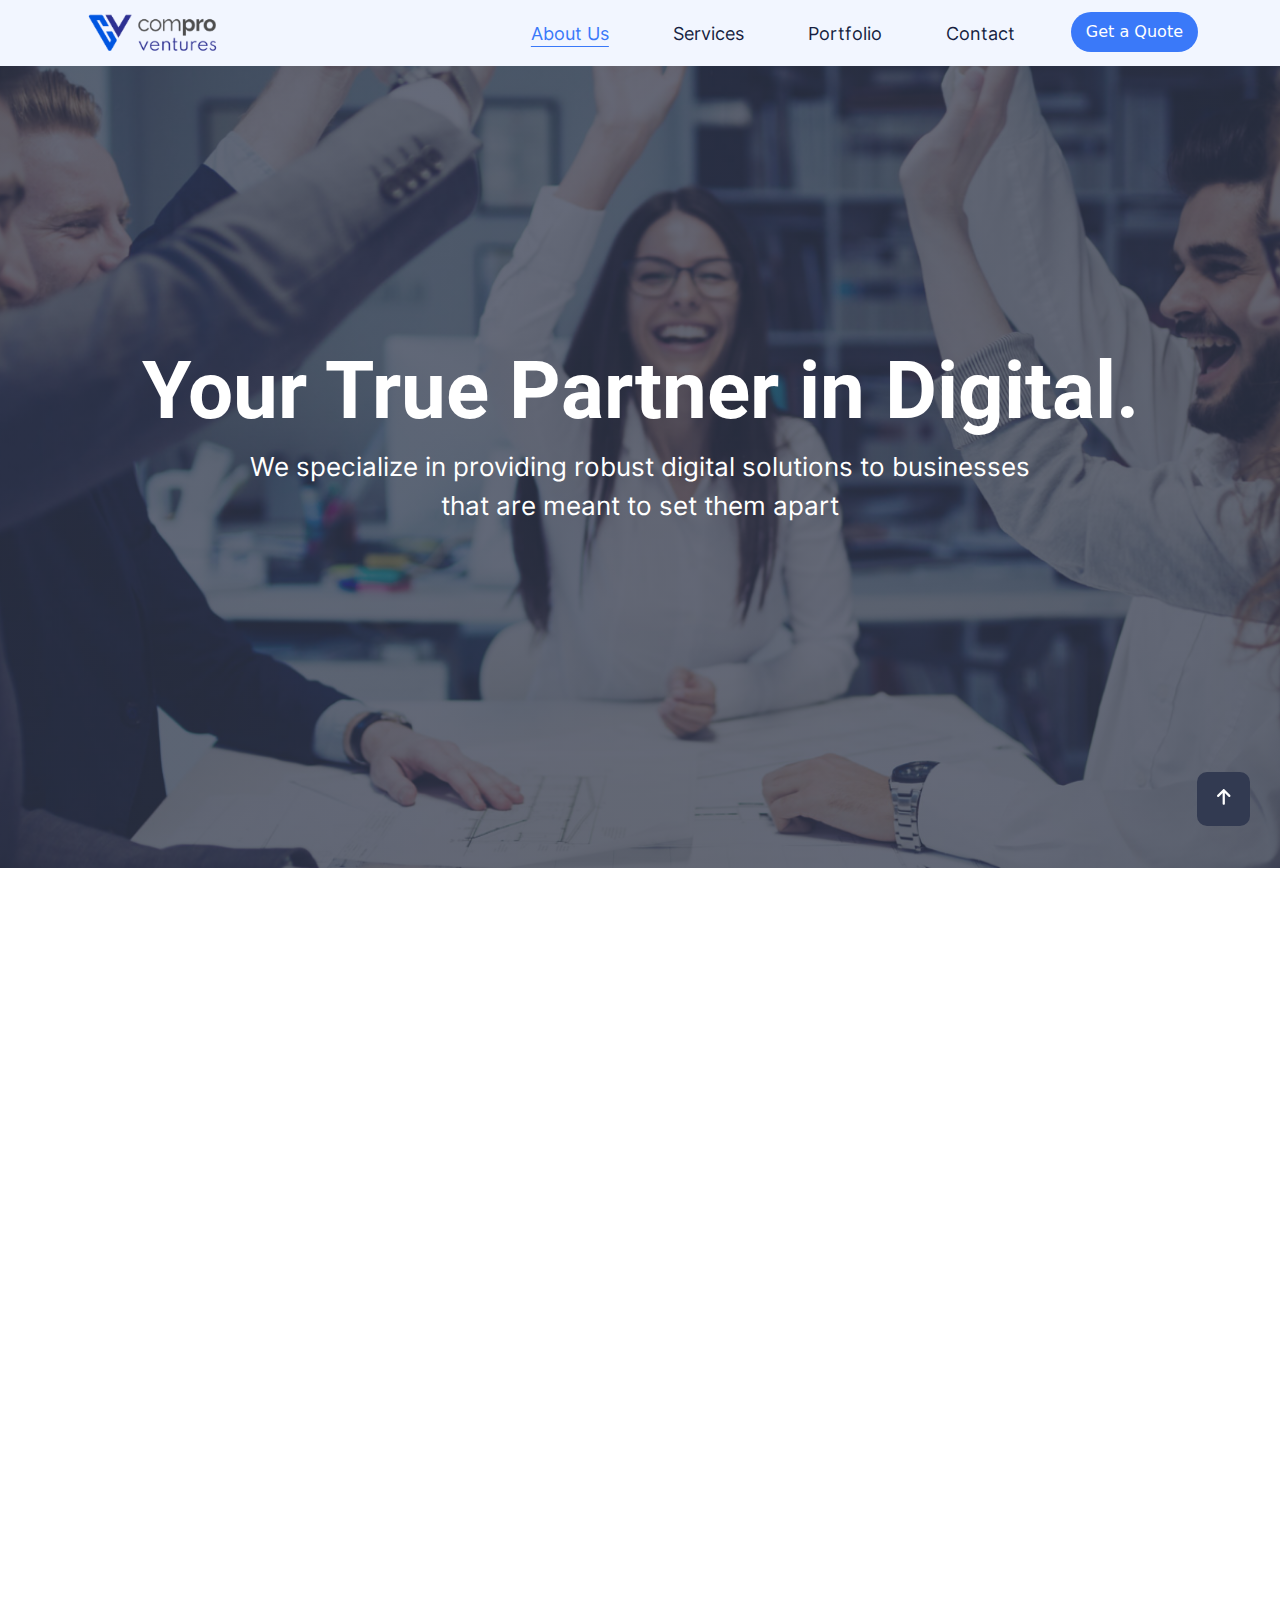
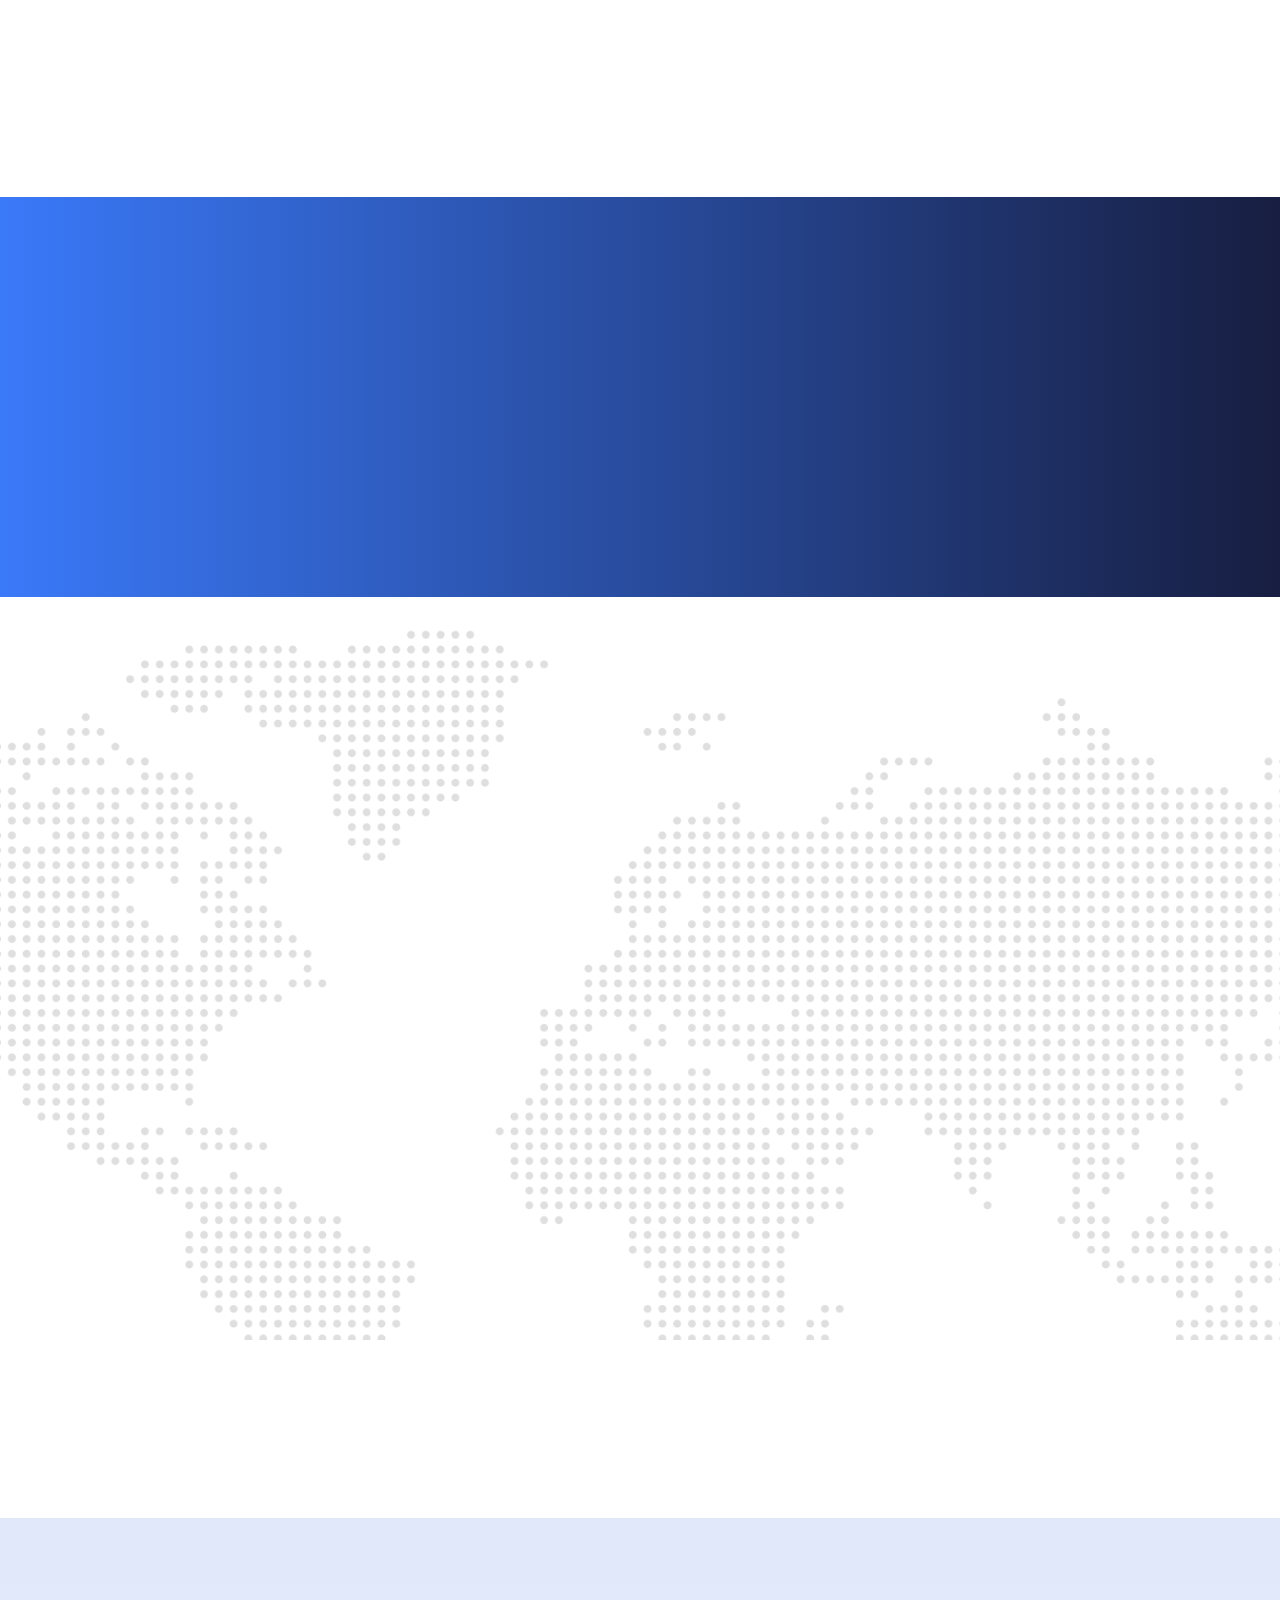
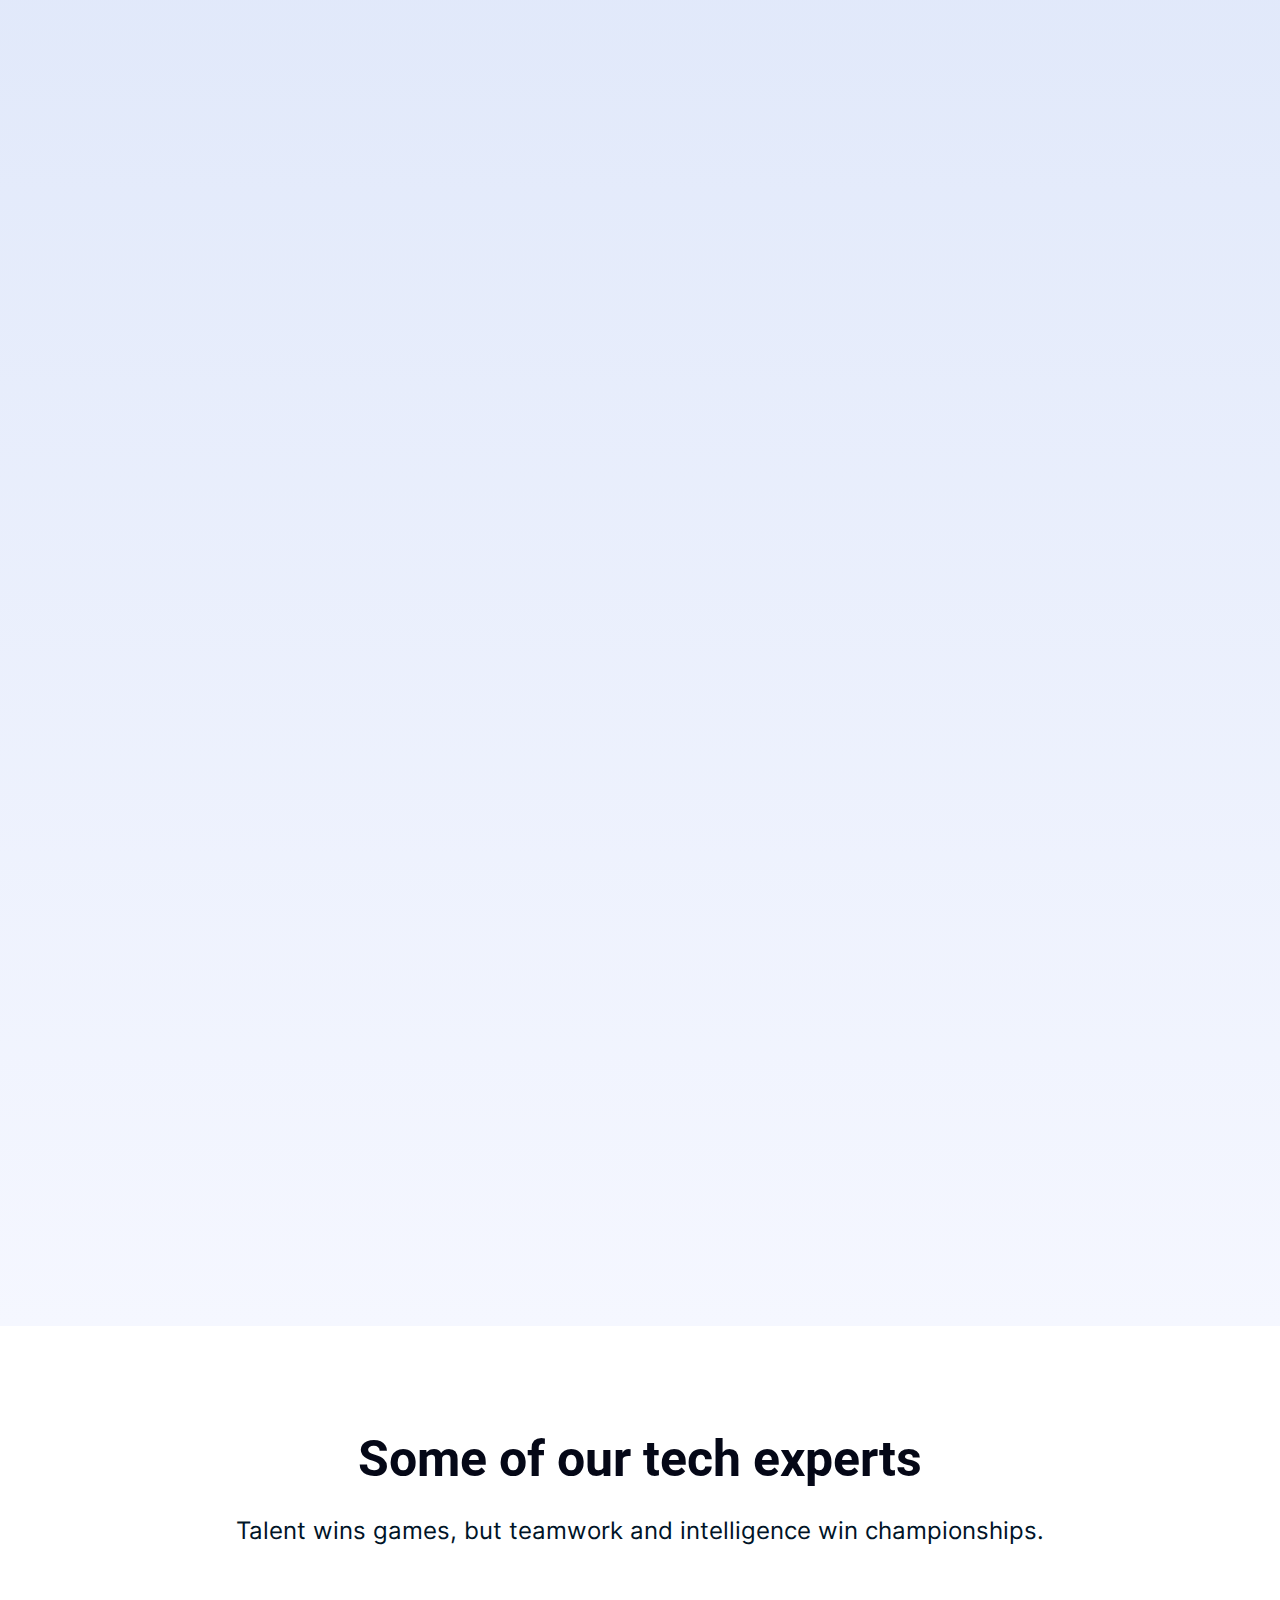
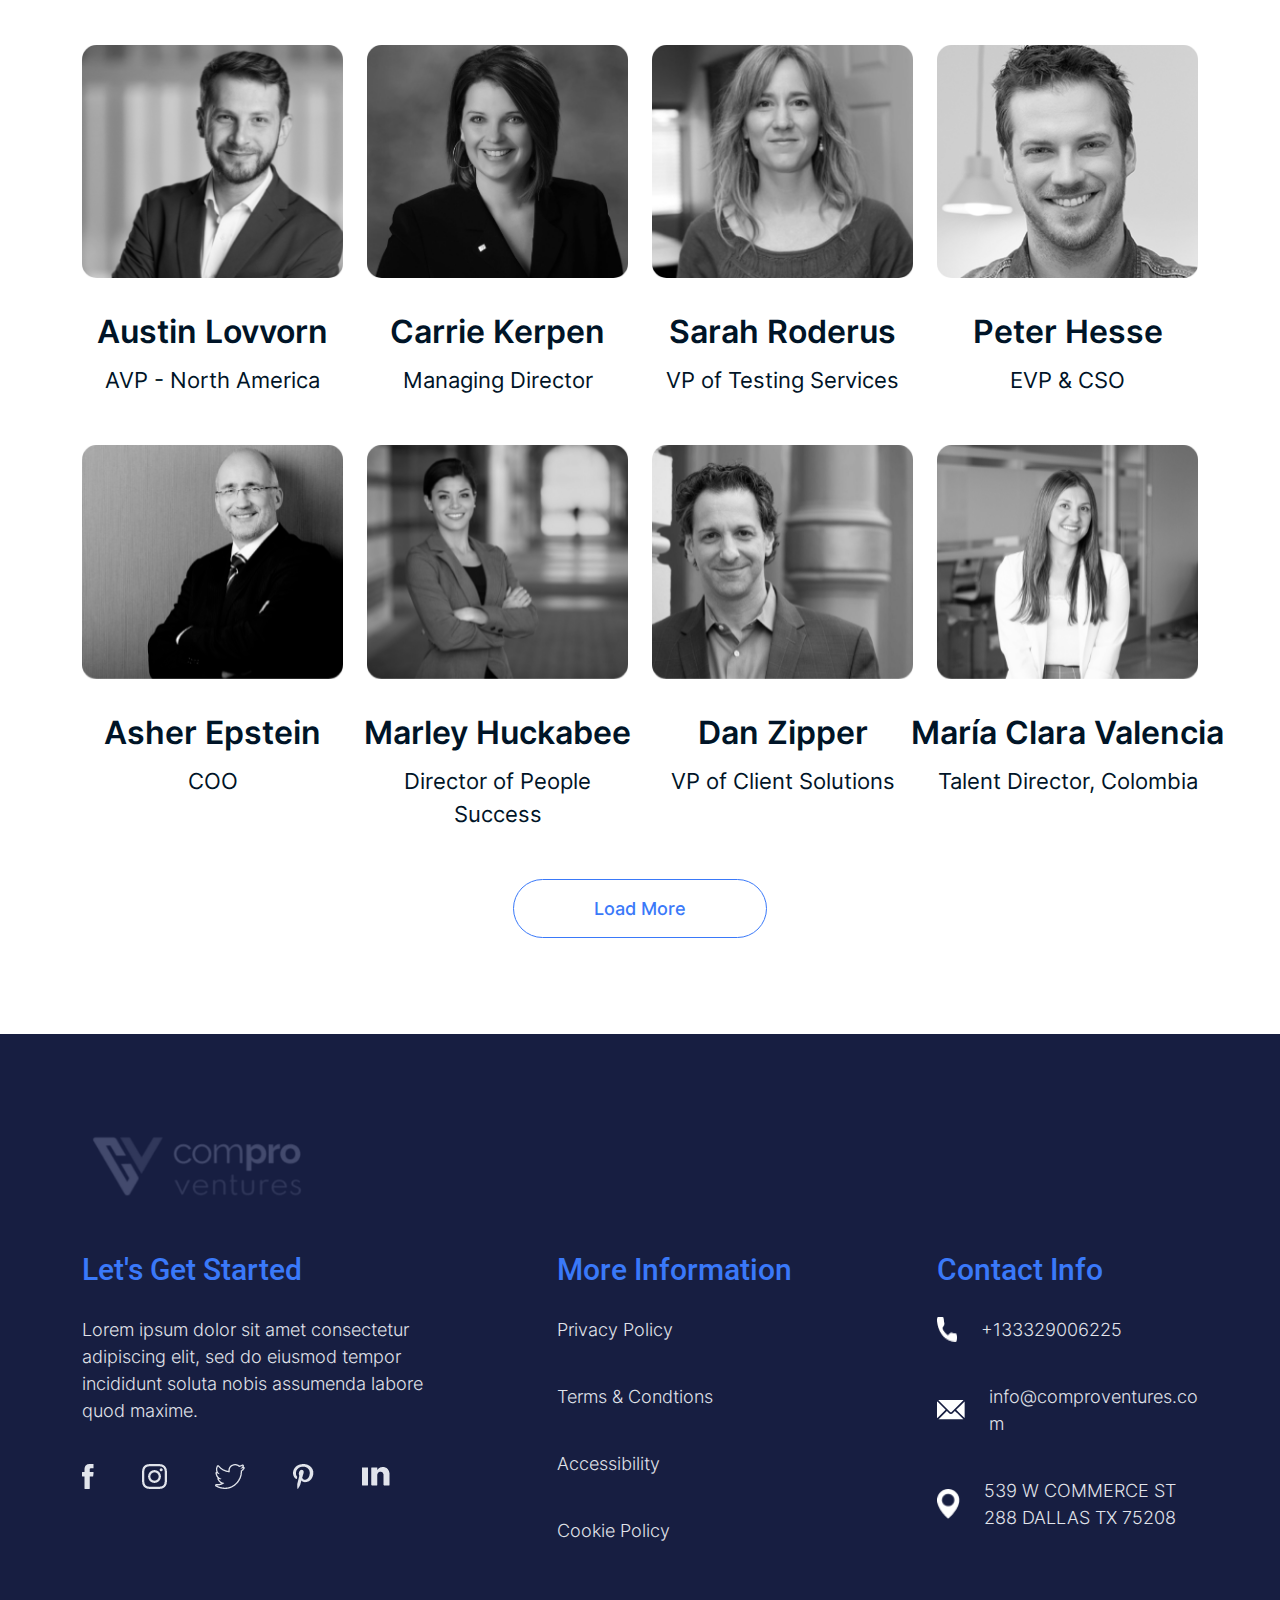
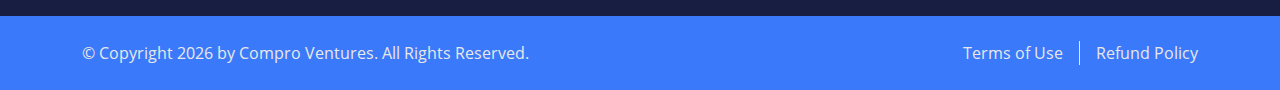
==== about.html @ 1e189113 "change location and number" ====
<!DOCTYPE html>
<html lang="en">

<head>
    <meta charset="UTF-8">
    <meta http-equiv="X-UA-Compatible" content="IE=edge">
    <meta name="viewport" content="width=device-width, initial-scale=1.0">
    <link rel="shortcut icon" href="./assets/favicon.ico">
    <title>Compro Ventures</title>
    <link rel="stylesheet" href="icons/fontawesome/css/all.css">
    <link rel="stylesheet" href="styles/bootstrap/bootstrap.min.css">
    <link rel="stylesheet" href="fonts/open-sans/style.css">
    <link rel="stylesheet" href="fonts/roboto/style.css">
    <link rel="stylesheet" href="fonts/inter/style.css">
    <link rel="stylesheet" href="styles/responsive.css">
    <link rel="stylesheet" href="styles/about.css">
    <link rel="stylesheet" href="styles/main.css">
    <link rel="stylesheet" href="styles/loader.css">
</head>

<body>
    <!-- pre loader -->
    <div id="preloader">
        <div class="loader">
            <div class="loader__bar"></div>
            <div class="loader__bar"></div>
            <div class="loader__bar"></div>
            <div class="loader__bar"></div>
            <div class="loader__bar"></div>
            <div class="loader__ball"></div>
        </div>
    </div>
    <!-- navbar -->
    <nav class="navbar fixed-top navbar-expand-lg bg-light custom-nav">
        <div class="container">
            <a class="navbar-brand" href="index.html">
                <img src="assets/images/logo.png" alt="logo" />
            </a>
            <button class="navbar-toggler" type="button" data-bs-toggle="collapse" data-bs-target="#navbarScroll" aria-controls="navbarScroll" aria-expanded="false" aria-label="Toggle navigation">
                <span class="navbar-toggler-icon"></span>
            </button>
            <div class="collapse navbar-collapse" id="navbarScroll">
                <ul class="navbar-nav ms-auto navbar-nav-scroll d-flex gap-5">
                    <li class="nav-item get-quote-top">
                        <button type="button" id="myModal" href="#" class="quote" data-bs-toggle="modal" data-bs-target="#exampleModal"> Get a Quote </button>
                    </li>
                    <li class="nav-item">
                        <a class="nav-link" aria-current="page" href="about.html">About Us</a>
                    </li>
                    <li class="nav-item">
                        <a class="nav-link" href="services.html">Services</a>
                    </li>
                    <li class="nav-item">
                        <a class="nav-link" href="portfolio.html">Portfolio</a>
                    </li>
                    <li class="nav-item">
                        <a class="nav-link" href="contact.html">Contact</a>
                    </li>
                    <li class="nav-item get-quote-bottom">
                        <a href="contact.html" style="text-decoration:none;"> <button type="button" id="myModal" class="quote"> Get a Quote </button></a>
                     </li>
                </ul>
            </div>
        </div>
    </nav>
    <!-- Banner -->
    <section class="about-banner banner">
        <div class="banner-content">
            <h1 class="banner-heading">Your True Partner in Digital.</h1>
            <div class="banner-description">We specialize in providing robust digital solutions to businesses <br /> that are meant to set them apart</div>
        </div>
    </section>
    <!-- Banner closed -->
    <!-- overview section -->
    <section class="constant-section">
        <div class="container">
            <div class="row">
                <div class="col-md-6 mt-5 col-space">
                    <div class="about-overview-section mt-4 reveal-loaded">
                        <div class="subtitle">company</div>
                        <div class="title">Overview</div>
                        <p class="description mt-2"> Lorem ipsum dolor sit amet consectetur adipiscing elit, sed do eiusmod tempor incididunt soluta nobis assumenda labore quod maxime.Lorem ipsum dolor sit amet consectetur adipiscing elit, sed do eiusmod tempor incididunt soluta
                            nobis assumenda labore quod maxime. </p>
                        <p class="description"> Lorem ipsum dolor sit amet consectetur adipiscing elit, sed do eiusmod tempor incididunt soluta nobis assumenda labore quod maxime.Lorem ipsum dolor sit. </p>
                        <div class="row mt-3">
                            <div class="col-md-6 mt-3">
                                <div class="about-vision-container">
                                    <img src="assets/images/about/overview-icon1.png" alt="overview-icon1">
                                    <span>Diverse Business Units</span>
                                </div>
                            </div>
                            <div class="col-md-6 mt-3">
                                <div class="about-vision-container">
                                    <img src="assets/images/about/overview-icon2.png" alt="overview-icon2">
                                    <span>Solution Based Approach</span>
                                </div>
                            </div>
                        </div>
                        <div class="row mt-4">
                            <div class="col-md-6 mt-3">
                                <div class="about-vision-container">
                                    <img src="assets/images/about/overview-icon3.png" alt="overview-icon3">
                                    <span>Committed Workforce</span>
                                </div>
                            </div>
                            <div class="col-md-6 mt-3">
                                <div class="about-vision-container">
                                    <img src="assets/images/about/overview-icon4.png" alt="overview-icon4">
                                    <span>Global Clientele</span>
                                </div>
                            </div>
                        </div>
                    </div>
                </div>
                <div class="col-md-6 mt-5 col-space">
                    <div class="about-overview-image-section reveal-loaded">
                        <img class="image-dotted-top" src="assets/images/about/dotted-image.png" alt="dotted-image-top" class="img-fluid">
                        <div class="image-overlay"></div>
                        <div class="main-image-wrapper">
                            <img class="main-image" src="assets/images/about/overview-image.png" alt="overview-image" class="img-fluid">
                        </div>
                        <img class="image-dotted-bottom" src="assets/images/about/dotted-image.png" alt="dotted-image-bottom" class="img-fluid">
                    </div>
                </div>
            </div>
        </div>
    </section>
    <!-- overview section closed -->
    <!-- about programs section -->
    <section class="about-programs-section mt-4">
        <div class="container">
            <div class="row reveal-loaded">
                <div class="col-md-4 mt-3 mb-3">
                    <div class="about-programs">
                        <div class="title"> Startup partner program™ </div>
                        <div class="description"> Lorem ipsum dolor sit amet consectetur adipiscing elit, sed do eiusmod tempor incididunt soluta nobis assumenda labore quod maxime.Lorem ipsum dolor sit. </div>
                    </div>
                </div>
                <div class="col-md-4 mt-3 mb-3">
                    <div class="about-programs">
                        <div class="title"> Rapid strategy workshop™ </div>
                        <div class="description"> Lorem ipsum dolor sit amet consectetur adipiscing elit, sed do eiusmod tempor incididunt soluta nobis assumenda labore quod maxime.Lorem ipsum dolor sit. </div>
                    </div>
                </div>
                <div class="col-md-4 mt-3 mb-3">
                    <div class="about-programs">
                        <div class="title"> Rapid mvp development™ </div>
                        <div class="description"> Lorem ipsum dolor sit amet consectetur adipiscing elit, sed do eiusmod tempor incididunt soluta nobis assumenda labore quod maxime.Lorem ipsum dolor sit. </div>
                    </div>
                </div>
            </div>
        </div>
    </section>
    <!-- about programs section closed -->
    <!-- about grow section -->
    <section class="about-grow-section mb-5">
        <div class="container-fluid grow-section-bg">
            <div class="container">
                <div class="row ">
                    <div class="col-md-12 ">
                        <div class="about-grow reveal-loaded">
                            <div class="title"> Grow Up Your Workflow Speed </div>
                            <div class="tag-line"> Lorem ipsum dolor sit amet consectetur adipiscing elit, sed do eiusmod tempor incididunt soluta nobis assumenda labore quod maxime. </div>
                            <div class="past-growth-exp d-flex flex-1 flex-row align-items-center justify-content-between gap-4 mt-5">
                                <div class="past-growth text-center d-flex flex-column gap-4">
                                    <div class="past-growth-year">2012</div>
                                    <div class="past-growth-content">The year we started our services</div>
                                </div>
                                <div class="past-growth text-center d-flex flex-column gap-4">
                                    <div class="past-growth-year">06</div>
                                    <div class="past-growth-content">Pro awards won for lorem amet</div>
                                </div>
                                <div class="past-growth text-center d-flex flex-column gap-4">
                                    <div class="past-growth-year">20</div>
                                    <div class="past-growth-content">Years of professional experience</div>
                                </div>
                                <div class="past-growth text-center d-flex flex-column gap-4">
                                    <div class="past-growth-year">5K</div>
                                    <div class="past-growth-content">Business customers serviced in 2020</div>
                                </div>
                                <div class="past-growth text-center d-flex flex-column gap-4">
                                    <div class="past-growth-year">300</div>
                                    <div class="past-growth-content">Client satisfied order completed</div>
                                </div>
                            </div>
                        </div>
                    </div>
                </div>
            </div>
        </div>
    </section>
    <!-- about grow section closed -->
    <!-- about creatives section -->
    <section class="about-creatives-section">
        <div class="container pb-5">
            <div class="row">
                <div class="col-md-12 pb-5">
                    <div class="creative-heads reveal-loaded">
                        <div class="title">Our creative heads build beautiful digital products.</div>
                        <div class="subtitle mt-4"> Lorem ipsum dolor sit amet consectetur adipiscing elit, sed do eiusmod tempor incididunt soluta nobis assumenda labore quod maxime. </div>
                        <div class="gallery mt-5">
                            <div class="row">
                                <div class="col-md-8 mt-5">
                                    <div class="creator1-image">
                                        <img src="assets/images/about/creators/creater1.png" alt="creater1" class="img-fluid">
                                    </div>
                                </div>
                                <div class="col-md-4 mt-5">
                                    <div class="d-flex flex-column sub-images">
                                        <div class="creator-sub-image">
                                            <img src="assets/images/about/creators/creater2.png" alt="creater2" class="img-fluid">
                                        </div>
                                        <div class="creator-sub-image">
                                            <img src="assets/images/about/creators/creater3.png" alt="creater3" class="img-fluid">
                                        </div>
                                    </div>
                                </div>
                            </div>
                        </div>
                        <div class="row mt-5">
                            <div class="col-md-4">
                                <div class="description"> We are proud to have <br> the best team of creative <br> thinkers and fantastic clients <br> from across the world, trusting <br> our developing, designing, <br> and branding. </div>
                            </div>
                            <div class="col-md-1"></div>
                            <div class="col-md-3">
                                <div class="vision creativitiy-info">
                                    <div class="info-title">Our Vision</div>
                                    <p class="content"> Lorem ipsum dolor sit amet consectetur adipiscing elit, sed do eiusmod tempor incididunt soluta nobis assumenda labore quod maxime. </p>
                                </div>
                            </div>
                            <div class="col-md-1"></div>
                            <div class="col-md-3">
                                <div class="mission creativitiy-info">
                                    <div class="info-title">Our Mission</div>
                                    <p class="content"> Lorem ipsum dolor sit amet consectetur adipiscing elit, sed do eiusmod tempor incididunt soluta nobis assumenda labore quod maxime. </p>
                                </div>
                            </div>
                        </div>
                    </div>
                </div>
            </div>
        </div>
    </section>
    <!-- about creatives section closed -->
    <!-- about team section -->
    <section class="about-team-section">
        <div class="container">
            <div class="row">
                <div class="col-md-12">
                    <div class="section-team-title">Some of our tech experts</div>
                    <div class="section-team-subtitle mt-3">Talent wins games, but teamwork and intelligence win championships.</div>
                    <div class="row mt-5 team-container">
                        <div class="col-md-3 mt-5">
                            <div class="team-member-image-container">
                                <div class="team-member-image-hover-overlay">
                                    <div class="team-member-image-hover-effect">
                                        <button>Learn More</button>
                                        <div class="icons">
                                            <i class="icon fa-brands fa-twitter" style="color: white; font-size: 18px;"></i>
                                            <i class="icon fa-brands fa-linkedin-in" style="color: white; font-size: 18px;"></i>
                                        </div>
                                    </div>
                                    <img src="assets/images/about/team/team1.png" alt="team 1" class="img-fluid">
                                </div>
                                <div class="d-flex flex-column justify-content-center align-items-center">
                                    <span class="team-member-name" title="Austin Lovvorn">Austin Lovvorn</span>
                                    <span class="team-member-title mt-2" title="AVP - North America">AVP - North
                                        America</span>
                                </div>
                            </div>
                        </div>
                        <div class="col-md-3 mt-5">
                            <div class="team-member-image-container">
                                <div class="team-member-image-hover-overlay">
                                    <div class="team-member-image-hover-effect">
                                        <button>Learn More</button>
                                        <div class="icons">
                                            <i class="icon fa-brands fa-twitter" style="color: white; font-size: 18px;"></i>
                                            <i class="icon fa-brands fa-linkedin-in" style="color: white; font-size: 18px;"></i>
                                        </div>
                                    </div>
                                    <img src="assets/images/about/team/team2.png" alt="team 2" class="img-fluid">
                                </div>
                                <div class="d-flex flex-column justify-content-center align-items-center">
                                    <span class="team-member-name" title="Carrie Kerpen">Carrie Kerpen</span>
                                    <span class="team-member-title mt-2" title="Managing Director">Managing
                                        Director</span>
                                </div>
                            </div>
                        </div>
                        <div class="col-md-3 mt-5">
                            <div class="team-member-image-container">
                                <div class="team-member-image-hover-overlay">
                                    <div class="team-member-image-hover-effect">
                                        <button>Learn More</button>
                                        <div class="icons">
                                            <i class="icon fa-brands fa-twitter" style="color: white; font-size: 18px;"></i>
                                            <i class="icon fa-brands fa-linkedin-in" style="color: white; font-size: 18px;"></i>
                                        </div>
                                    </div>
                                    <img src="assets/images/about/team/team3.png" alt="team 3" class="img-fluid">
                                </div>
                                <div class="d-flex flex-column justify-content-center align-items-center">
                                    <span class="team-member-name" title="Sarah Roderus">Sarah Roderus</span>
                                    <span class="team-member-title mt-2" title="VP of Testing Services">VP of Testing
                                        Services</span>
                                </div>
                            </div>
                        </div>
                        <div class="col-md-3 mt-5">
                            <div class="team-member-image-container">
                                <div class="team-member-image-hover-overlay">
                                    <div class="team-member-image-hover-effect">
                                        <button>Learn More</button>
                                        <div class="icons">
                                            <i class="icon fa-brands fa-twitter" style="color: white; font-size: 18px;"></i>
                                            <i class="icon fa-brands fa-linkedin-in" style="color: white; font-size: 18px;"></i>
                                        </div>
                                    </div>
                                    <img src="assets/images/about/team/team4.png" alt="team 4" class="img-fluid">
                                </div>
                                <div class="d-flex flex-column justify-content-center align-items-center">
                                    <span class="team-member-name" title="Peter Hesse">Peter Hesse</span>
                                    <span class="team-member-title mt-2" title="EVP & CSO">EVP & CSO</span>
                                </div>
                            </div>
                        </div>
                    </div>
                    <div class="row mb-5">
                        <div class="col-md-3 mt-5">
                            <div class="team-member-image-container">
                                <div class="team-member-image-hover-overlay">
                                    <div class="team-member-image-hover-effect">
                                        <button>Learn More</button>
                                        <div class="icons">
                                            <i class="icon fa-brands fa-twitter" style="color: white; font-size: 18px;"></i>
                                            <i class="icon fa-brands fa-linkedin-in" style="color: white; font-size: 18px;"></i>
                                        </div>
                                    </div>
                                    <img src="assets/images/about/team/team5.png" alt="team 5" class="img-fluid">
                                </div>
                                <div class="d-flex flex-column justify-content-center align-items-center">
                                    <span class="team-member-name" title="Asher Epstein">Asher Epstein</span>
                                    <span class="team-member-title mt-2" title="COO">COO</span>
                                </div>
                            </div>
                        </div>
                        <div class="col-md-3 mt-5">
                            <div class="team-member-image-container">
                                <div class="team-member-image-hover-overlay">
                                    <img src="assets/images/about/team/team6.png" alt="team 6" class="img-fluid">
                                    <div class="team-member-image-hover-effect">
                                        <button>Learn More</button>
                                        <div class="icons">
                                            <i class="icon fa-brands fa-twitter" style="color: white; font-size: 18px;"></i>
                                            <i class="icon fa-brands fa-linkedin-in" style="color: white; font-size: 18px;"></i>
                                        </div>
                                    </div>
                                </div>
                                <div class="d-flex flex-column justify-content-center align-items-center">
                                    <span class="team-member-name" title="Marley Huckabee">Marley Huckabee</span>
                                    <span class="team-member-title mt-2" title="Director of People Success">Director of
                                        People Success</span>
                                </div>
                            </div>
                        </div>
                        <div class="col-md-3 mt-5">
                            <div class="team-member-image-container">
                                <div class="team-member-image-hover-overlay">
                                    <div class="team-member-image-hover-effect">
                                        <button>Learn More</button>
                                        <div class="icons">
                                            <i class="icon fa-brands fa-twitter" style="color: white; font-size: 18px;"></i>
                                            <i class="icon fa-brands fa-linkedin-in" style="color: white; font-size: 18px;"></i>
                                        </div>
                                    </div>
                                    <img src="assets/images/about/team/team7.png" alt="team 7" class="img-fluid">
                                </div>
                                <div class="d-flex flex-column justify-content-center align-items-center">
                                    <span class="team-member-name" title="Dan Zipper">Dan Zipper</span>
                                    <span class="team-member-title mt-2" title="VP of Client Solutions">VP of Client
                                        Solutions</span>
                                </div>
                            </div>
                        </div>
                        <div class="col-md-3 mt-5">
                            <div class="team-member-image-container">
                                <div class="team-member-image-hover-overlay">
                                    <div class="team-member-image-hover-effect">
                                        <button>Learn More</button>
                                        <div class="icons">
                                            <i class="icon fa-brands fa-twitter" style="color: white; font-size: 18px;"></i>
                                            <i class="icon fa-brands fa-linkedin-in" style="color: white; font-size: 18px;"></i>
                                        </div>
                                    </div>
                                    <img src="assets/images/about/team/team8.png" alt="team 8" class="img-fluid">
                                </div>
                                <div class="d-flex flex-column justify-content-center align-items-center">
                                    <span class="team-member-name" title="María Clara Valencia">María Clara
                                        Valencia</span>
                                    <span class="team-member-title mt-2" title="Talent Director, Colombia">Talent
                                        Director, Colombia</span>
                                </div>
                            </div>
                        </div>
                    </div>
                    <div class="section-team-more mt-5">
                        <button class="section-team-more-button"> Load More </button>
                    </div>
                </div>
            </div>
        </div>
    </section>
    <!-- about team section closed -->
    <!-- footer -->
    <div class="footer pb-5">
        <div class="container pb-4">
            <div class="row">
                <div class="col-md-12">
                    <img class="footer-logo" src="assets/images/footer-logo.png" />
                </div>
            </div>
            <div class="row">
                <div class="col-md-5 d-flex flex-column gap-4 mt-5">
                    <div class="heading">Let's Get Started</div>
                    
                    <div class="description"> Lorem ipsum dolor sit amet consectetur adipiscing elit, sed do eiusmod tempor incididunt soluta nobis assumenda labore quod maxime.</div>
                    <div class="social-icons d-flex flex-row align-items-center gap-5 mt-3">
                        <img class="cursor-pointer" class="img-responsive" src="assets/images/facebook-footer.png" alt="">
                        <img class="cursor-pointer" class="img-responsive" src="assets/images/instagram-footer.png" alt="">
                        <img class="cursor-pointer" class="img-responsive" src="assets/images/twitter-footer.png" alt="">
                        <img class="cursor-pointer" class="img-responsive" src="assets/images/pinerset-footer.png" alt="">
                        <img class="cursor-pointer" class="img-responsive" src="assets/images/linkedin-footer.png" alt="">
                    </div>
                </div>
                <div class="col-md-4 d-flex flex-column gap-4 mt-5">
                    <div class="heading">More Information</div>
                    <div class="d-flex flex-column information">
                        <span class="information-item">Privacy Policy</span>
                        <span class="information-item">Terms & Condtions</span>
                        <span class="information-item">Accessibility</span>
                        <span class="information-item">Cookie Policy</span>
                    </div>
                </div>
                <div class="col-md-3 d-flex flex-column gap-4 mt-5">
                    <div class="heading">Contact Info</div>
                    <div class="d-flex flex-column contact-info">
                        <div class="d-flex flex-row gap-4 contact-info-item align-items-center">
                            <img class="icon1" src="assets/images/footer-phone.png" alt="footer phone">
                            <span>+133329006225</span>
                        </div>
                        <div class="d-flex flex-row gap-4 contact-info-item align-items-center">
                            <img class="icon2" src="assets/images/footer-messaging.png" alt="footer messageing">
                            <span class="break-word-line">info@comproventures.com</span>
                        </div>
                        <div class="d-flex flex-row gap-4 contact-info-item align-items-center">
                            <img class="icon3" src="assets/images/footer-location.png" alt="footer location">
                            <span>539 W COMMERCE ST 288 DALLAS TX 75208</span>
                        </div>
                    </div>
                </div>
            </div>
        </div>
    </div>
    <div class="footer-bottom">
        <div class="container">
            <div class="row">
                <div class="col-md-12">
                    <div class="d-flex flex-1 flex-row justify-content-between">
                        <span> © Copyright
                            <script>document.write(new Date().getFullYear())</script> by Compro Ventures. All Rights
                            Reserved.
                        </span>
                        <div class="d-flex gap-3">
                            <span>Terms of Use</span>
                            <span class="seprator"></span>
                            <span>Refund Policy</span>
                        </div>
                    </div>
                </div>
            </div>
        </div>
    </div>
    <!-- top button -->
    <div id="top-button">
        <i class="fa-solid fa-arrow-up" style="font-size: 18px; color: white; font-weight: bold;"></i>
    </div>
    
    <!-- script -->
    <script src="icons/fontawesome/js/all.js"></script>
    <script src="scripts/bootstrap/bootstrap.min.js"></script>
    <script src="scripts/mixitup.js"></script>
    <script src="scripts/jquery.js"></script>
    <script src="scripts/main.js"></script>
</body>

</html>
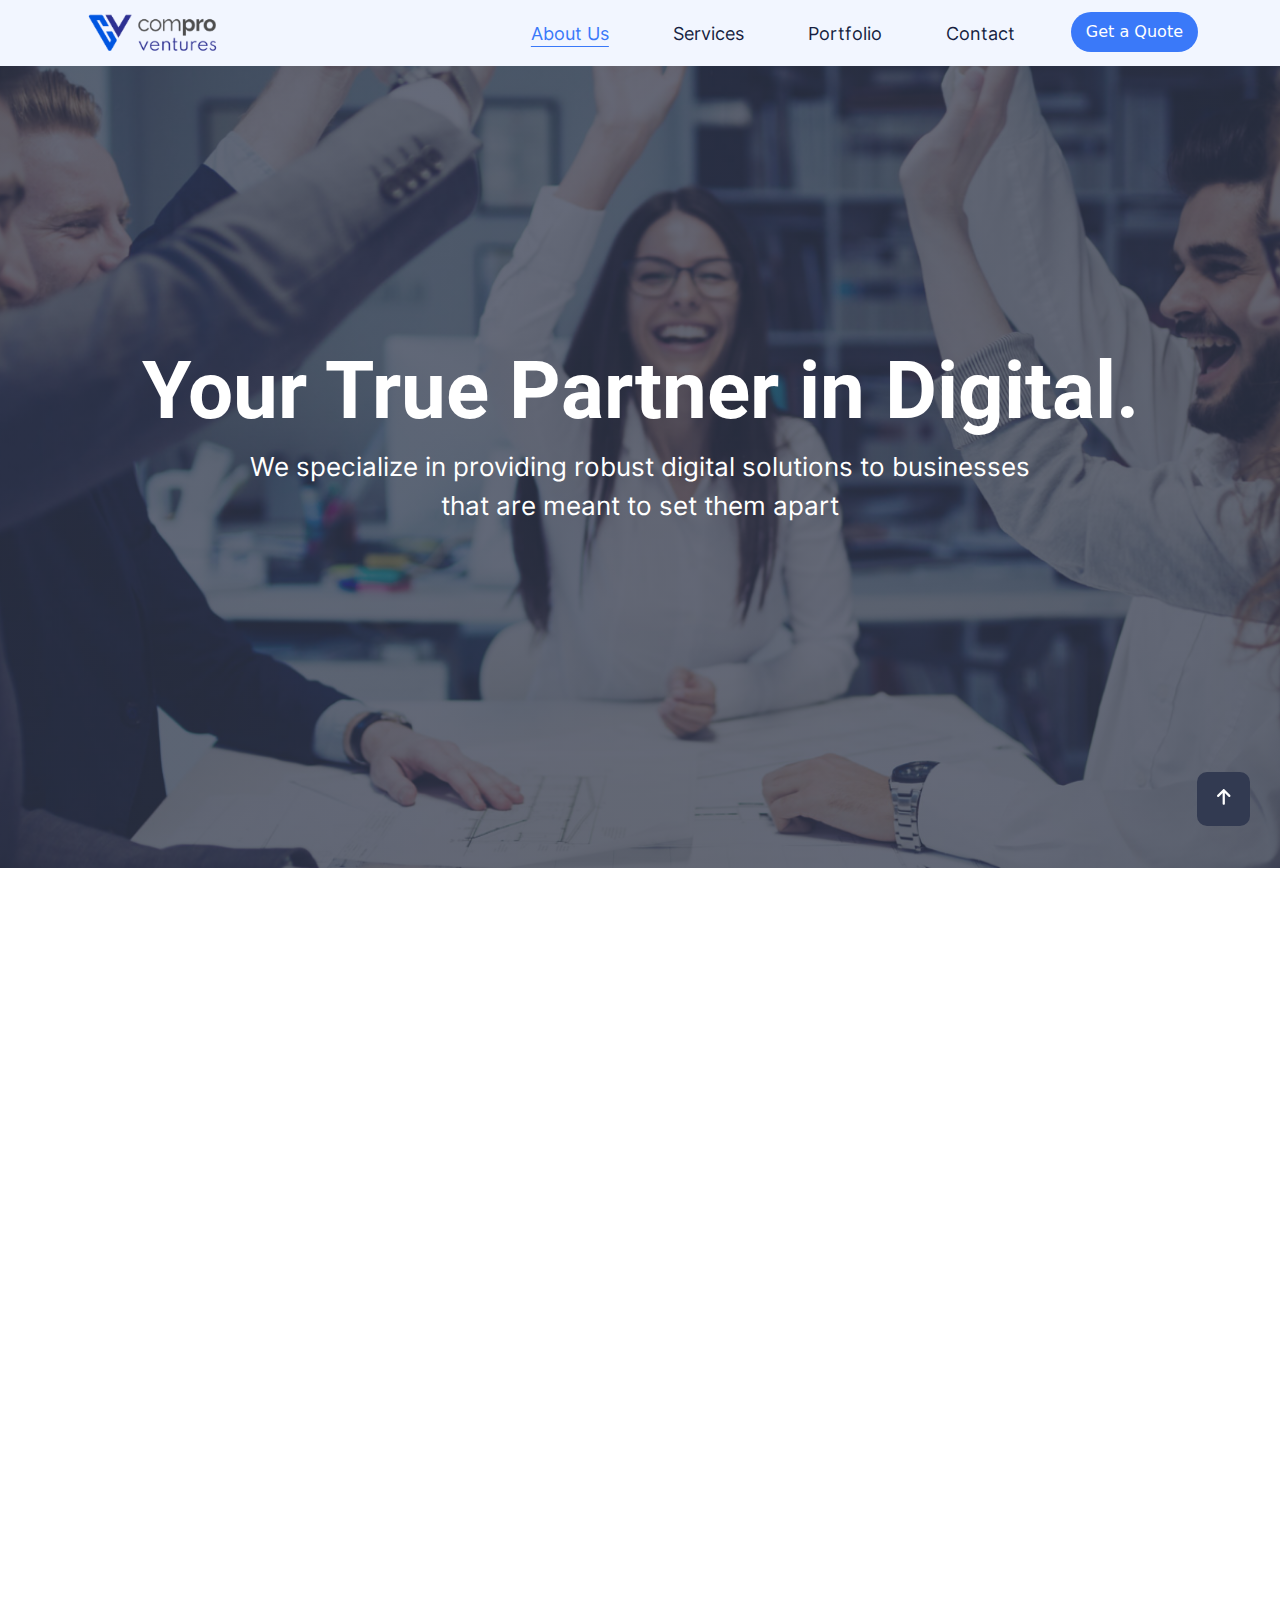
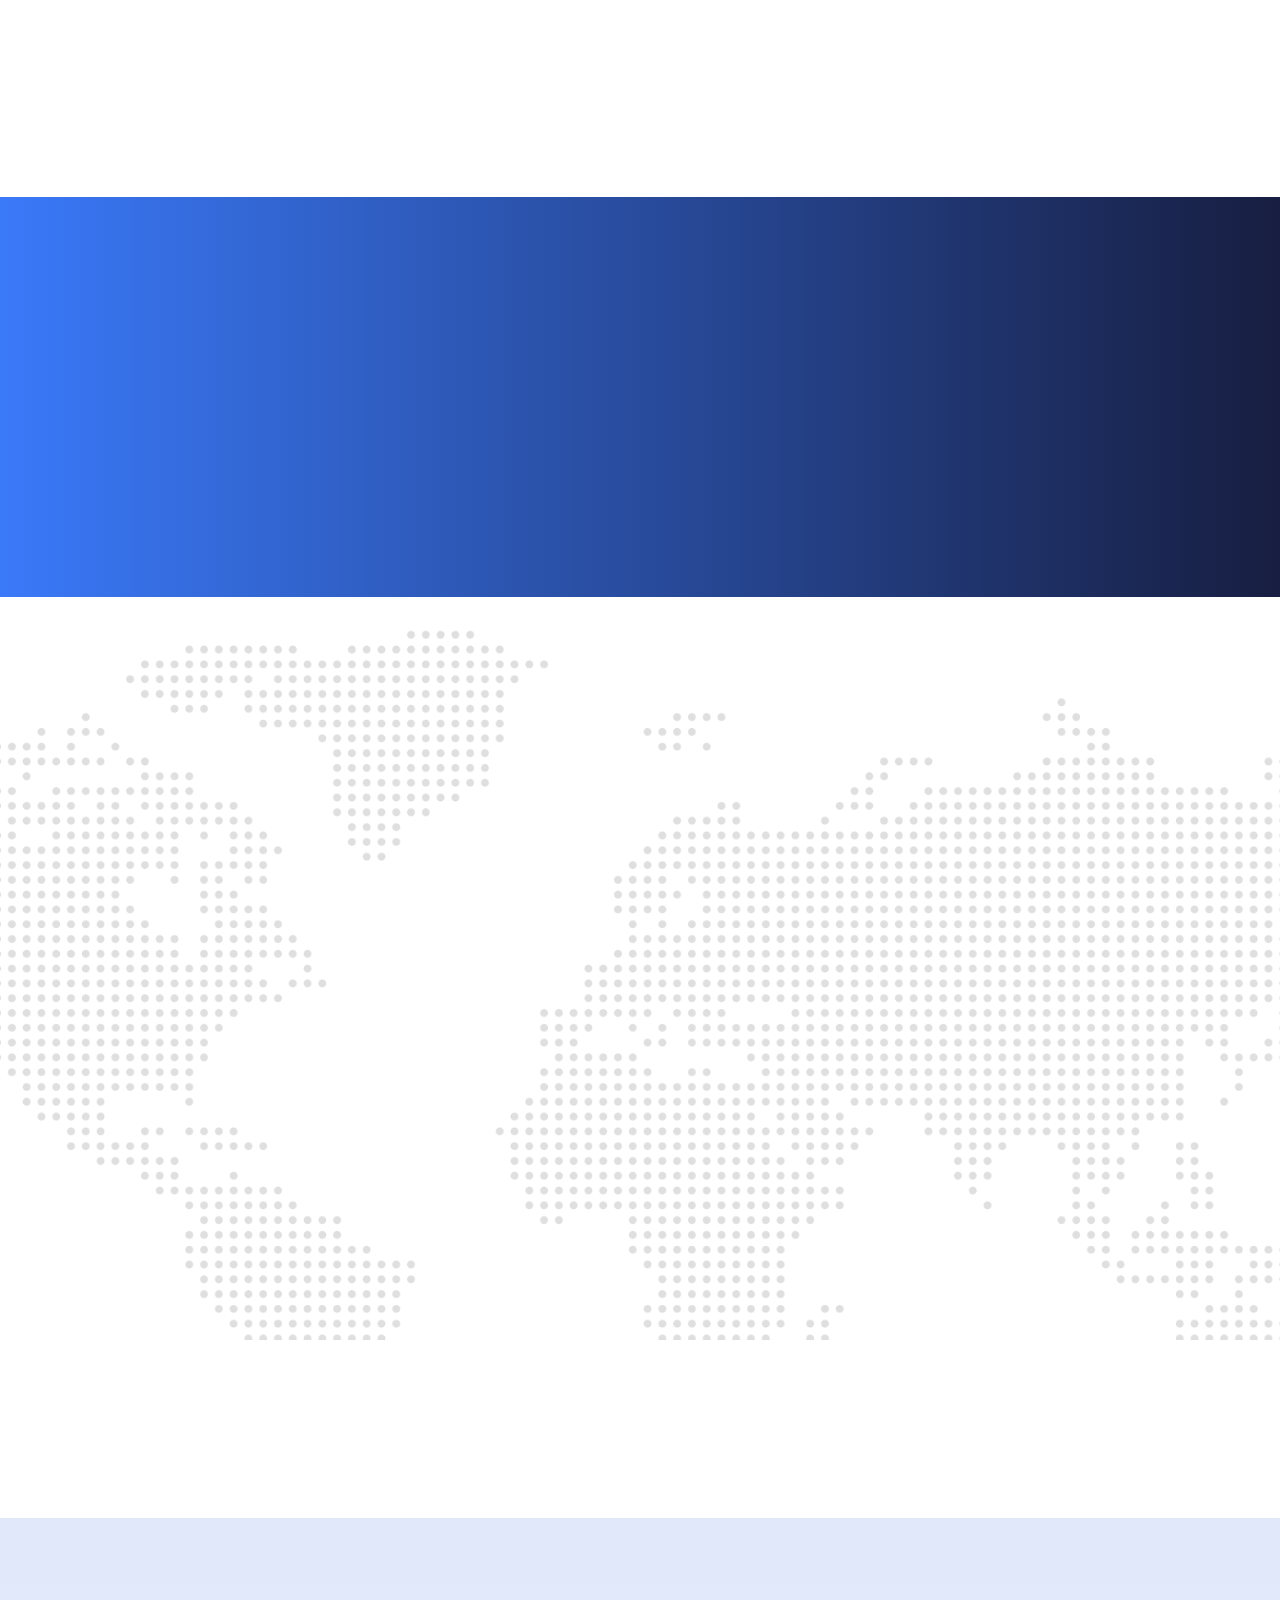
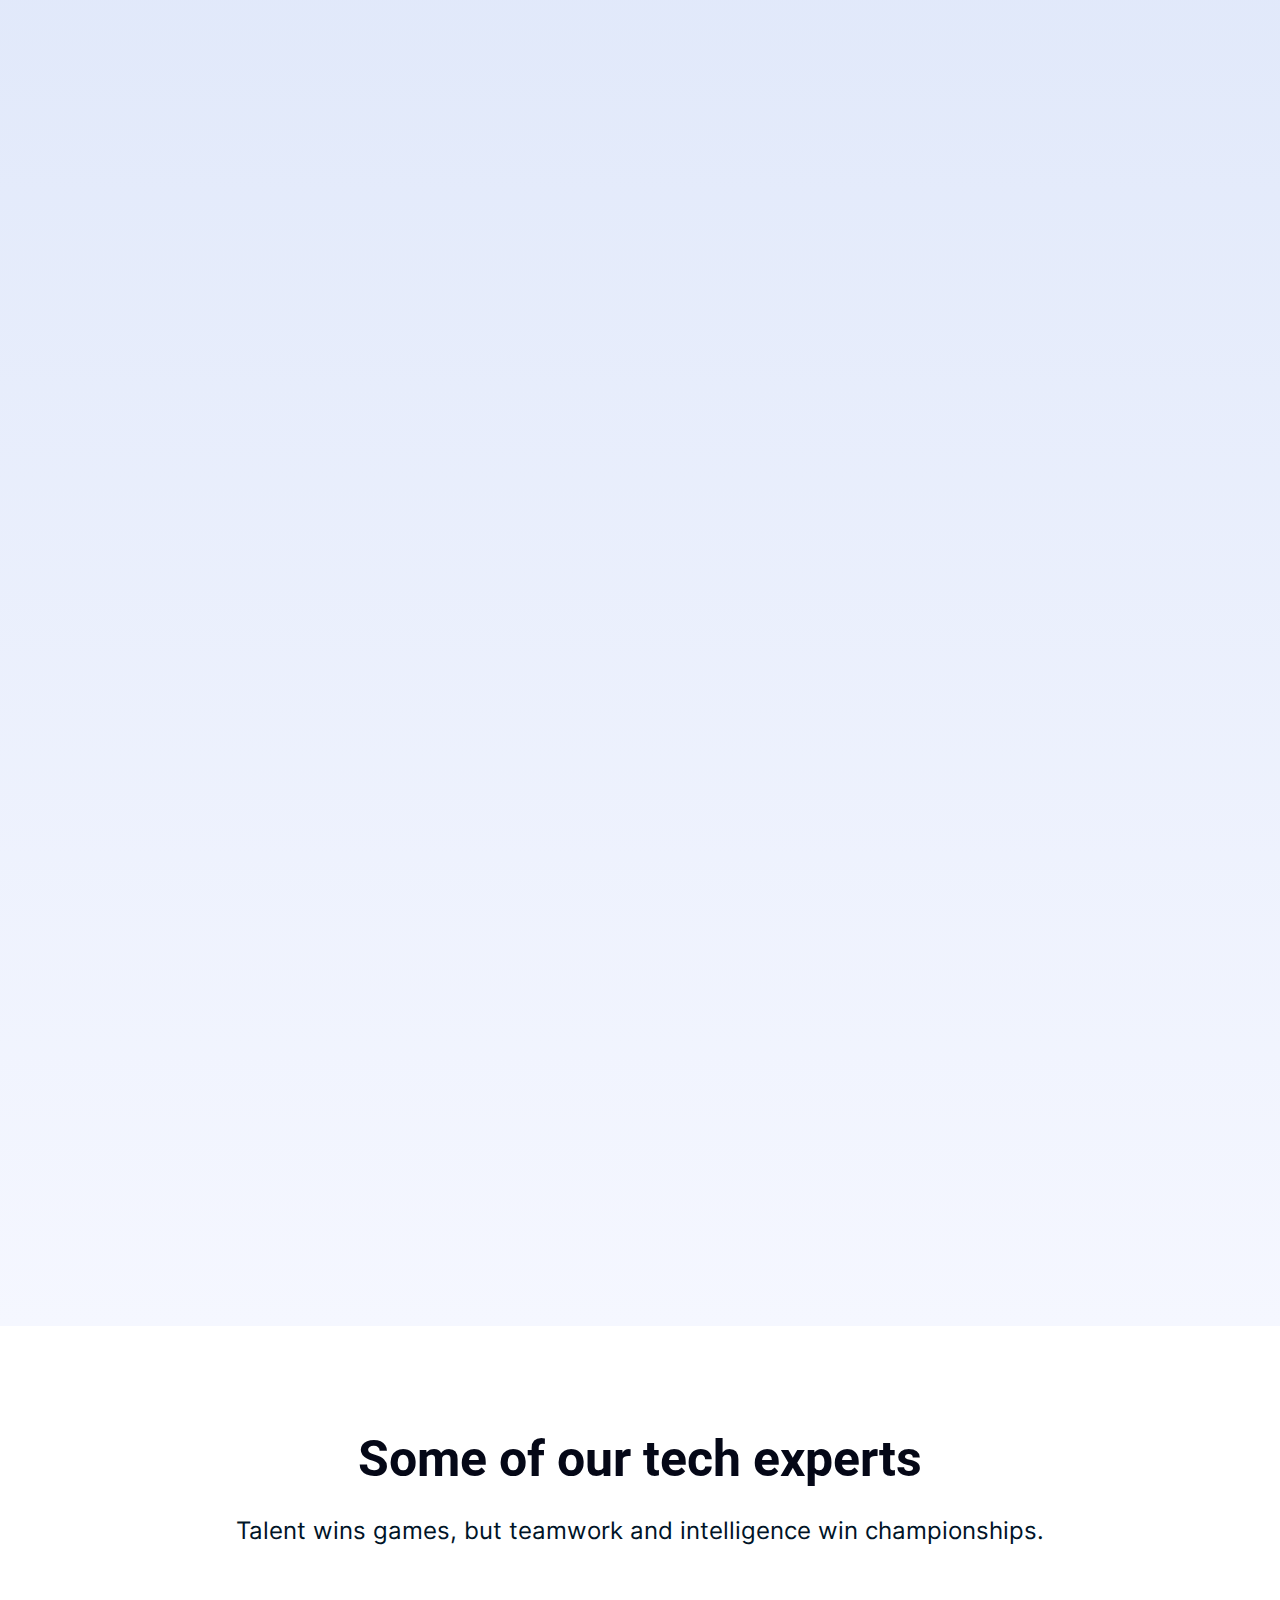
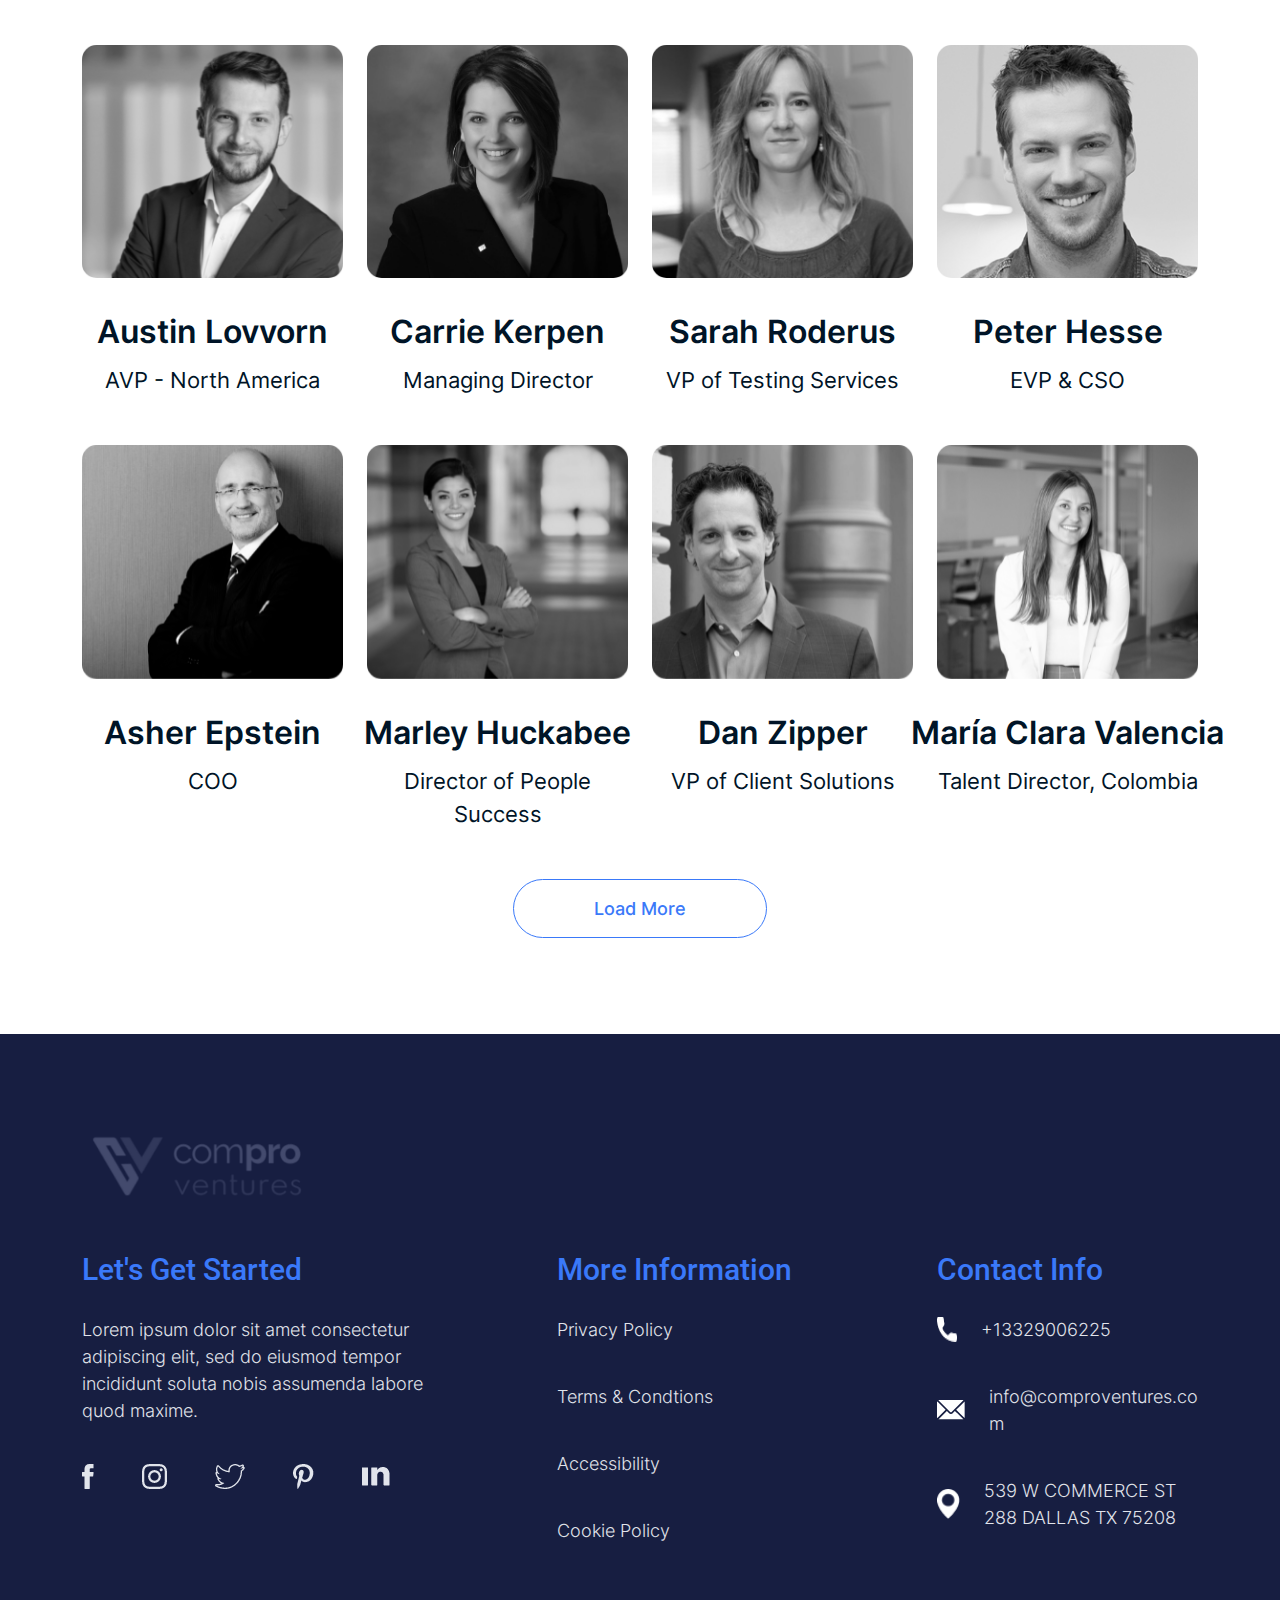
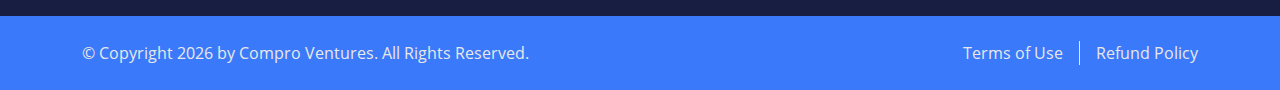
==== commit 849f4612: "number changed" ====
--- a/about.html
+++ b/about.html
@@ -447,7 +447,7 @@
                     <div class="d-flex flex-column contact-info">
                         <div class="d-flex flex-row gap-4 contact-info-item align-items-center">
                             <img class="icon1" src="assets/images/footer-phone.png" alt="footer phone">
-                            <span>+133329006225</span>
+                            <span>+13329006225 </span>
                         </div>
                         <div class="d-flex flex-row gap-4 contact-info-item align-items-center">
                             <img class="icon2" src="assets/images/footer-messaging.png" alt="footer messageing">
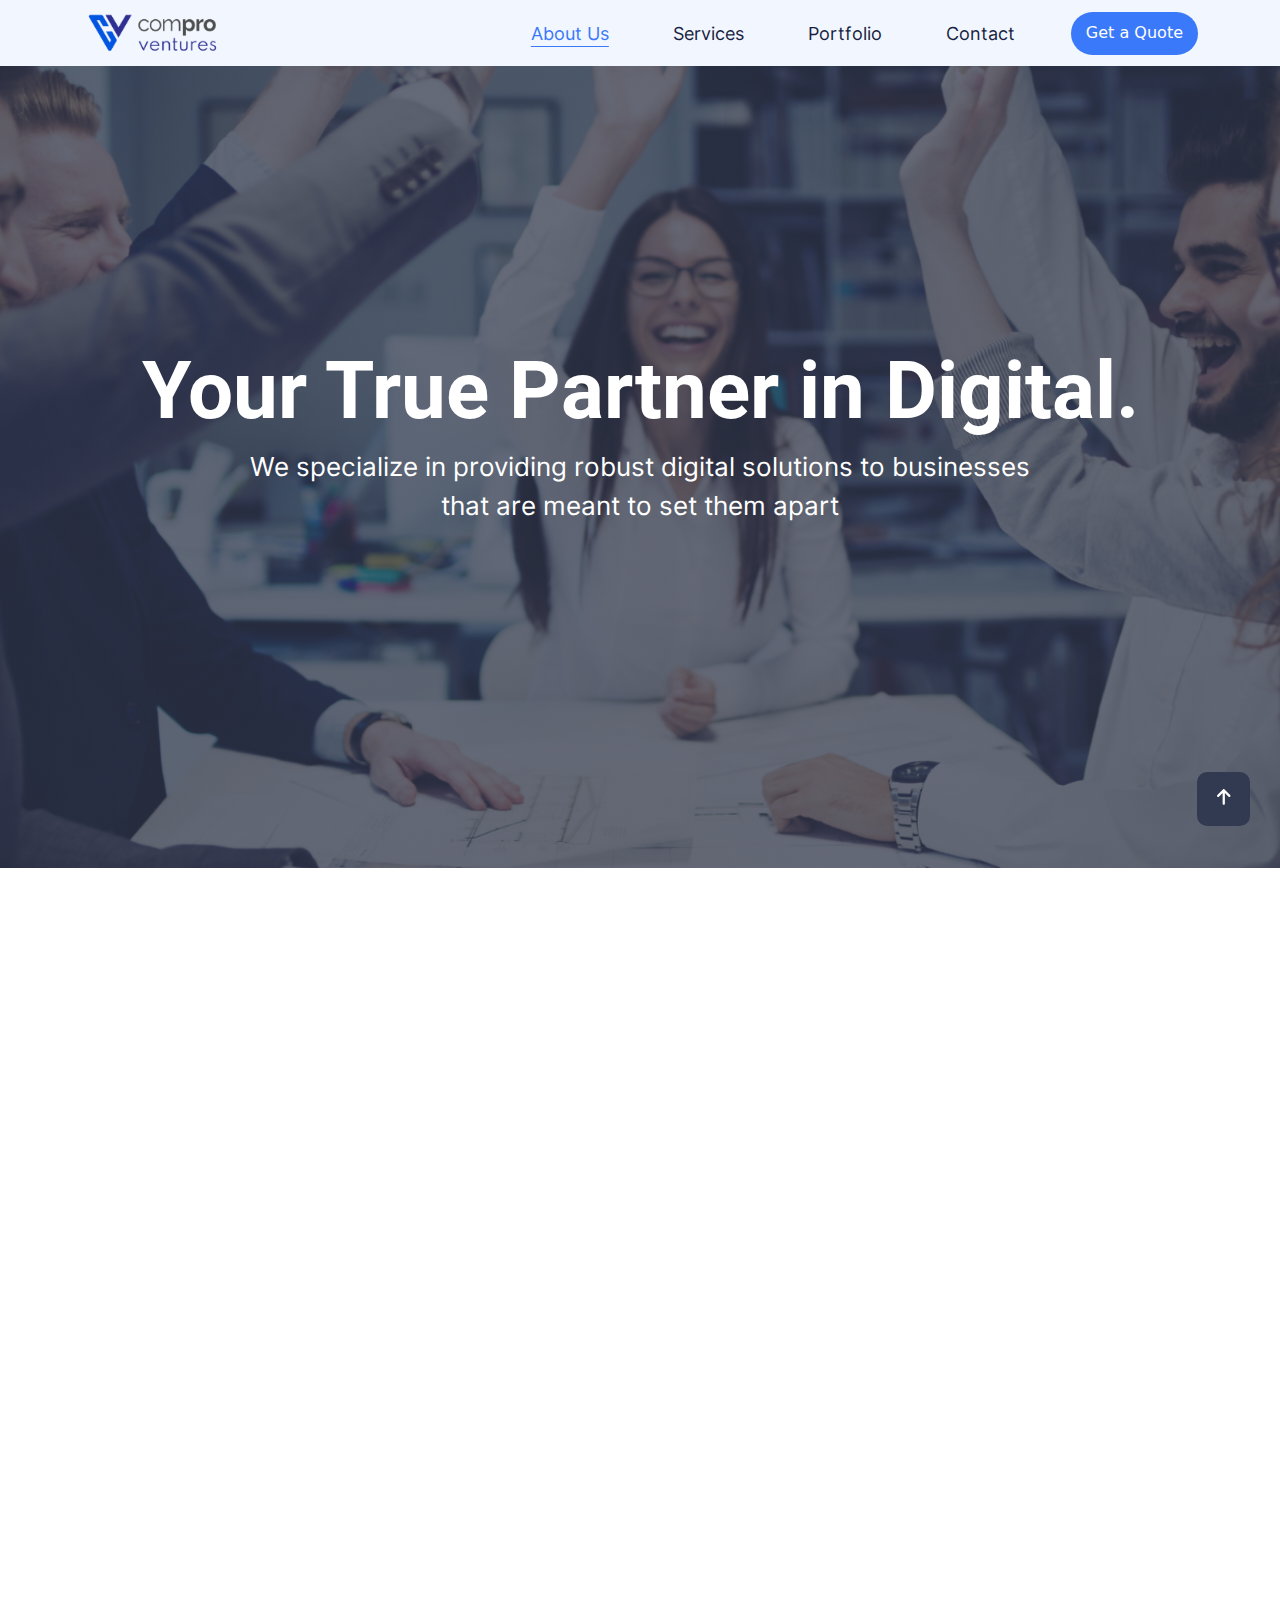
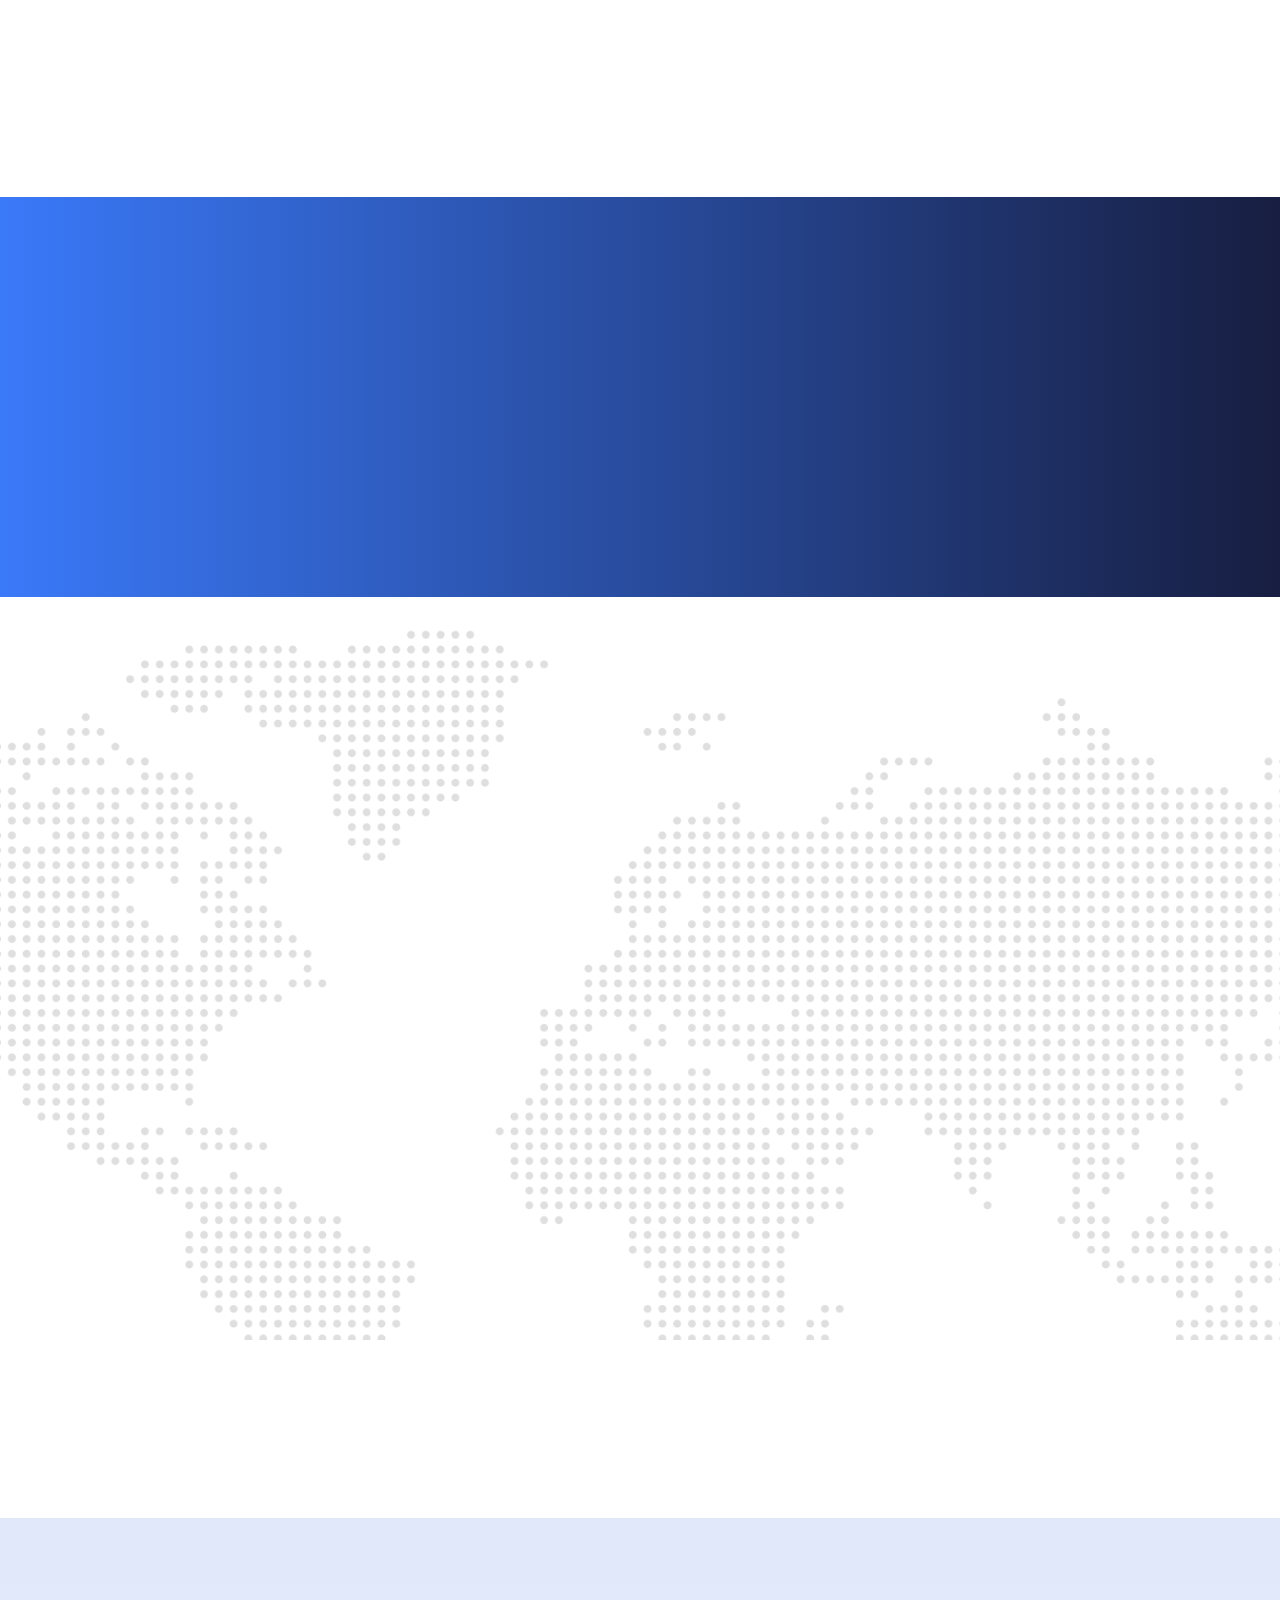
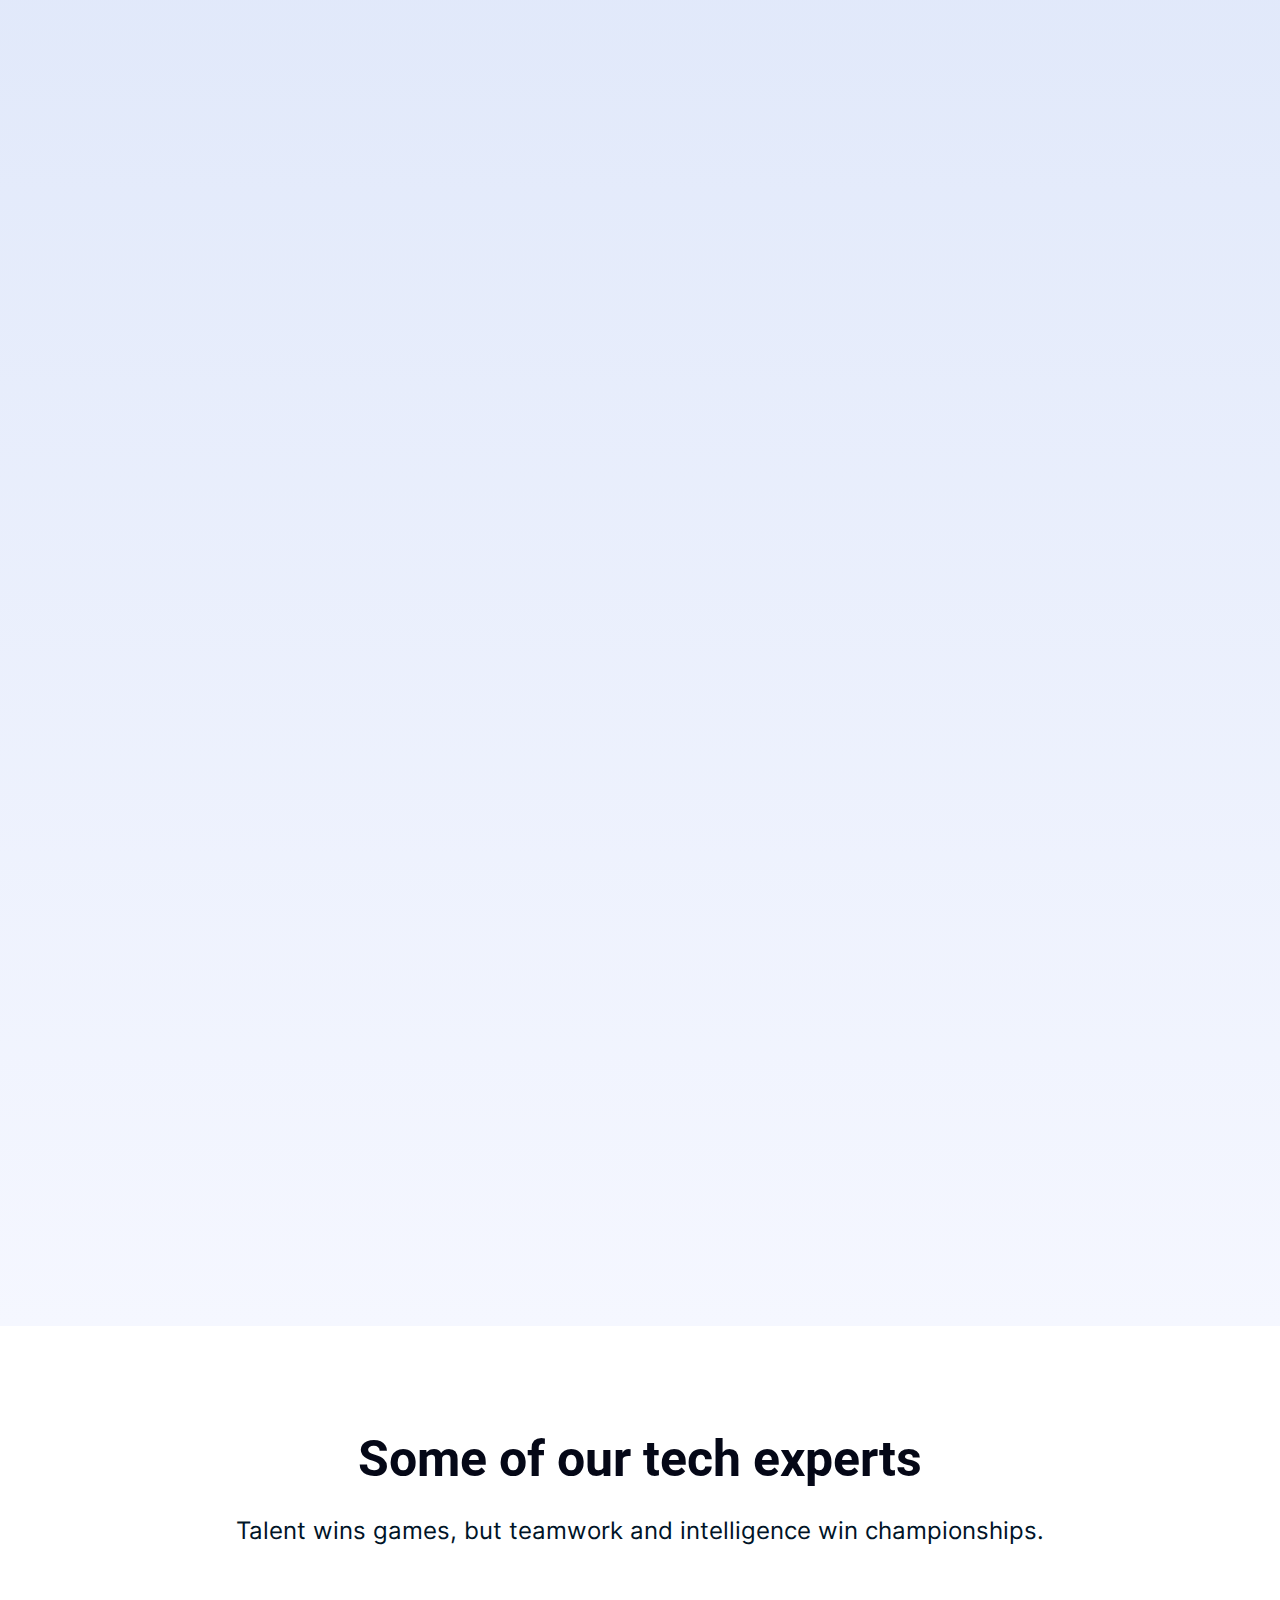
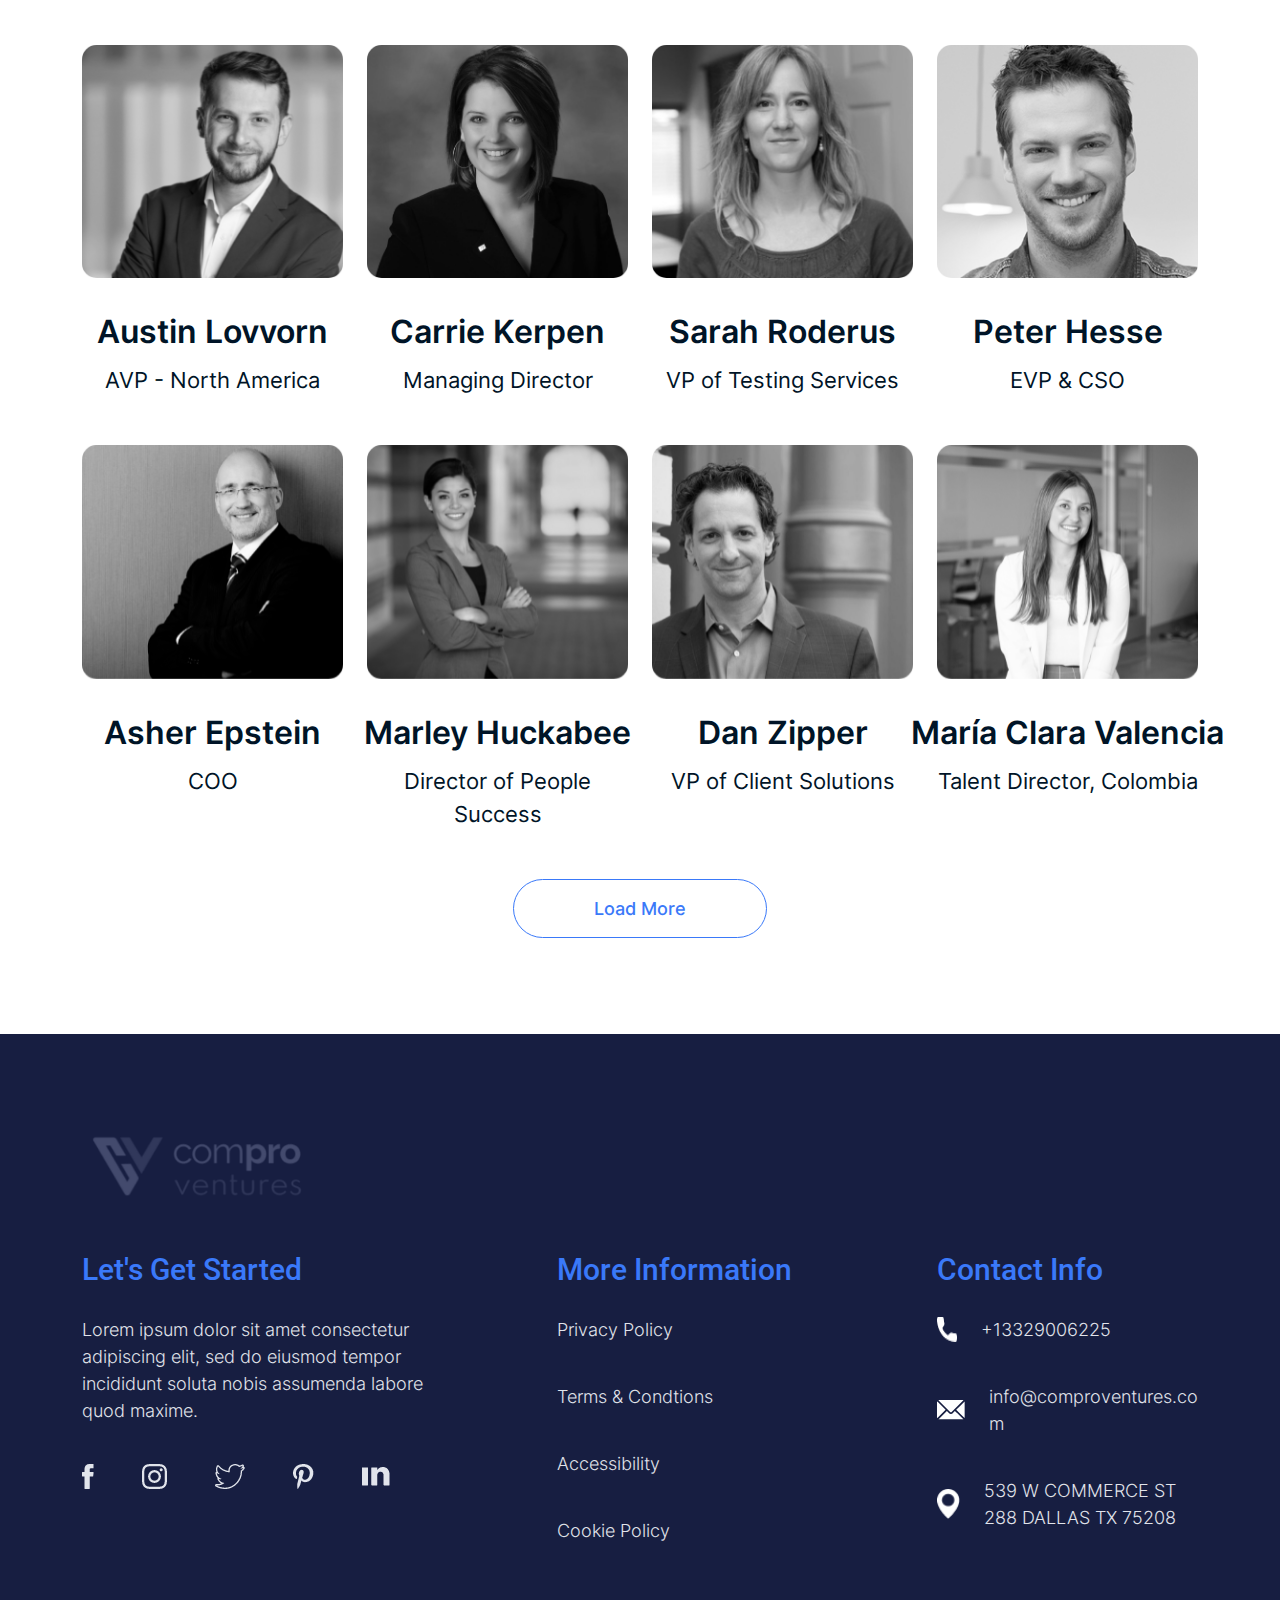
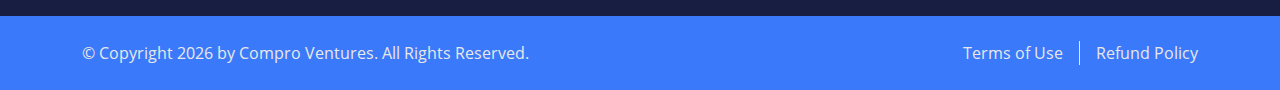
==== commit ae21d5f8: "made get a quote popup" ====
--- a/about.html
+++ b/about.html
@@ -1,497 +1,919 @@
 <!DOCTYPE html>
 <html lang="en">
+  <head>
+    <meta charset="UTF-8" />
+    <meta http-equiv="X-UA-Compatible" content="IE=edge" />
+    <meta name="viewport" content="width=device-width, initial-scale=1.0" />
+    <link rel="shortcut icon" href="./assets/favicon.ico" />
+    <title>Compro Ventures</title>
+    <link rel="stylesheet" href="icons/fontawesome/css/all.css" />
+    <link rel="stylesheet" href="styles/bootstrap/bootstrap.min.css" />
+    <link rel="stylesheet" href="fonts/open-sans/style.css" />
+    <link rel="stylesheet" href="fonts/roboto/style.css" />
+    <link rel="stylesheet" href="fonts/inter/style.css" />
+    <link rel="stylesheet" href="styles/responsive.css" />
+    <link rel="stylesheet" href="styles/about.css" />
+    <link rel="stylesheet" href="styles/main.css" />
+    <link rel="stylesheet" href="styles/loader.css" />
+  </head>
 
-<head>
-    <meta charset="UTF-8">
-    <meta http-equiv="X-UA-Compatible" content="IE=edge">
-    <meta name="viewport" content="width=device-width, initial-scale=1.0">
-    <link rel="shortcut icon" href="./assets/favicon.ico">
-    <title>Compro Ventures</title>
-    <link rel="stylesheet" href="icons/fontawesome/css/all.css">
-    <link rel="stylesheet" href="styles/bootstrap/bootstrap.min.css">
-    <link rel="stylesheet" href="fonts/open-sans/style.css">
-    <link rel="stylesheet" href="fonts/roboto/style.css">
-    <link rel="stylesheet" href="fonts/inter/style.css">
-    <link rel="stylesheet" href="styles/responsive.css">
-    <link rel="stylesheet" href="styles/about.css">
-    <link rel="stylesheet" href="styles/main.css">
-    <link rel="stylesheet" href="styles/loader.css">
-</head>
-
-<body>
+  <body>
     <!-- pre loader -->
     <div id="preloader">
-        <div class="loader">
-            <div class="loader__bar"></div>
-            <div class="loader__bar"></div>
-            <div class="loader__bar"></div>
-            <div class="loader__bar"></div>
-            <div class="loader__bar"></div>
-            <div class="loader__ball"></div>
-        </div>
+      <div class="loader">
+        <div class="loader__bar"></div>
+        <div class="loader__bar"></div>
+        <div class="loader__bar"></div>
+        <div class="loader__bar"></div>
+        <div class="loader__bar"></div>
+        <div class="loader__ball"></div>
+      </div>
     </div>
     <!-- navbar -->
     <nav class="navbar fixed-top navbar-expand-lg bg-light custom-nav">
-        <div class="container">
-            <a class="navbar-brand" href="index.html">
-                <img src="assets/images/logo.png" alt="logo" />
-            </a>
-            <button class="navbar-toggler" type="button" data-bs-toggle="collapse" data-bs-target="#navbarScroll" aria-controls="navbarScroll" aria-expanded="false" aria-label="Toggle navigation">
-                <span class="navbar-toggler-icon"></span>
-            </button>
-            <div class="collapse navbar-collapse" id="navbarScroll">
-                <ul class="navbar-nav ms-auto navbar-nav-scroll d-flex gap-5">
-                    <li class="nav-item get-quote-top">
-                        <button type="button" id="myModal" href="#" class="quote" data-bs-toggle="modal" data-bs-target="#exampleModal"> Get a Quote </button>
-                    </li>
-                    <li class="nav-item">
-                        <a class="nav-link" aria-current="page" href="about.html">About Us</a>
-                    </li>
-                    <li class="nav-item">
-                        <a class="nav-link" href="services.html">Services</a>
-                    </li>
-                    <li class="nav-item">
-                        <a class="nav-link" href="portfolio.html">Portfolio</a>
-                    </li>
-                    <li class="nav-item">
-                        <a class="nav-link" href="contact.html">Contact</a>
-                    </li>
-                    <li class="nav-item get-quote-bottom">
-                        <a href="contact.html" style="text-decoration:none;"> <button type="button" id="myModal" class="quote"> Get a Quote </button></a>
-                     </li>
-                </ul>
-            </div>
+      <div class="container">
+        <a class="navbar-brand" href="index.html">
+          <img src="assets/images/logo.png" alt="logo" />
+        </a>
+        <button
+          class="navbar-toggler"
+          type="button"
+          data-bs-toggle="collapse"
+          data-bs-target="#navbarScroll"
+          aria-controls="navbarScroll"
+          aria-expanded="false"
+          aria-label="Toggle navigation"
+        >
+          <span class="navbar-toggler-icon"></span>
+        </button>
+        <div class="collapse navbar-collapse" id="navbarScroll">
+          <ul class="navbar-nav ms-auto navbar-nav-scroll d-flex gap-5">
+            <li class="nav-item get-quote-top">
+              <button
+                type="button"
+                id="myModal"
+                href="#"
+                class="quote"
+                data-bs-toggle="modal"
+                data-bs-target="#exampleModal"
+              >
+                Get a Quote
+              </button>
+            </li>
+            <li class="nav-item">
+              <a class="nav-link" aria-current="page" href="about.html"
+                >About Us</a
+              >
+            </li>
+            <li class="nav-item">
+              <a class="nav-link" href="services.html">Services</a>
+            </li>
+            <li class="nav-item">
+              <a class="nav-link" href="portfolio.html">Portfolio</a>
+            </li>
+            <li class="nav-item">
+              <a class="nav-link" href="contact.html">Contact</a>
+            </li>
+            <li class="nav-item get-quote-bottom">
+              <button
+                type="button"
+                id="myModal"
+                class="quote"
+                data-bs-toggle="modal"
+                data-bs-target="#exampleModal"
+              >
+                Get a Quote
+              </button>
+            </li>
+          </ul>
         </div>
+      </div>
     </nav>
     <!-- Banner -->
     <section class="about-banner banner">
-        <div class="banner-content">
-            <h1 class="banner-heading">Your True Partner in Digital.</h1>
-            <div class="banner-description">We specialize in providing robust digital solutions to businesses <br /> that are meant to set them apart</div>
+      <div class="banner-content">
+        <h1 class="banner-heading">Your True Partner in Digital.</h1>
+        <div class="banner-description">
+          We specialize in providing robust digital solutions to businesses
+          <br />
+          that are meant to set them apart
         </div>
+      </div>
     </section>
     <!-- Banner closed -->
     <!-- overview section -->
     <section class="constant-section">
-        <div class="container">
-            <div class="row">
-                <div class="col-md-6 mt-5 col-space">
-                    <div class="about-overview-section mt-4 reveal-loaded">
-                        <div class="subtitle">company</div>
-                        <div class="title">Overview</div>
-                        <p class="description mt-2"> Lorem ipsum dolor sit amet consectetur adipiscing elit, sed do eiusmod tempor incididunt soluta nobis assumenda labore quod maxime.Lorem ipsum dolor sit amet consectetur adipiscing elit, sed do eiusmod tempor incididunt soluta
-                            nobis assumenda labore quod maxime. </p>
-                        <p class="description"> Lorem ipsum dolor sit amet consectetur adipiscing elit, sed do eiusmod tempor incididunt soluta nobis assumenda labore quod maxime.Lorem ipsum dolor sit. </p>
-                        <div class="row mt-3">
-                            <div class="col-md-6 mt-3">
-                                <div class="about-vision-container">
-                                    <img src="assets/images/about/overview-icon1.png" alt="overview-icon1">
-                                    <span>Diverse Business Units</span>
-                                </div>
-                            </div>
-                            <div class="col-md-6 mt-3">
-                                <div class="about-vision-container">
-                                    <img src="assets/images/about/overview-icon2.png" alt="overview-icon2">
-                                    <span>Solution Based Approach</span>
-                                </div>
-                            </div>
-                        </div>
-                        <div class="row mt-4">
-                            <div class="col-md-6 mt-3">
-                                <div class="about-vision-container">
-                                    <img src="assets/images/about/overview-icon3.png" alt="overview-icon3">
-                                    <span>Committed Workforce</span>
-                                </div>
-                            </div>
-                            <div class="col-md-6 mt-3">
-                                <div class="about-vision-container">
-                                    <img src="assets/images/about/overview-icon4.png" alt="overview-icon4">
-                                    <span>Global Clientele</span>
-                                </div>
-                            </div>
-                        </div>
-                    </div>
-                </div>
-                <div class="col-md-6 mt-5 col-space">
-                    <div class="about-overview-image-section reveal-loaded">
-                        <img class="image-dotted-top" src="assets/images/about/dotted-image.png" alt="dotted-image-top" class="img-fluid">
-                        <div class="image-overlay"></div>
-                        <div class="main-image-wrapper">
-                            <img class="main-image" src="assets/images/about/overview-image.png" alt="overview-image" class="img-fluid">
-                        </div>
-                        <img class="image-dotted-bottom" src="assets/images/about/dotted-image.png" alt="dotted-image-bottom" class="img-fluid">
-                    </div>
-                </div>
-            </div>
+      <div class="container">
+        <div class="row">
+          <div class="col-md-6 mt-5 col-space">
+            <div class="about-overview-section mt-4 reveal-loaded">
+              <div class="subtitle">company</div>
+              <div class="title">Overview</div>
+              <p class="description mt-2">
+                Lorem ipsum dolor sit amet consectetur adipiscing elit, sed do
+                eiusmod tempor incididunt soluta nobis assumenda labore quod
+                maxime.Lorem ipsum dolor sit amet consectetur adipiscing elit,
+                sed do eiusmod tempor incididunt soluta nobis assumenda labore
+                quod maxime.
+              </p>
+              <p class="description">
+                Lorem ipsum dolor sit amet consectetur adipiscing elit, sed do
+                eiusmod tempor incididunt soluta nobis assumenda labore quod
+                maxime.Lorem ipsum dolor sit.
+              </p>
+              <div class="row mt-3">
+                <div class="col-md-6 mt-3">
+                  <div class="about-vision-container">
+                    <img
+                      src="assets/images/about/overview-icon1.png"
+                      alt="overview-icon1"
+                    />
+                    <span>Diverse Business Units</span>
+                  </div>
+                </div>
+                <div class="col-md-6 mt-3">
+                  <div class="about-vision-container">
+                    <img
+                      src="assets/images/about/overview-icon2.png"
+                      alt="overview-icon2"
+                    />
+                    <span>Solution Based Approach</span>
+                  </div>
+                </div>
+              </div>
+              <div class="row mt-4">
+                <div class="col-md-6 mt-3">
+                  <div class="about-vision-container">
+                    <img
+                      src="assets/images/about/overview-icon3.png"
+                      alt="overview-icon3"
+                    />
+                    <span>Committed Workforce</span>
+                  </div>
+                </div>
+                <div class="col-md-6 mt-3">
+                  <div class="about-vision-container">
+                    <img
+                      src="assets/images/about/overview-icon4.png"
+                      alt="overview-icon4"
+                    />
+                    <span>Global Clientele</span>
+                  </div>
+                </div>
+              </div>
+            </div>
+          </div>
+          <div class="col-md-6 mt-5 col-space">
+            <div class="about-overview-image-section reveal-loaded">
+              <img
+                class="image-dotted-top"
+                src="assets/images/about/dotted-image.png"
+                alt="dotted-image-top"
+                class="img-fluid"
+              />
+              <div class="image-overlay"></div>
+              <div class="main-image-wrapper">
+                <img
+                  class="main-image"
+                  src="assets/images/about/overview-image.png"
+                  alt="overview-image"
+                  class="img-fluid"
+                />
+              </div>
+              <img
+                class="image-dotted-bottom"
+                src="assets/images/about/dotted-image.png"
+                alt="dotted-image-bottom"
+                class="img-fluid"
+              />
+            </div>
+          </div>
         </div>
+      </div>
     </section>
     <!-- overview section closed -->
     <!-- about programs section -->
     <section class="about-programs-section mt-4">
-        <div class="container">
-            <div class="row reveal-loaded">
-                <div class="col-md-4 mt-3 mb-3">
-                    <div class="about-programs">
-                        <div class="title"> Startup partner program™ </div>
-                        <div class="description"> Lorem ipsum dolor sit amet consectetur adipiscing elit, sed do eiusmod tempor incididunt soluta nobis assumenda labore quod maxime.Lorem ipsum dolor sit. </div>
-                    </div>
-                </div>
-                <div class="col-md-4 mt-3 mb-3">
-                    <div class="about-programs">
-                        <div class="title"> Rapid strategy workshop™ </div>
-                        <div class="description"> Lorem ipsum dolor sit amet consectetur adipiscing elit, sed do eiusmod tempor incididunt soluta nobis assumenda labore quod maxime.Lorem ipsum dolor sit. </div>
-                    </div>
-                </div>
-                <div class="col-md-4 mt-3 mb-3">
-                    <div class="about-programs">
-                        <div class="title"> Rapid mvp development™ </div>
-                        <div class="description"> Lorem ipsum dolor sit amet consectetur adipiscing elit, sed do eiusmod tempor incididunt soluta nobis assumenda labore quod maxime.Lorem ipsum dolor sit. </div>
-                    </div>
-                </div>
-            </div>
+      <div class="container">
+        <div class="row reveal-loaded">
+          <div class="col-md-4 mt-3 mb-3">
+            <div class="about-programs">
+              <div class="title">Startup partner program™</div>
+              <div class="description">
+                Lorem ipsum dolor sit amet consectetur adipiscing elit, sed do
+                eiusmod tempor incididunt soluta nobis assumenda labore quod
+                maxime.Lorem ipsum dolor sit.
+              </div>
+            </div>
+          </div>
+          <div class="col-md-4 mt-3 mb-3">
+            <div class="about-programs">
+              <div class="title">Rapid strategy workshop™</div>
+              <div class="description">
+                Lorem ipsum dolor sit amet consectetur adipiscing elit, sed do
+                eiusmod tempor incididunt soluta nobis assumenda labore quod
+                maxime.Lorem ipsum dolor sit.
+              </div>
+            </div>
+          </div>
+          <div class="col-md-4 mt-3 mb-3">
+            <div class="about-programs">
+              <div class="title">Rapid mvp development™</div>
+              <div class="description">
+                Lorem ipsum dolor sit amet consectetur adipiscing elit, sed do
+                eiusmod tempor incididunt soluta nobis assumenda labore quod
+                maxime.Lorem ipsum dolor sit.
+              </div>
+            </div>
+          </div>
         </div>
+      </div>
     </section>
     <!-- about programs section closed -->
     <!-- about grow section -->
     <section class="about-grow-section mb-5">
-        <div class="container-fluid grow-section-bg">
-            <div class="container">
-                <div class="row ">
-                    <div class="col-md-12 ">
-                        <div class="about-grow reveal-loaded">
-                            <div class="title"> Grow Up Your Workflow Speed </div>
-                            <div class="tag-line"> Lorem ipsum dolor sit amet consectetur adipiscing elit, sed do eiusmod tempor incididunt soluta nobis assumenda labore quod maxime. </div>
-                            <div class="past-growth-exp d-flex flex-1 flex-row align-items-center justify-content-between gap-4 mt-5">
-                                <div class="past-growth text-center d-flex flex-column gap-4">
-                                    <div class="past-growth-year">2012</div>
-                                    <div class="past-growth-content">The year we started our services</div>
-                                </div>
-                                <div class="past-growth text-center d-flex flex-column gap-4">
-                                    <div class="past-growth-year">06</div>
-                                    <div class="past-growth-content">Pro awards won for lorem amet</div>
-                                </div>
-                                <div class="past-growth text-center d-flex flex-column gap-4">
-                                    <div class="past-growth-year">20</div>
-                                    <div class="past-growth-content">Years of professional experience</div>
-                                </div>
-                                <div class="past-growth text-center d-flex flex-column gap-4">
-                                    <div class="past-growth-year">5K</div>
-                                    <div class="past-growth-content">Business customers serviced in 2020</div>
-                                </div>
-                                <div class="past-growth text-center d-flex flex-column gap-4">
-                                    <div class="past-growth-year">300</div>
-                                    <div class="past-growth-content">Client satisfied order completed</div>
-                                </div>
-                            </div>
-                        </div>
-                    </div>
-                </div>
-            </div>
+      <div class="container-fluid grow-section-bg">
+        <div class="container">
+          <div class="row">
+            <div class="col-md-12">
+              <div class="about-grow reveal-loaded">
+                <div class="title">Grow Up Your Workflow Speed</div>
+                <div class="tag-line">
+                  Lorem ipsum dolor sit amet consectetur adipiscing elit, sed do
+                  eiusmod tempor incididunt soluta nobis assumenda labore quod
+                  maxime.
+                </div>
+                <div
+                  class="past-growth-exp d-flex flex-1 flex-row align-items-center justify-content-between gap-4 mt-5"
+                >
+                  <div class="past-growth text-center d-flex flex-column gap-4">
+                    <div class="past-growth-year">2012</div>
+                    <div class="past-growth-content">
+                      The year we started our services
+                    </div>
+                  </div>
+                  <div class="past-growth text-center d-flex flex-column gap-4">
+                    <div class="past-growth-year">06</div>
+                    <div class="past-growth-content">
+                      Pro awards won for lorem amet
+                    </div>
+                  </div>
+                  <div class="past-growth text-center d-flex flex-column gap-4">
+                    <div class="past-growth-year">20</div>
+                    <div class="past-growth-content">
+                      Years of professional experience
+                    </div>
+                  </div>
+                  <div class="past-growth text-center d-flex flex-column gap-4">
+                    <div class="past-growth-year">5K</div>
+                    <div class="past-growth-content">
+                      Business customers serviced in 2020
+                    </div>
+                  </div>
+                  <div class="past-growth text-center d-flex flex-column gap-4">
+                    <div class="past-growth-year">300</div>
+                    <div class="past-growth-content">
+                      Client satisfied order completed
+                    </div>
+                  </div>
+                </div>
+              </div>
+            </div>
+          </div>
         </div>
+      </div>
     </section>
     <!-- about grow section closed -->
     <!-- about creatives section -->
     <section class="about-creatives-section">
-        <div class="container pb-5">
-            <div class="row">
-                <div class="col-md-12 pb-5">
-                    <div class="creative-heads reveal-loaded">
-                        <div class="title">Our creative heads build beautiful digital products.</div>
-                        <div class="subtitle mt-4"> Lorem ipsum dolor sit amet consectetur adipiscing elit, sed do eiusmod tempor incididunt soluta nobis assumenda labore quod maxime. </div>
-                        <div class="gallery mt-5">
-                            <div class="row">
-                                <div class="col-md-8 mt-5">
-                                    <div class="creator1-image">
-                                        <img src="assets/images/about/creators/creater1.png" alt="creater1" class="img-fluid">
-                                    </div>
-                                </div>
-                                <div class="col-md-4 mt-5">
-                                    <div class="d-flex flex-column sub-images">
-                                        <div class="creator-sub-image">
-                                            <img src="assets/images/about/creators/creater2.png" alt="creater2" class="img-fluid">
-                                        </div>
-                                        <div class="creator-sub-image">
-                                            <img src="assets/images/about/creators/creater3.png" alt="creater3" class="img-fluid">
-                                        </div>
-                                    </div>
-                                </div>
-                            </div>
-                        </div>
-                        <div class="row mt-5">
-                            <div class="col-md-4">
-                                <div class="description"> We are proud to have <br> the best team of creative <br> thinkers and fantastic clients <br> from across the world, trusting <br> our developing, designing, <br> and branding. </div>
-                            </div>
-                            <div class="col-md-1"></div>
-                            <div class="col-md-3">
-                                <div class="vision creativitiy-info">
-                                    <div class="info-title">Our Vision</div>
-                                    <p class="content"> Lorem ipsum dolor sit amet consectetur adipiscing elit, sed do eiusmod tempor incididunt soluta nobis assumenda labore quod maxime. </p>
-                                </div>
-                            </div>
-                            <div class="col-md-1"></div>
-                            <div class="col-md-3">
-                                <div class="mission creativitiy-info">
-                                    <div class="info-title">Our Mission</div>
-                                    <p class="content"> Lorem ipsum dolor sit amet consectetur adipiscing elit, sed do eiusmod tempor incididunt soluta nobis assumenda labore quod maxime. </p>
-                                </div>
-                            </div>
-                        </div>
-                    </div>
-                </div>
-            </div>
+      <div class="container pb-5">
+        <div class="row">
+          <div class="col-md-12 pb-5">
+            <div class="creative-heads reveal-loaded">
+              <div class="title">
+                Our creative heads build beautiful digital products.
+              </div>
+              <div class="subtitle mt-4">
+                Lorem ipsum dolor sit amet consectetur adipiscing elit, sed do
+                eiusmod tempor incididunt soluta nobis assumenda labore quod
+                maxime.
+              </div>
+              <div class="gallery mt-5">
+                <div class="row">
+                  <div class="col-md-8 mt-5">
+                    <div class="creator1-image">
+                      <img
+                        src="assets/images/about/creators/creater1.png"
+                        alt="creater1"
+                        class="img-fluid"
+                      />
+                    </div>
+                  </div>
+                  <div class="col-md-4 mt-5">
+                    <div class="d-flex flex-column sub-images">
+                      <div class="creator-sub-image">
+                        <img
+                          src="assets/images/about/creators/creater2.png"
+                          alt="creater2"
+                          class="img-fluid"
+                        />
+                      </div>
+                      <div class="creator-sub-image">
+                        <img
+                          src="assets/images/about/creators/creater3.png"
+                          alt="creater3"
+                          class="img-fluid"
+                        />
+                      </div>
+                    </div>
+                  </div>
+                </div>
+              </div>
+              <div class="row mt-5">
+                <div class="col-md-4">
+                  <div class="description">
+                    We are proud to have <br />
+                    the best team of creative <br />
+                    thinkers and fantastic clients <br />
+                    from across the world, trusting <br />
+                    our developing, designing, <br />
+                    and branding.
+                  </div>
+                </div>
+                <div class="col-md-1"></div>
+                <div class="col-md-3">
+                  <div class="vision creativitiy-info">
+                    <div class="info-title">Our Vision</div>
+                    <p class="content">
+                      Lorem ipsum dolor sit amet consectetur adipiscing elit,
+                      sed do eiusmod tempor incididunt soluta nobis assumenda
+                      labore quod maxime.
+                    </p>
+                  </div>
+                </div>
+                <div class="col-md-1"></div>
+                <div class="col-md-3">
+                  <div class="mission creativitiy-info">
+                    <div class="info-title">Our Mission</div>
+                    <p class="content">
+                      Lorem ipsum dolor sit amet consectetur adipiscing elit,
+                      sed do eiusmod tempor incididunt soluta nobis assumenda
+                      labore quod maxime.
+                    </p>
+                  </div>
+                </div>
+              </div>
+            </div>
+          </div>
         </div>
+      </div>
     </section>
     <!-- about creatives section closed -->
     <!-- about team section -->
     <section class="about-team-section">
-        <div class="container">
-            <div class="row">
-                <div class="col-md-12">
-                    <div class="section-team-title">Some of our tech experts</div>
-                    <div class="section-team-subtitle mt-3">Talent wins games, but teamwork and intelligence win championships.</div>
-                    <div class="row mt-5 team-container">
-                        <div class="col-md-3 mt-5">
-                            <div class="team-member-image-container">
-                                <div class="team-member-image-hover-overlay">
-                                    <div class="team-member-image-hover-effect">
-                                        <button>Learn More</button>
-                                        <div class="icons">
-                                            <i class="icon fa-brands fa-twitter" style="color: white; font-size: 18px;"></i>
-                                            <i class="icon fa-brands fa-linkedin-in" style="color: white; font-size: 18px;"></i>
-                                        </div>
-                                    </div>
-                                    <img src="assets/images/about/team/team1.png" alt="team 1" class="img-fluid">
-                                </div>
-                                <div class="d-flex flex-column justify-content-center align-items-center">
-                                    <span class="team-member-name" title="Austin Lovvorn">Austin Lovvorn</span>
-                                    <span class="team-member-title mt-2" title="AVP - North America">AVP - North
-                                        America</span>
-                                </div>
-                            </div>
-                        </div>
-                        <div class="col-md-3 mt-5">
-                            <div class="team-member-image-container">
-                                <div class="team-member-image-hover-overlay">
-                                    <div class="team-member-image-hover-effect">
-                                        <button>Learn More</button>
-                                        <div class="icons">
-                                            <i class="icon fa-brands fa-twitter" style="color: white; font-size: 18px;"></i>
-                                            <i class="icon fa-brands fa-linkedin-in" style="color: white; font-size: 18px;"></i>
-                                        </div>
-                                    </div>
-                                    <img src="assets/images/about/team/team2.png" alt="team 2" class="img-fluid">
-                                </div>
-                                <div class="d-flex flex-column justify-content-center align-items-center">
-                                    <span class="team-member-name" title="Carrie Kerpen">Carrie Kerpen</span>
-                                    <span class="team-member-title mt-2" title="Managing Director">Managing
-                                        Director</span>
-                                </div>
-                            </div>
-                        </div>
-                        <div class="col-md-3 mt-5">
-                            <div class="team-member-image-container">
-                                <div class="team-member-image-hover-overlay">
-                                    <div class="team-member-image-hover-effect">
-                                        <button>Learn More</button>
-                                        <div class="icons">
-                                            <i class="icon fa-brands fa-twitter" style="color: white; font-size: 18px;"></i>
-                                            <i class="icon fa-brands fa-linkedin-in" style="color: white; font-size: 18px;"></i>
-                                        </div>
-                                    </div>
-                                    <img src="assets/images/about/team/team3.png" alt="team 3" class="img-fluid">
-                                </div>
-                                <div class="d-flex flex-column justify-content-center align-items-center">
-                                    <span class="team-member-name" title="Sarah Roderus">Sarah Roderus</span>
-                                    <span class="team-member-title mt-2" title="VP of Testing Services">VP of Testing
-                                        Services</span>
-                                </div>
-                            </div>
-                        </div>
-                        <div class="col-md-3 mt-5">
-                            <div class="team-member-image-container">
-                                <div class="team-member-image-hover-overlay">
-                                    <div class="team-member-image-hover-effect">
-                                        <button>Learn More</button>
-                                        <div class="icons">
-                                            <i class="icon fa-brands fa-twitter" style="color: white; font-size: 18px;"></i>
-                                            <i class="icon fa-brands fa-linkedin-in" style="color: white; font-size: 18px;"></i>
-                                        </div>
-                                    </div>
-                                    <img src="assets/images/about/team/team4.png" alt="team 4" class="img-fluid">
-                                </div>
-                                <div class="d-flex flex-column justify-content-center align-items-center">
-                                    <span class="team-member-name" title="Peter Hesse">Peter Hesse</span>
-                                    <span class="team-member-title mt-2" title="EVP & CSO">EVP & CSO</span>
-                                </div>
-                            </div>
-                        </div>
-                    </div>
-                    <div class="row mb-5">
-                        <div class="col-md-3 mt-5">
-                            <div class="team-member-image-container">
-                                <div class="team-member-image-hover-overlay">
-                                    <div class="team-member-image-hover-effect">
-                                        <button>Learn More</button>
-                                        <div class="icons">
-                                            <i class="icon fa-brands fa-twitter" style="color: white; font-size: 18px;"></i>
-                                            <i class="icon fa-brands fa-linkedin-in" style="color: white; font-size: 18px;"></i>
-                                        </div>
-                                    </div>
-                                    <img src="assets/images/about/team/team5.png" alt="team 5" class="img-fluid">
-                                </div>
-                                <div class="d-flex flex-column justify-content-center align-items-center">
-                                    <span class="team-member-name" title="Asher Epstein">Asher Epstein</span>
-                                    <span class="team-member-title mt-2" title="COO">COO</span>
-                                </div>
-                            </div>
-                        </div>
-                        <div class="col-md-3 mt-5">
-                            <div class="team-member-image-container">
-                                <div class="team-member-image-hover-overlay">
-                                    <img src="assets/images/about/team/team6.png" alt="team 6" class="img-fluid">
-                                    <div class="team-member-image-hover-effect">
-                                        <button>Learn More</button>
-                                        <div class="icons">
-                                            <i class="icon fa-brands fa-twitter" style="color: white; font-size: 18px;"></i>
-                                            <i class="icon fa-brands fa-linkedin-in" style="color: white; font-size: 18px;"></i>
-                                        </div>
-                                    </div>
-                                </div>
-                                <div class="d-flex flex-column justify-content-center align-items-center">
-                                    <span class="team-member-name" title="Marley Huckabee">Marley Huckabee</span>
-                                    <span class="team-member-title mt-2" title="Director of People Success">Director of
-                                        People Success</span>
-                                </div>
-                            </div>
-                        </div>
-                        <div class="col-md-3 mt-5">
-                            <div class="team-member-image-container">
-                                <div class="team-member-image-hover-overlay">
-                                    <div class="team-member-image-hover-effect">
-                                        <button>Learn More</button>
-                                        <div class="icons">
-                                            <i class="icon fa-brands fa-twitter" style="color: white; font-size: 18px;"></i>
-                                            <i class="icon fa-brands fa-linkedin-in" style="color: white; font-size: 18px;"></i>
-                                        </div>
-                                    </div>
-                                    <img src="assets/images/about/team/team7.png" alt="team 7" class="img-fluid">
-                                </div>
-                                <div class="d-flex flex-column justify-content-center align-items-center">
-                                    <span class="team-member-name" title="Dan Zipper">Dan Zipper</span>
-                                    <span class="team-member-title mt-2" title="VP of Client Solutions">VP of Client
-                                        Solutions</span>
-                                </div>
-                            </div>
-                        </div>
-                        <div class="col-md-3 mt-5">
-                            <div class="team-member-image-container">
-                                <div class="team-member-image-hover-overlay">
-                                    <div class="team-member-image-hover-effect">
-                                        <button>Learn More</button>
-                                        <div class="icons">
-                                            <i class="icon fa-brands fa-twitter" style="color: white; font-size: 18px;"></i>
-                                            <i class="icon fa-brands fa-linkedin-in" style="color: white; font-size: 18px;"></i>
-                                        </div>
-                                    </div>
-                                    <img src="assets/images/about/team/team8.png" alt="team 8" class="img-fluid">
-                                </div>
-                                <div class="d-flex flex-column justify-content-center align-items-center">
-                                    <span class="team-member-name" title="María Clara Valencia">María Clara
-                                        Valencia</span>
-                                    <span class="team-member-title mt-2" title="Talent Director, Colombia">Talent
-                                        Director, Colombia</span>
-                                </div>
-                            </div>
-                        </div>
-                    </div>
-                    <div class="section-team-more mt-5">
-                        <button class="section-team-more-button"> Load More </button>
-                    </div>
-                </div>
-            </div>
+      <div class="container">
+        <div class="row">
+          <div class="col-md-12">
+            <div class="section-team-title">Some of our tech experts</div>
+            <div class="section-team-subtitle mt-3">
+              Talent wins games, but teamwork and intelligence win
+              championships.
+            </div>
+            <div class="row mt-5 team-container">
+              <div class="col-md-3 mt-5">
+                <div class="team-member-image-container">
+                  <div class="team-member-image-hover-overlay">
+                    <div class="team-member-image-hover-effect">
+                      <button>Learn More</button>
+                      <div class="icons">
+                        <i
+                          class="icon fa-brands fa-twitter"
+                          style="color: white; font-size: 18px"
+                        ></i>
+                        <i
+                          class="icon fa-brands fa-linkedin-in"
+                          style="color: white; font-size: 18px"
+                        ></i>
+                      </div>
+                    </div>
+                    <img
+                      src="assets/images/about/team/team1.png"
+                      alt="team 1"
+                      class="img-fluid"
+                    />
+                  </div>
+                  <div
+                    class="d-flex flex-column justify-content-center align-items-center"
+                  >
+                    <span class="team-member-name" title="Austin Lovvorn"
+                      >Austin Lovvorn</span
+                    >
+                    <span
+                      class="team-member-title mt-2"
+                      title="AVP - North America"
+                      >AVP - North America</span
+                    >
+                  </div>
+                </div>
+              </div>
+              <div class="col-md-3 mt-5">
+                <div class="team-member-image-container">
+                  <div class="team-member-image-hover-overlay">
+                    <div class="team-member-image-hover-effect">
+                      <button>Learn More</button>
+                      <div class="icons">
+                        <i
+                          class="icon fa-brands fa-twitter"
+                          style="color: white; font-size: 18px"
+                        ></i>
+                        <i
+                          class="icon fa-brands fa-linkedin-in"
+                          style="color: white; font-size: 18px"
+                        ></i>
+                      </div>
+                    </div>
+                    <img
+                      src="assets/images/about/team/team2.png"
+                      alt="team 2"
+                      class="img-fluid"
+                    />
+                  </div>
+                  <div
+                    class="d-flex flex-column justify-content-center align-items-center"
+                  >
+                    <span class="team-member-name" title="Carrie Kerpen"
+                      >Carrie Kerpen</span
+                    >
+                    <span
+                      class="team-member-title mt-2"
+                      title="Managing Director"
+                      >Managing Director</span
+                    >
+                  </div>
+                </div>
+              </div>
+              <div class="col-md-3 mt-5">
+                <div class="team-member-image-container">
+                  <div class="team-member-image-hover-overlay">
+                    <div class="team-member-image-hover-effect">
+                      <button>Learn More</button>
+                      <div class="icons">
+                        <i
+                          class="icon fa-brands fa-twitter"
+                          style="color: white; font-size: 18px"
+                        ></i>
+                        <i
+                          class="icon fa-brands fa-linkedin-in"
+                          style="color: white; font-size: 18px"
+                        ></i>
+                      </div>
+                    </div>
+                    <img
+                      src="assets/images/about/team/team3.png"
+                      alt="team 3"
+                      class="img-fluid"
+                    />
+                  </div>
+                  <div
+                    class="d-flex flex-column justify-content-center align-items-center"
+                  >
+                    <span class="team-member-name" title="Sarah Roderus"
+                      >Sarah Roderus</span
+                    >
+                    <span
+                      class="team-member-title mt-2"
+                      title="VP of Testing Services"
+                      >VP of Testing Services</span
+                    >
+                  </div>
+                </div>
+              </div>
+              <div class="col-md-3 mt-5">
+                <div class="team-member-image-container">
+                  <div class="team-member-image-hover-overlay">
+                    <div class="team-member-image-hover-effect">
+                      <button>Learn More</button>
+                      <div class="icons">
+                        <i
+                          class="icon fa-brands fa-twitter"
+                          style="color: white; font-size: 18px"
+                        ></i>
+                        <i
+                          class="icon fa-brands fa-linkedin-in"
+                          style="color: white; font-size: 18px"
+                        ></i>
+                      </div>
+                    </div>
+                    <img
+                      src="assets/images/about/team/team4.png"
+                      alt="team 4"
+                      class="img-fluid"
+                    />
+                  </div>
+                  <div
+                    class="d-flex flex-column justify-content-center align-items-center"
+                  >
+                    <span class="team-member-name" title="Peter Hesse"
+                      >Peter Hesse</span
+                    >
+                    <span class="team-member-title mt-2" title="EVP & CSO"
+                      >EVP & CSO</span
+                    >
+                  </div>
+                </div>
+              </div>
+            </div>
+            <div class="row mb-5">
+              <div class="col-md-3 mt-5">
+                <div class="team-member-image-container">
+                  <div class="team-member-image-hover-overlay">
+                    <div class="team-member-image-hover-effect">
+                      <button>Learn More</button>
+                      <div class="icons">
+                        <i
+                          class="icon fa-brands fa-twitter"
+                          style="color: white; font-size: 18px"
+                        ></i>
+                        <i
+                          class="icon fa-brands fa-linkedin-in"
+                          style="color: white; font-size: 18px"
+                        ></i>
+                      </div>
+                    </div>
+                    <img
+                      src="assets/images/about/team/team5.png"
+                      alt="team 5"
+                      class="img-fluid"
+                    />
+                  </div>
+                  <div
+                    class="d-flex flex-column justify-content-center align-items-center"
+                  >
+                    <span class="team-member-name" title="Asher Epstein"
+                      >Asher Epstein</span
+                    >
+                    <span class="team-member-title mt-2" title="COO">COO</span>
+                  </div>
+                </div>
+              </div>
+              <div class="col-md-3 mt-5">
+                <div class="team-member-image-container">
+                  <div class="team-member-image-hover-overlay">
+                    <img
+                      src="assets/images/about/team/team6.png"
+                      alt="team 6"
+                      class="img-fluid"
+                    />
+                    <div class="team-member-image-hover-effect">
+                      <button>Learn More</button>
+                      <div class="icons">
+                        <i
+                          class="icon fa-brands fa-twitter"
+                          style="color: white; font-size: 18px"
+                        ></i>
+                        <i
+                          class="icon fa-brands fa-linkedin-in"
+                          style="color: white; font-size: 18px"
+                        ></i>
+                      </div>
+                    </div>
+                  </div>
+                  <div
+                    class="d-flex flex-column justify-content-center align-items-center"
+                  >
+                    <span class="team-member-name" title="Marley Huckabee"
+                      >Marley Huckabee</span
+                    >
+                    <span
+                      class="team-member-title mt-2"
+                      title="Director of People Success"
+                      >Director of People Success</span
+                    >
+                  </div>
+                </div>
+              </div>
+              <div class="col-md-3 mt-5">
+                <div class="team-member-image-container">
+                  <div class="team-member-image-hover-overlay">
+                    <div class="team-member-image-hover-effect">
+                      <button>Learn More</button>
+                      <div class="icons">
+                        <i
+                          class="icon fa-brands fa-twitter"
+                          style="color: white; font-size: 18px"
+                        ></i>
+                        <i
+                          class="icon fa-brands fa-linkedin-in"
+                          style="color: white; font-size: 18px"
+                        ></i>
+                      </div>
+                    </div>
+                    <img
+                      src="assets/images/about/team/team7.png"
+                      alt="team 7"
+                      class="img-fluid"
+                    />
+                  </div>
+                  <div
+                    class="d-flex flex-column justify-content-center align-items-center"
+                  >
+                    <span class="team-member-name" title="Dan Zipper"
+                      >Dan Zipper</span
+                    >
+                    <span
+                      class="team-member-title mt-2"
+                      title="VP of Client Solutions"
+                      >VP of Client Solutions</span
+                    >
+                  </div>
+                </div>
+              </div>
+              <div class="col-md-3 mt-5">
+                <div class="team-member-image-container">
+                  <div class="team-member-image-hover-overlay">
+                    <div class="team-member-image-hover-effect">
+                      <button>Learn More</button>
+                      <div class="icons">
+                        <i
+                          class="icon fa-brands fa-twitter"
+                          style="color: white; font-size: 18px"
+                        ></i>
+                        <i
+                          class="icon fa-brands fa-linkedin-in"
+                          style="color: white; font-size: 18px"
+                        ></i>
+                      </div>
+                    </div>
+                    <img
+                      src="assets/images/about/team/team8.png"
+                      alt="team 8"
+                      class="img-fluid"
+                    />
+                  </div>
+                  <div
+                    class="d-flex flex-column justify-content-center align-items-center"
+                  >
+                    <span class="team-member-name" title="María Clara Valencia"
+                      >María Clara Valencia</span
+                    >
+                    <span
+                      class="team-member-title mt-2"
+                      title="Talent Director, Colombia"
+                      >Talent Director, Colombia</span
+                    >
+                  </div>
+                </div>
+              </div>
+            </div>
+            <div class="section-team-more mt-5">
+              <button class="section-team-more-button">Load More</button>
+            </div>
+          </div>
         </div>
+      </div>
     </section>
     <!-- about team section closed -->
     <!-- footer -->
     <div class="footer pb-5">
-        <div class="container pb-4">
-            <div class="row">
-                <div class="col-md-12">
-                    <img class="footer-logo" src="assets/images/footer-logo.png" />
-                </div>
-            </div>
-            <div class="row">
-                <div class="col-md-5 d-flex flex-column gap-4 mt-5">
-                    <div class="heading">Let's Get Started</div>
-                    
-                    <div class="description"> Lorem ipsum dolor sit amet consectetur adipiscing elit, sed do eiusmod tempor incididunt soluta nobis assumenda labore quod maxime.</div>
-                    <div class="social-icons d-flex flex-row align-items-center gap-5 mt-3">
-                        <img class="cursor-pointer" class="img-responsive" src="assets/images/facebook-footer.png" alt="">
-                        <img class="cursor-pointer" class="img-responsive" src="assets/images/instagram-footer.png" alt="">
-                        <img class="cursor-pointer" class="img-responsive" src="assets/images/twitter-footer.png" alt="">
-                        <img class="cursor-pointer" class="img-responsive" src="assets/images/pinerset-footer.png" alt="">
-                        <img class="cursor-pointer" class="img-responsive" src="assets/images/linkedin-footer.png" alt="">
-                    </div>
-                </div>
-                <div class="col-md-4 d-flex flex-column gap-4 mt-5">
-                    <div class="heading">More Information</div>
-                    <div class="d-flex flex-column information">
-                        <span class="information-item">Privacy Policy</span>
-                        <span class="information-item">Terms & Condtions</span>
-                        <span class="information-item">Accessibility</span>
-                        <span class="information-item">Cookie Policy</span>
-                    </div>
-                </div>
-                <div class="col-md-3 d-flex flex-column gap-4 mt-5">
-                    <div class="heading">Contact Info</div>
-                    <div class="d-flex flex-column contact-info">
-                        <div class="d-flex flex-row gap-4 contact-info-item align-items-center">
-                            <img class="icon1" src="assets/images/footer-phone.png" alt="footer phone">
-                            <span>+13329006225 </span>
-                        </div>
-                        <div class="d-flex flex-row gap-4 contact-info-item align-items-center">
-                            <img class="icon2" src="assets/images/footer-messaging.png" alt="footer messageing">
-                            <span class="break-word-line">info@comproventures.com</span>
-                        </div>
-                        <div class="d-flex flex-row gap-4 contact-info-item align-items-center">
-                            <img class="icon3" src="assets/images/footer-location.png" alt="footer location">
-                            <span>539 W COMMERCE ST 288 DALLAS TX 75208</span>
-                        </div>
-                    </div>
-                </div>
-            </div>
+      <div class="container pb-4">
+        <div class="row">
+          <div class="col-md-12">
+            <img class="footer-logo" src="assets/images/footer-logo.png" />
+          </div>
         </div>
+        <div class="row">
+          <div class="col-md-5 d-flex flex-column gap-4 mt-5">
+            <div class="heading">Let's Get Started</div>
+
+            <div class="description">
+              Lorem ipsum dolor sit amet consectetur adipiscing elit, sed do
+              eiusmod tempor incididunt soluta nobis assumenda labore quod
+              maxime.
+            </div>
+            <div
+              class="social-icons d-flex flex-row align-items-center gap-5 mt-3"
+            >
+              <img
+                class="cursor-pointer"
+                class="img-responsive"
+                src="assets/images/facebook-footer.png"
+                alt=""
+              />
+              <img
+                class="cursor-pointer"
+                class="img-responsive"
+                src="assets/images/instagram-footer.png"
+                alt=""
+              />
+              <img
+                class="cursor-pointer"
+                class="img-responsive"
+                src="assets/images/twitter-footer.png"
+                alt=""
+              />
+              <img
+                class="cursor-pointer"
+                class="img-responsive"
+                src="assets/images/pinerset-footer.png"
+                alt=""
+              />
+              <img
+                class="cursor-pointer"
+                class="img-responsive"
+                src="assets/images/linkedin-footer.png"
+                alt=""
+              />
+            </div>
+          </div>
+          <div class="col-md-4 d-flex flex-column gap-4 mt-5">
+            <div class="heading">More Information</div>
+            <div class="d-flex flex-column information">
+              <span class="information-item">Privacy Policy</span>
+              <span class="information-item">Terms & Condtions</span>
+              <span class="information-item">Accessibility</span>
+              <span class="information-item">Cookie Policy</span>
+            </div>
+          </div>
+          <div class="col-md-3 d-flex flex-column gap-4 mt-5">
+            <div class="heading">Contact Info</div>
+            <div class="d-flex flex-column contact-info">
+              <div
+                class="d-flex flex-row gap-4 contact-info-item align-items-center"
+              >
+                <img
+                  class="icon1"
+                  src="assets/images/footer-phone.png"
+                  alt="footer phone"
+                />
+                <span>+13329006225 </span>
+              </div>
+              <div
+                class="d-flex flex-row gap-4 contact-info-item align-items-center"
+              >
+                <img
+                  class="icon2"
+                  src="assets/images/footer-messaging.png"
+                  alt="footer messageing"
+                />
+                <span class="break-word-line">info@comproventures.com</span>
+              </div>
+              <div
+                class="d-flex flex-row gap-4 contact-info-item align-items-center"
+              >
+                <img
+                  class="icon3"
+                  src="assets/images/footer-location.png"
+                  alt="footer location"
+                />
+                <span>539 W COMMERCE ST 288 DALLAS TX 75208</span>
+              </div>
+            </div>
+          </div>
+        </div>
+      </div>
     </div>
     <div class="footer-bottom">
-        <div class="container">
-            <div class="row">
-                <div class="col-md-12">
-                    <div class="d-flex flex-1 flex-row justify-content-between">
-                        <span> © Copyright
-                            <script>document.write(new Date().getFullYear())</script> by Compro Ventures. All Rights
-                            Reserved.
-                        </span>
-                        <div class="d-flex gap-3">
-                            <span>Terms of Use</span>
-                            <span class="seprator"></span>
-                            <span>Refund Policy</span>
-                        </div>
-                    </div>
-                </div>
-            </div>
+      <div class="container">
+        <div class="row">
+          <div class="col-md-12">
+            <div class="d-flex flex-1 flex-row justify-content-between">
+              <span>
+                © Copyright
+                <script>
+                  document.write(new Date().getFullYear());
+                </script>
+                by Compro Ventures. All Rights Reserved.
+              </span>
+              <div class="d-flex gap-3">
+                <span>Terms of Use</span>
+                <span class="seprator"></span>
+                <span>Refund Policy</span>
+              </div>
+            </div>
+          </div>
         </div>
+      </div>
     </div>
     <!-- top button -->
     <div id="top-button">
-        <i class="fa-solid fa-arrow-up" style="font-size: 18px; color: white; font-weight: bold;"></i>
+      <i
+        class="fa-solid fa-arrow-up"
+        style="font-size: 18px; color: white; font-weight: bold"
+      ></i>
     </div>
-    
+<!-- Modal -->
+<!-- Modal -->
+<div
+class="modal fade mt-5 mx-5"
+id="exampleModal"
+tabindex="-1"
+aria-labelledby="exampleModalLabel"
+aria-hidden="true"
+>
+<div class="mx-5">
+  <div class="mx-5">
+    <div class="mx-5">
+      <div class="mx-5">
+        <div class="mx-3">
+          <div class="modal-dialog mx-5 mt-5">
+            <div class="modal-content model_dialog_innner">
+              <div class="model-header">
+                  We’re the full package. reach out and we'll see how we can help.
+              </div>
+              <div class="modal-body">
+                <form class="mt-5 d-flex flex-column gap-2" action="https://formsubmit.co/917467e3d28b2878d0fd8381a942abd8" method="post">
+                    <div
+                      class="d-flex flex-row gap-5 align-items-center justify-content-between mt-3"
+                    >
+                    <input type="hidden" name="_captcha" value="false">
+                    <input type="hidden" name="_template" value="table">
+                    <input
+                        class="input"
+                        type="hidden"
+                        name="_subject"
+                        value="New Email From Compro Form"
+                      />
+                    <div class="w-100">
+                        <input
+                        class="input"
+                        type="text"
+                        class="form-control"
+                        name="Name"
+                        placeholder="Your Name"
+                        />
+                      </div>
+                      <div class="w-100">
+                        <input
+                          class="input"
+                          type="text"
+                          class="form-control"
+                          name="What company, or cause do you represent?"
+                          placeholder="What company, or cause do you represent?"
+                        />
+                      </div>
+                      </div>
+                      <div
+                      class="d-flex flex-row gap-5 align-items-center justify-content-between mt-3"
+                    >
+                      <div class=" w-100">
+                          <input
+                            class="input"
+                            type="email"
+                            name="Email"
+                            class="form-control"
+                            placeholder="Email Address"
+                          />
+                      </div>
+                      <div class="w-100">
+                        <input
+                          class="input"
+                          type="text"
+                          name="Phone"
+                          class="form-control"
+                          placeholder="Phone Number"
+                        />
+                      </div>
+                    </div>
+                      <input
+                        class="input"
+                        type="hidden"
+                        name="_next"
+                        value="http://127.0.0.1:5500/index.html"
+                      />
+                    </div>
+                    <div class="px-3">
+                      <textarea
+                        class="form-control text-area"
+                        placeholder="Your Message"
+                        rows="4"
+                        style="height: 100%"
+                        id="floatingTextarea"
+                        name="Message"
+                        required
+                      ></textarea>
+                      <!-- <label class="textarea-label" for="floatingTextarea"
+                        >Your Message</label
+                      > -->
+                    </div>
+                    <div
+                    class="mb-4 d-flex flex-1 align-items-center justify-content-center"
+                  >
+                    <button type="submit" class="submit-button mt-4">Submit</button>
+                  </div>
+                  </form>
+              </div>
+              </div>
+         </div>
+      </div>
+    </div>
+  </div>
+</div>
+</div>
     <!-- script -->
     <script src="icons/fontawesome/js/all.js"></script>
     <script src="scripts/bootstrap/bootstrap.min.js"></script>
     <script src="scripts/mixitup.js"></script>
     <script src="scripts/jquery.js"></script>
     <script src="scripts/main.js"></script>
-</body>
-
-</html>+  </body>
+</html>
--- a/styles/about.css
+++ b/styles/about.css
@@ -452,4 +452,53 @@
     to {
         opacity: 1;
     }
+}
+.model-header {
+    font-family: 'Roboto Medium';
+    text-align: center;
+    font-size: 30px;
+    color: #050817;
+    margin-top: 50px;
+    text-transform: capitalize;
+    
+}
+
+.model_dialog_innner{
+    width: 1320px;
+    padding:10px;
+}
+.input,
+.select,
+.text-area {
+    padding: 18px;
+    width: 100%;
+    border: none;
+    border: 1px solid #595d70 !important;
+    border-radius: 10px;
+    color: #5B5B5B !important;
+    outline: none;
+    font-size: 22px;
+    font-family: "Inter Regular";
+}
+.input::placeholder {
+    color: #5B5B5B !important;
+}
+
+.text-area::placeholder{
+    color: #5B5B5B !important;
+    font-size: 22px;
+    font-family: "Inter Regular";
+
+}
+
+.submit-button {
+    border: none;
+    width: 226px;
+    height: 59px;
+    background: #3A79F9 0% 0% no-repeat padding-box;
+    border-radius: 25px;
+    color: white;
+    font-size: 18px;
+    font-family: 'Inter Medium';
+    letter-spacing: 0px;
 }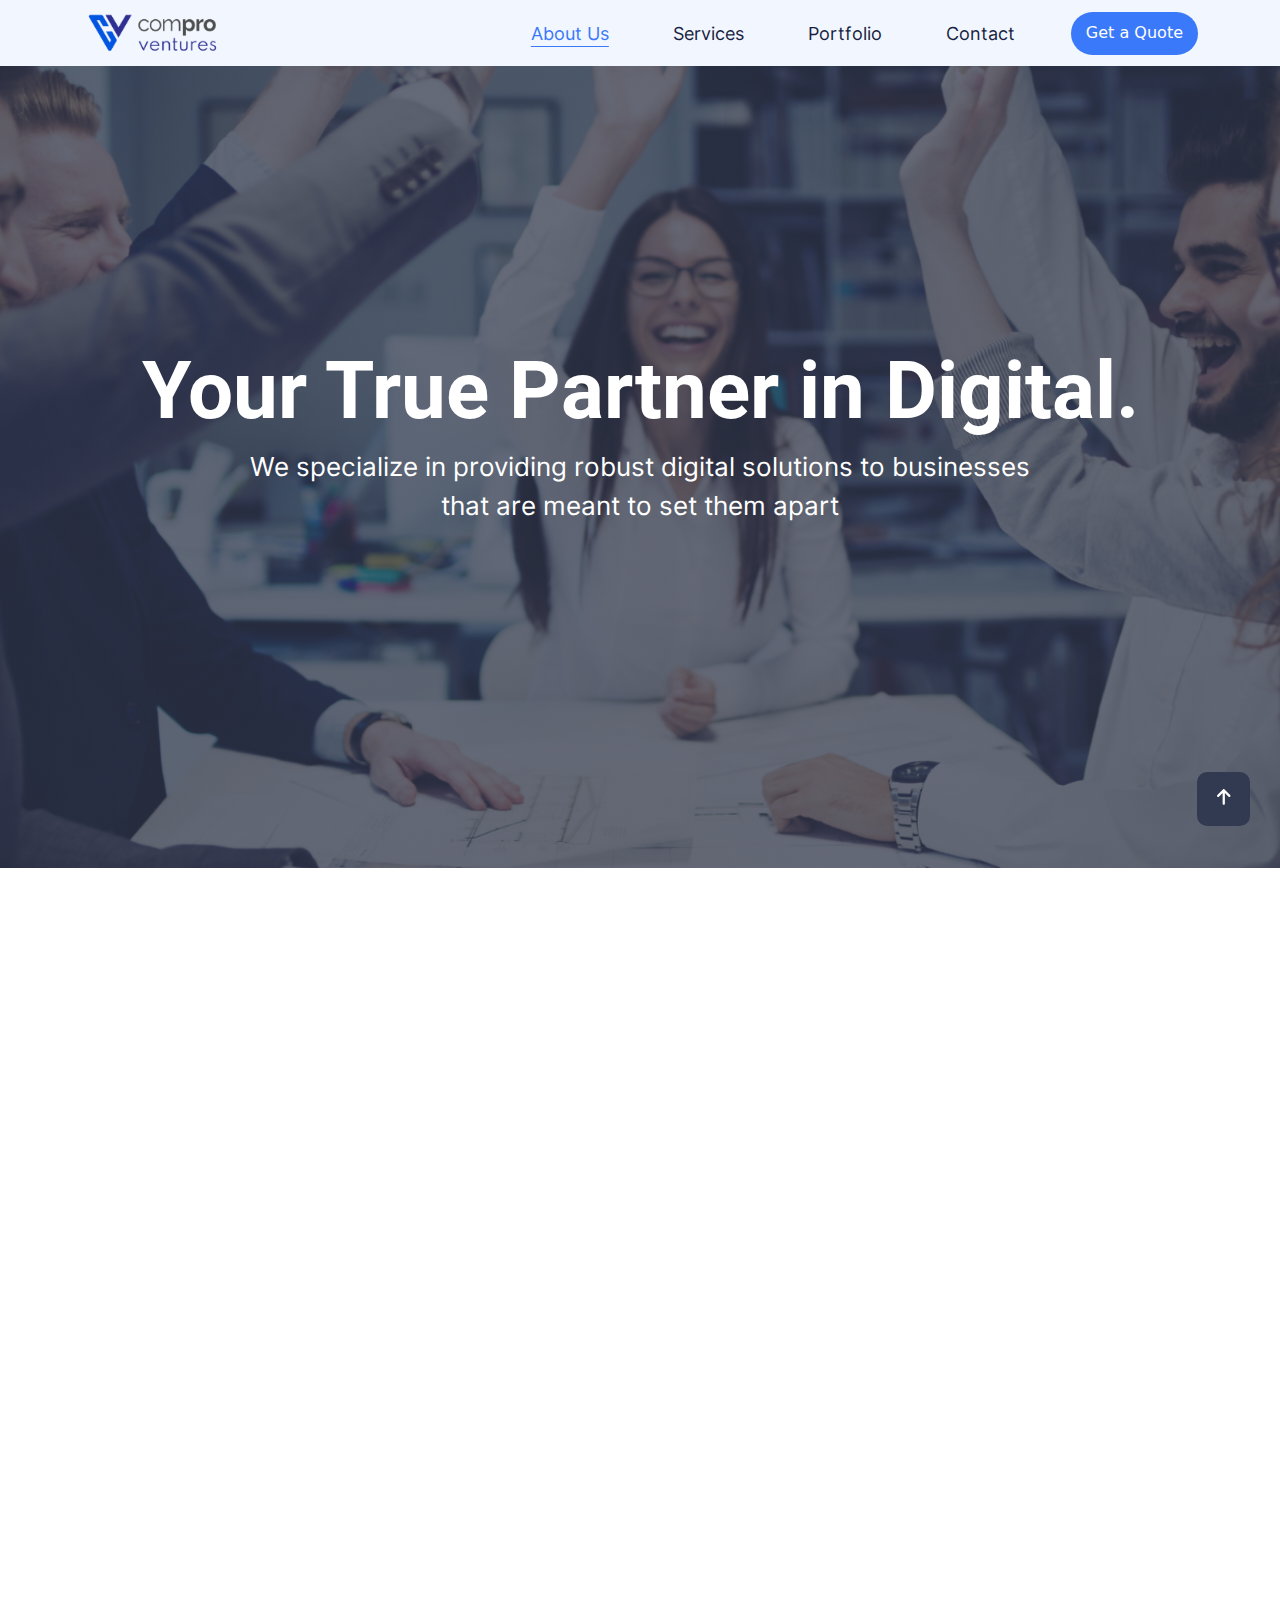
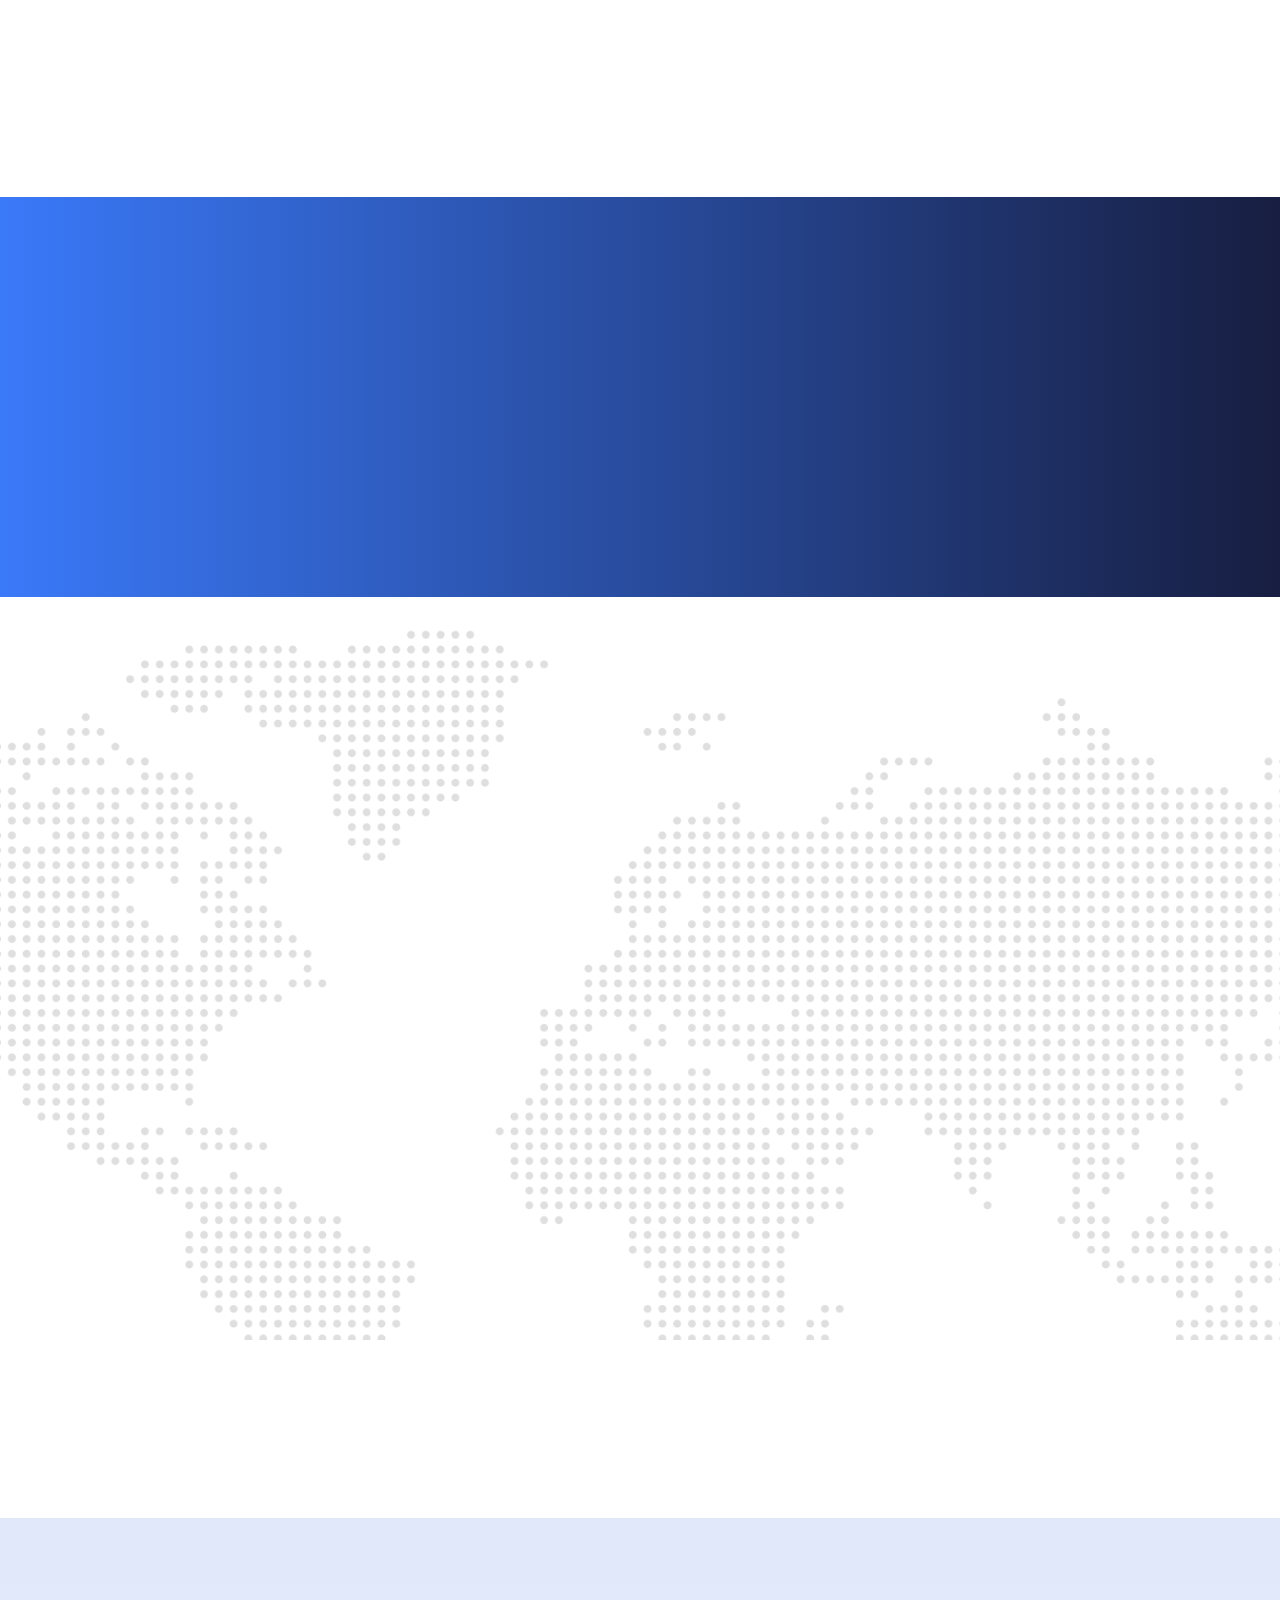
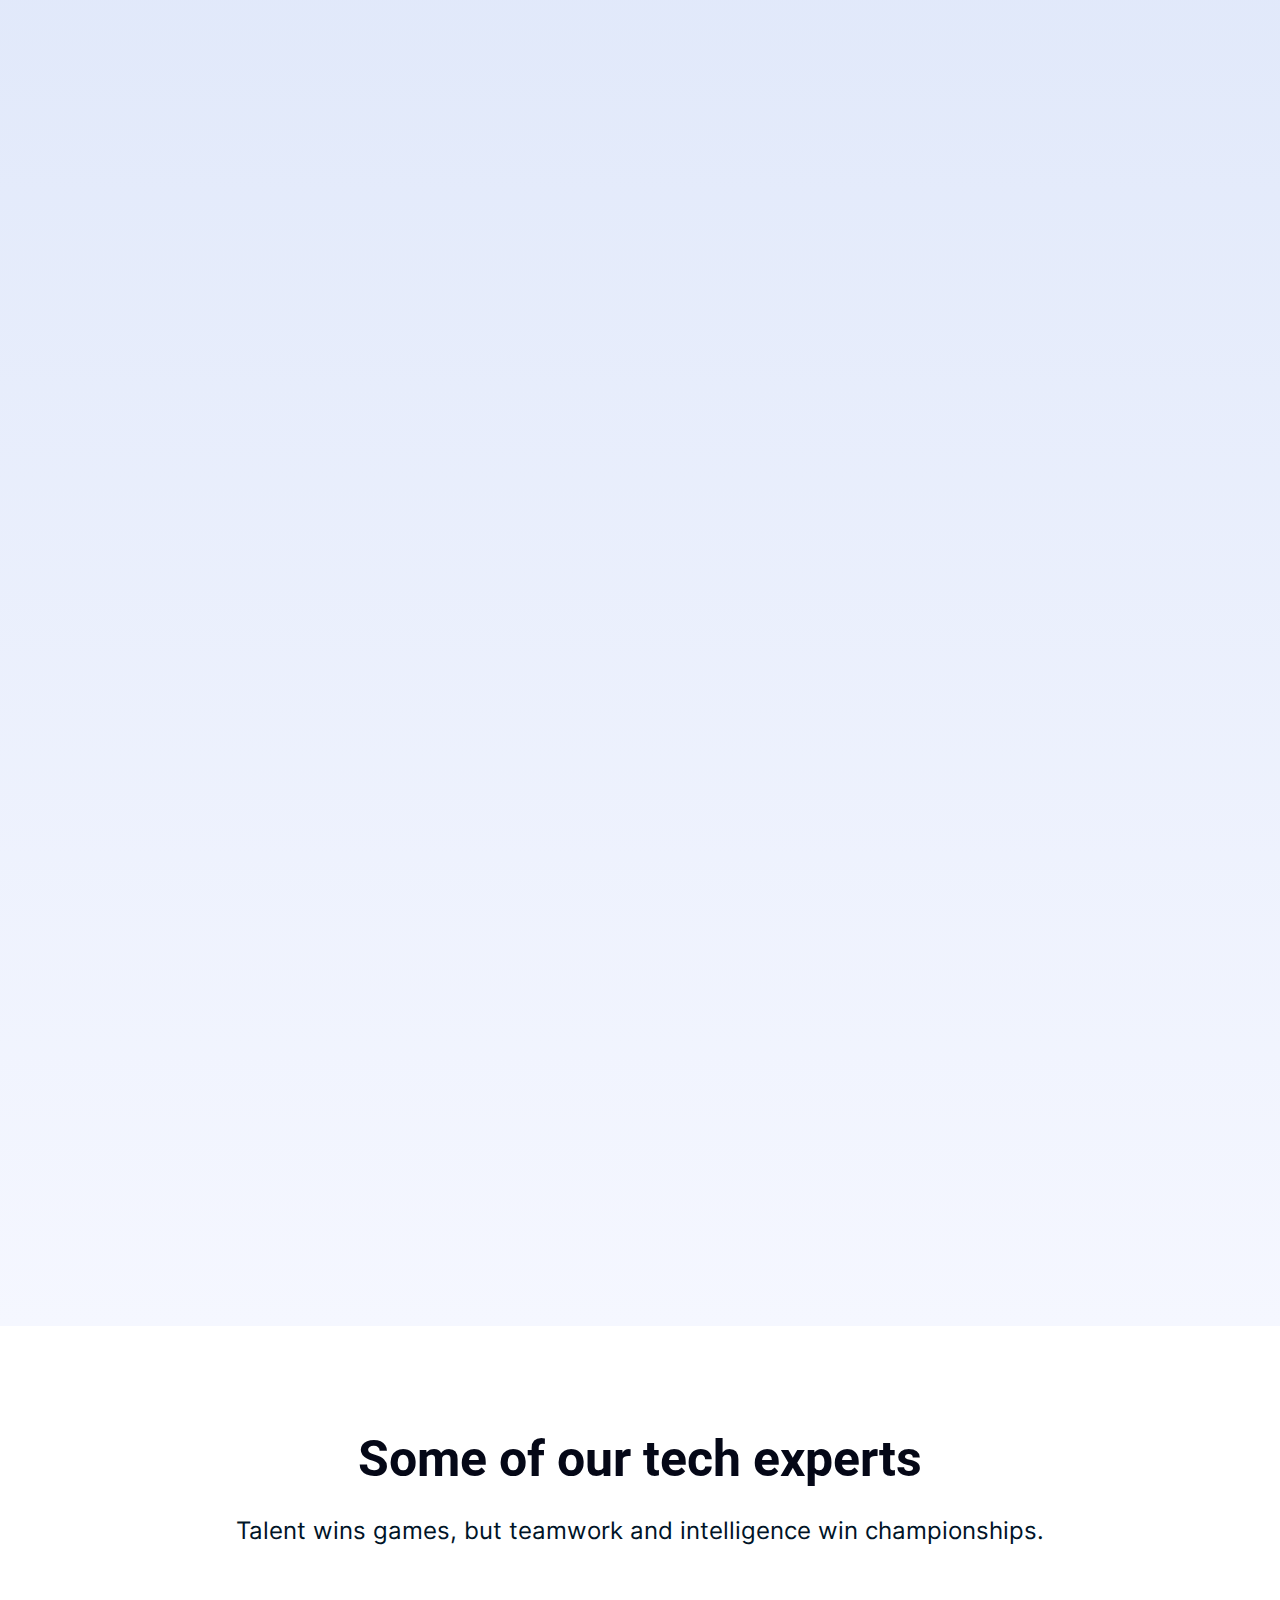
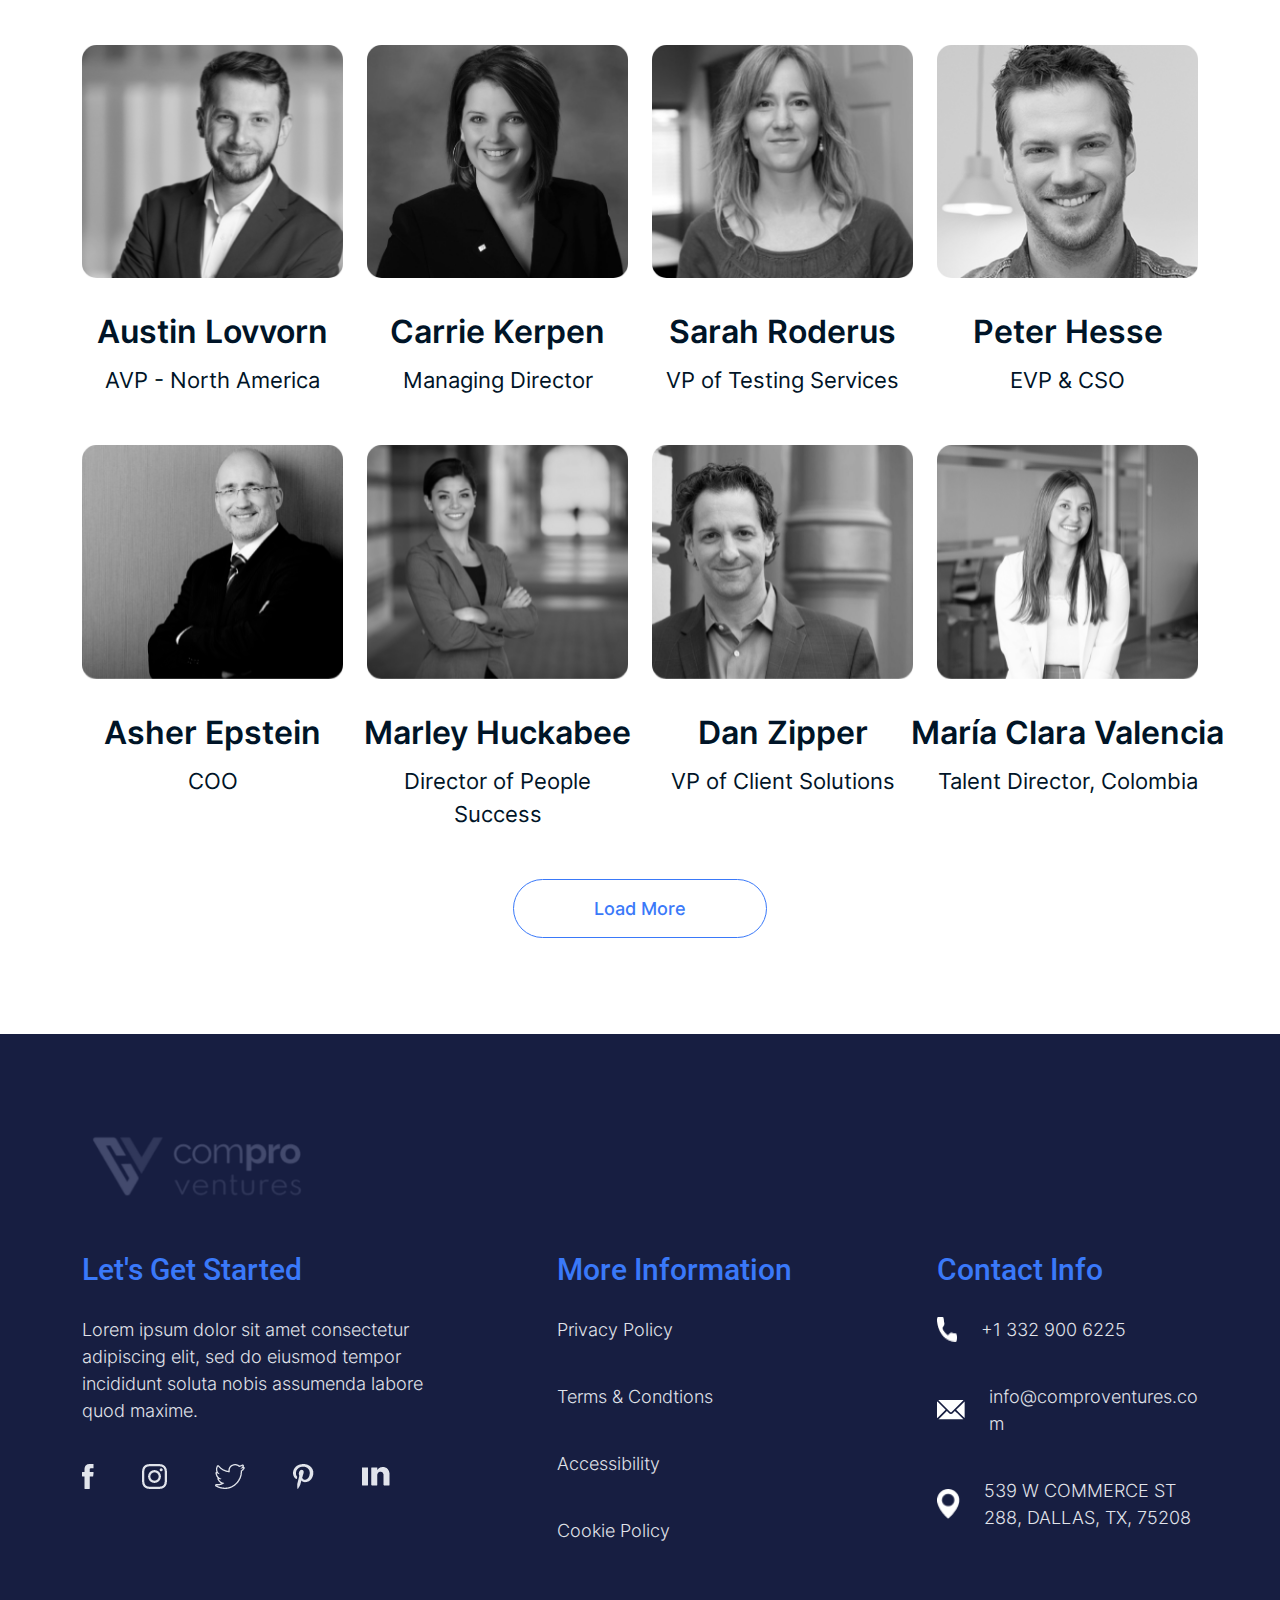
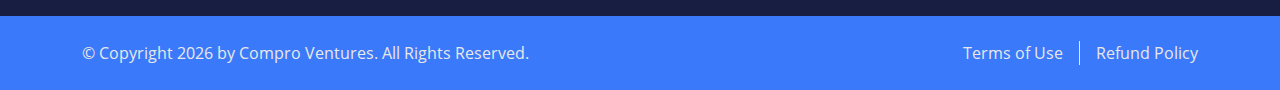
==== commit 6f5452b6: "updates" ====
--- a/about.html
+++ b/about.html
@@ -745,7 +745,7 @@
                   src="assets/images/footer-phone.png"
                   alt="footer phone"
                 />
-                <span>+13329006225 </span>
+                <span>+1 332 900 6225</span>
               </div>
               <div
                 class="d-flex flex-row gap-4 contact-info-item align-items-center"
@@ -765,7 +765,7 @@
                   src="assets/images/footer-location.png"
                   alt="footer location"
                 />
-                <span>539 W COMMERCE ST 288 DALLAS TX 75208</span>
+                <span>539 W COMMERCE ST 288, DALLAS, TX, 75208</span>
               </div>
             </div>
           </div>
--- a/styles/responsive.css
+++ b/styles/responsive.css
@@ -3,9 +3,11 @@
         margin-top: 30px;
         gap: 10px !important;
     }
+
     .get-quote-top {
         display: flex !important;
     }
+
     .get-quote-bottom {
         display: none !important;
     }
@@ -18,6 +20,7 @@
 }
 
 @media only screen and (max-width: 767px) {
+
     .sevices-details-list,
     .sevices-details-more {
         padding-left: 0 !important;
@@ -34,9 +37,11 @@
     .grid-container .item {
         width: 400px !important;
     }
+
     .complete-relative .turn-upwards {
         left: -280px !important;
     }
+
     .complete-relative .turn-downwards {
         right: -280px !important;
     }
@@ -46,9 +51,11 @@
     .grid-container .item {
         width: 380px !important;
     }
+
     .complete-relative .turn-upwards {
         left: -250px !important;
     }
+
     .complete-relative .turn-downwards {
         right: -250px !important;
     }
@@ -58,9 +65,11 @@
     .grid-container .item {
         width: 360px !important;
     }
+
     .complete-relative .turn-upwards {
         left: -210px !important;
     }
+
     .complete-relative .turn-downwards {
         right: -210px !important;
     }
@@ -71,113 +80,144 @@
 }
 
 @media only screen and (max-width: 1399px) {
+
     /* home */
     .complete-relative .turn-upwards {
         left: -300px !important;
     }
+
     .complete-relative .turn-downwards {
         right: -300px !important;
     }
+
     .home-review .review_container .heading_review .title {
         font-size: 65px !important;
     }
+
     .review_container .heading_review .subtitle {
         font-size: 18px !important;
     }
+
     .left-plane {
         width: 56vw !important;
     }
+
     .header-content .header-slogun {
         font-size: 22px !important;
     }
+
     .header-content .header-title {
         font-size: 72px !important;
-    }
+        letter-spacing: 2px !important;
+    }
+
     .header-content .header-subtitle {
         font-size: 15px !important;
         width: 51% !important;
     }
+
     .home-services .home-service-ul .home-service-li .home-service-container .service_content .service_subheading {
         font-size: 18px !important;
         line-height: 2rem !important;
     }
+
     .home-services_main_title .main_title_text {
         font-size: 55px !important;
     }
+
     .home-services_main_title .sub_main_title_text {
         font-size: 22px !important;
     }
+
     .home-services .home-service-ul {
         padding: 50px !important;
     }
+
     .home-services .home-service-li {
         padding: 30px !important;
     }
+
     .carouselImage {
         width: 50% !important;
         margin-right: 5rem !important;
     }
+
     .home-qoute .review-batch-container .review-batch-item .review-batch-item-year {
         font-size: 36px !important;
     }
+
     .home-qoute .review-batch-container .review-batch-item .review-batch-item-content {
         font-size: 18px !important;
     }
+
     .home-qoute .review-batch-container {
         min-height: 200px !important;
     }
+
     .home-review .upper_images img {
         height: 400px !important;
         width: 400px !important;
     }
+
     .home-review .lower_image img {
         height: 470px !important;
     }
+
     /* home end */
     /* service */
     .sevices-left-images .sevices-left-images-dottedImage,
     .sevices-right-images .sevices-right-images-dottedImage {
         width: 33% !important;
     }
+
     .sevices-left-images .sevices-left-images-img1,
     .sevices-right-images .sevices-right-images-img1 {
         width: 59% !important;
     }
+
     .sevices-left-images .sevices-left-images-upper-box-inner,
     .sevices-right-images .sevices-right-images-upper-box-inner {
         width: 160px !important;
         height: 238px !important;
         border-radius: 30px !important;
     }
+
     .sevices-left-images .sevices-left-images-lower-box-inner,
     .sevices-right-images .sevices-right-images-lower-box-inner {
         width: 160px !important;
         height: 238px !important;
         border-radius: 30px !important;
     }
+
     .sevices-left-images .sevices-left-images-img2,
     .sevices-right-images .sevices-right-images-img2 {
         max-width: 67% !important;
     }
+
     .sevices-left-images .sevices-left-images-centering-logo,
     .sevices-right-images .sevices-right-images-centering-logo {
         height: 120px !important;
         width: 120px !important;
         bottom: -70px !important;
     }
+
     .sevices-left-images .sevices-left-images-centering-logo {
         right: 130px !important;
     }
+
     .sevices-right-images .sevices-right-images-centering-logo {
         right: 296px !important;
     }
+
     .sevices-left-images .sevices-left-images-centering-logo img,
     .sevices-right-images .sevices-right-images-centering-logo img {
         width: 35% !important;
     }
+
     .services-section-header-image {
         width: 50px;
     }
+
     /* services end */
     /* about */
     .about-overview-image-section .image-overlay {
@@ -186,25 +226,32 @@
         top: 29px !important;
         left: 100px !important;
     }
+
     .about-overview-image-section .main-image {
         width: 500px !important;
         height: 480px !important;
     }
+
     .about-overview-image-section .image-dotted-top {
         height: 25% !important;
     }
+
     .about-overview-image-section .image-dotted-bottom {
         height: 25% !important;
     }
+
     .about-grow .title {
         width: 60% !important;
     }
+
     .about-grow .tag-line {
         width: 75% !important;
     }
+
     .creative-heads .subtitle {
         width: 65% !important;
     }
+
     /* about end */
 }
 
@@ -212,12 +259,15 @@
     .grid-container .item {
         width: 340px !important;
     }
+
     .complete-relative .turn-upwards {
         left: -250px !important;
     }
+
     .complete-relative .turn-downwards {
         right: -250px !important;
     }
+
     .gird-caption {
         font-size: 80px !important;
     }
@@ -234,12 +284,15 @@
     .grid-container .item {
         width: 330px !important;
     }
+
     .complete-relative .turn-upwards {
         left: -200px !important;
     }
+
     .complete-relative .turn-downwards {
         right: -200px !important;
     }
+
     .gird-caption {
         font-size: 72px !important;
     }
@@ -249,227 +302,288 @@
     .grid-container .item {
         width: 320px !important;
     }
+
     .complete-relative .turn-upwards {
         left: -170px !important;
     }
+
     .complete-relative .turn-downwards {
         right: -170px !important;
     }
+
     .gird-caption {
         font-size: 68px !important;
     }
 }
 
 @media only screen and (max-width: 1199px) {
+
     /* home */
     .grid-container .item {
         width: 300px !important;
     }
+
     .complete-relative .turn-upwards {
         left: -200px !important;
     }
+
     .complete-relative .turn-downwards {
         right: -200px !important;
     }
+
     .gird-caption {
         font-size: 62px !important;
     }
+
     .review_container .heading_review .title {
         font-size: 56px !important;
     }
+
     .review_container .heading_review .subtitle {
         font-size: 18px !important;
     }
+
     .review_container .review_ul .review_ul_li {
         padding: 1.5rem 0 !important;
     }
+
     .review_container .qoute {
         font-size: 16px;
     }
+
     .left-plane {
         width: 49vw !important;
     }
+
     .header-content .header-title {
-        font-size: 56px !important;
+        font-size: 50px !important;
         line-height: 5rem !important;
-        width: 50% !important;
-    }
+        width: 55% !important;
+    }
+
     .header-content .header-subtitle {
         font-size: 14px !important;
         width: 42% !important;
     }
+
     .header-content-container .header-buttons {
         gap: 10px !important;
         /* flex-direction: column; */
     }
+
     .header-content-container .header-buttons .header-buttons-work {
         font-size: 14px !important;
     }
+
     .header-content-container .header-buttons .header-buttons-quote {
         font-size: 14px !important;
     }
+
     .home-services .home-service-ul .home-service-li .home-service-container .service_content .service_subheading {
         font-size: 18px !important;
         line-height: 2rem !important;
     }
+
     .home-services_main_title .main_title_text {
         width: 77% !important;
     }
+
     .home-services_main_title .sub_main_title_text {
         font-size: 22px !important;
     }
+
     .home-services .home-service-ul .home-service-li .home-service-container .service_content .service_heading {
         font-size: 30px !important;
     }
+
     .home-services .home-service-ul .home-service-li .home-service-container .service_content .service_subheading {
         font-size: 16px !important;
     }
+
     .service_button button {
         gap: 20px !important;
         font-size: 16px !important;
         width: 180px !important;
         padding: 12px !important;
     }
+
     .home-qoute .review-batch-container .review-batch-item .review-batch-item-year {
         font-size: 32px !important;
     }
+
     .home-qoute .review-batch-container .review-batch-item .review-batch-item-content {
         font-size: 14px !important;
     }
+
     .home-qoute .review-batch-container {
         min-height: 187px !important;
     }
+
     .review_container .heading_review .title {
         font-size: 50px !important;
         line-height: 4rem !important;
     }
+
     .review_container .heading_review .titlesubtitle {
         font-size: 16px !important;
     }
+
     .home-review .upper_images img {
         height: 365px !important;
     }
+
     .home-review .lower_image img {
         height: 413px !important;
         margin-top: -59px !important;
         margin-left: -70px !important;
     }
+
     .home-review .helped_clients .calculation {
         font-size: 36px !important;
     }
+
     .home-review .helped_clients .text {
         font-size: 18px !important;
     }
+
     /* home end */
     /* service */
     .sevices-details .sevices-details-header {
         font-size: 32px !important;
     }
+
     .sevices-details .sevices-details-description {
         font-size: 18px !important;
     }
+
     .sevices-details-list {
         margin-top: 10px !important;
     }
+
     .sevices-details-list .sevices-details-list-item {
         gap: 40px !important;
         padding: 20px 0 !important;
     }
+
     .sevices-details-list .sevices-details-list-item .sevices-details-list-item-text {
         font-size: 18px !important;
     }
+
     .sevices-details-list .sevices-details-list-item .sevices-details-list-item-icon {
         width: 32px !important;
     }
+
     .sevices-left-images .sevices-left-images-dottedImage,
     .sevices-right-images .sevices-right-images-dottedImage {
         width: 33% !important;
     }
+
     .sevices-left-images .sevices-left-images-img1,
     .sevices-right-images .sevices-right-images-img1 {
         width: 55% !important;
     }
+
     .sevices-left-images .sevices-left-images-upper-box-inner,
     .sevices-right-images .sevices-right-images-upper-box-inner {
         width: 145px !important;
         height: 180px !important;
         border-radius: 25px !important;
     }
+
     .sevices-left-images .sevices-left-images-lower-box-inner,
     .sevices-right-images .sevices-right-images-lower-box-inner {
         width: 140px !important;
         height: 200px !important;
         border-radius: 25px !important;
     }
+
     .sevices-left-images .sevices-left-images-img2,
     .sevices-right-images .sevices-right-images-img2 {
         max-width: 64% !important;
     }
+
     .sevices-left-images .sevices-left-images-centering-logo,
     .sevices-right-images .sevices-right-images-centering-logo {
         height: 120px !important;
         width: 120px !important;
         bottom: -60px !important;
     }
+
     .sevices-left-images .sevices-left-images-centering-logo {
         right: 130px !important;
     }
+
     .sevices-right-images .sevices-right-images-centering-logo {
         right: 220px !important;
     }
+
     .sevices-left-images .sevices-left-images-centering-logo img,
     .sevices-right-images .sevices-right-images-centering-logo img {
         width: 35% !important;
     }
+
     .services-section-header-image {
         width: 50px;
     }
+
     /* service end */
     /* about */
     .about-vision-container span {
         font-size: 16px !important;
     }
+
     .about-overview-section .description {
         font-size: 16px !important;
     }
+
     .about-overview-image-section .image-overlay {
         width: 386px !important;
         height: 485px !important;
         top: 26px !important;
         left: 80px !important;
     }
+
     .about-overview-image-section .main-image {
         width: 440px !important;
         height: 450px !important;
     }
+
     .about-overview-image-section .image-dotted-top {
         height: 22% !important;
         top: 25px !important;
         left: -55px !important;
     }
+
     .about-overview-image-section .image-dotted-bottom {
         height: 22% !important;
         bottom: 0 !important;
         right: -48px !important;
     }
+
     .about-grow .title {
         width: 70% !important;
     }
+
     .about-grow .tag-line {
         width: 88% !important;
     }
+
     .past-growth .past-growth-year {
         font-size: 37px !important;
     }
+
     .past-growth .past-growth-content {
         font-size: 14px !important;
     }
+
     .creative-heads .title {
         font-size: 38px !important;
     }
+
     .creative-heads .subtitle {
         width: 75% !important;
     }
+
     /* about end */
 }
 
@@ -477,9 +591,11 @@
     .grid-container .item {
         width: 280px !important;
     }
+
     .complete-relative .turn-upwards {
         left: -180px !important;
     }
+
     .complete-relative .turn-downwards {
         right: -180px !important;
     }
@@ -489,11 +605,21 @@
     .grid-container .item {
         width: 260px !important;
     }
+
     .complete-relative .turn-upwards {
         left: -160px !important;
     }
+
     .complete-relative .turn-downwards {
         right: -160px !important;
+    }
+}
+
+@media only screen and (max-width: 1100px) {
+    .header-content .header-title {
+        font-size: 51px !important;
+        line-height: 5rem !important;
+        width: 55% !important;
     }
 }
 
@@ -501,90 +627,114 @@
     .grid-container .item {
         width: 230px !important;
     }
+
     .complete-relative .turn-upwards {
         left: -120px !important;
     }
+
     .complete-relative .turn-downwards {
         right: -120px !important;
     }
 }
+
 @media only screen and (max-width: 991px) {
+
     /* home */
     .grid-container .item {
         width: 100% !important;
     }
+
     .complete-relative .turn-upwards {
         display: none !important;
     }
+
     .complete-relative .turn-downwards {
         display: none !important;
     }
+
     .home_bussiness_side_bg {
         display: none;
     }
+
     .business_container .top_form {
         padding: 5rem 5rem !important;
         justify-content: center !important;
         display: flex !important;
         flex-direction: column !important;
     }
+
     .home_business .bottom_form {
         padding: 2rem !important;
     }
+
     .home-qoute .content {
         font-size: 42px !important;
         text-align: center;
     }
+
     .home-review .review_container .heading_review .title {
         font-size: 40px !important;
     }
+
     .home-review .review_container .heading_review .subtitle {
         font-size: 14px !important;
     }
+
     .review_container .review_ul .review_ul_li {
         padding: 1.5rem 0 !important;
     }
+
     .review_container .qoute {
         font-size: 16px;
     }
+
     .header {
         background: linear-gradient(rgba(0, 0, 0, 0.5), rgba(0, 0, 0, 0.5)), url(../assets/images/home/header_image.png);
         background-size: cover !important;
         background-position: center !important;
         text-align: center;
     }
+
     .left-plane {
         display: none;
     }
+
     .header-content-container {
         flex: 1;
         flex-direction: column;
         justify-content: center !important;
         align-items: center !important;
     }
+
     .header-content .header-slogun {
         margin-left: 0 !important;
         width: 100%;
         font-size: 26px !important;
     }
+
     .header-content .header-title {
         font-size: 85px !important;
         line-height: 7rem !important;
         width: 100% !important;
     }
+
     .header-content .header-subtitle {
         width: 100% !important;
         font-size: 26px !important;
     }
+
     .header-content-container .header-buttons {
         gap: 40px !important;
     }
+
     .header-content-container .header-buttons .header-buttons-work {
         font-size: 18px !important;
     }
+
     .header-content-container .header-buttons .header-buttons-quote {
         font-size: 18px !important;
     }
+
     .home-services_main_title {
         display: flex !important;
         flex: 1 !important;
@@ -595,299 +745,379 @@
         align-items: center !important;
         text-align: center !important;
     }
+
     .home-services_main_title .main_title_text {
         width: 100% !important;
     }
+
     .home-services .home-service-ul .home-service-li .home-service-container {
         gap: 20px !important;
         flex-direction: column !important;
     }
+
     .home-services .home-service-ul .home-service-li .home-service-container {
         align-items: flex-start !important;
     }
+
     .home-services .home-service-ul .home-service-li .home-service-container .service_number_and_image .service_number {
         display: none;
     }
+
     .home-services .home-service-ul .home-service-li .home-service-container .service_number_and_image .service_hr {
         display: none;
     }
+
     .carouselImage {
         width: 80% !important;
         margin-right: 3rem !important;
     }
+
     .home-qoute .review-batch-container .review-batch-item .review-batch-item-year {
         font-size: 28px !important;
     }
+
     .home-qoute .review-batch-container .review-batch-item .review-batch-item-content {
         font-size: 12px !important;
     }
+
     .home-qoute .review-batch-container {
         min-height: 172px !important;
         padding: 2rem 1rem !important;
         border-radius: 20px !important;
     }
+
     .help_images_container .upper_images {
         flex-direction: column-reverse;
     }
+
     .help_images_container .upper_images .helped_clients {
         height: 100% !important;
         width: 100% !important;
         flex-direction: row !important;
     }
+
     .home-review .lower_image img {
         height: 365px !important;
         margin-left: 0 !important;
         margin-top: 35px !important;
     }
+
     /* home end */
     /* service */
     .sevices-details .sevices-details-header {
         font-size: 28px !important;
     }
+
     .sevices-details .sevices-details-description {
         font-size: 14px !important;
     }
+
     .sevices-details-list {
         margin-top: 8px !important;
     }
+
     .sevices-details-list .sevices-details-list-item {
         gap: 30px !important;
         padding: 15px 0 !important;
     }
+
     .sevices-details-list .sevices-details-list-item .sevices-details-list-item-text {
         font-size: 14px !important;
     }
+
     .sevices-details-list .sevices-details-list-item .sevices-details-list-item-icon {
         width: 25px !important;
     }
+
     .sevices-details-list {
         padding-left: 30px !important;
     }
+
     .sevices-details-more {
         padding-left: 30px !important;
         margin-top: 5px !important;
     }
+
     .sevices-left-images,
     .sevices-right-images {
         gap: 10px !important;
     }
+
     .sevices-left-images .sevices-left-images-dottedImage,
     .sevices-right-images .sevices-right-images-dottedImage {
         width: 33% !important;
     }
+
     .sevices-left-images .sevices-left-images-img1,
     .sevices-right-images .sevices-right-images-img1 {
         width: 50% !important;
     }
+
     .sevices-left-images .sevices-left-images-upper-box-inner,
     .sevices-right-images .sevices-right-images-upper-box-inner {
         width: 115px !important;
         height: 120px !important;
         border-radius: 20px !important;
     }
+
     .sevices-left-images .sevices-left-images-lower-box-inner,
     .sevices-right-images .sevices-right-images-lower-box-inner {
         width: 120px !important;
         height: 150px !important;
         border-radius: 20px !important;
     }
+
     .sevices-left-images .sevices-left-images-img2,
     .sevices-right-images .sevices-right-images-img2 {
         max-width: 58% !important;
     }
+
     .sevices-left-images .sevices-left-images-centering-logo,
     .sevices-right-images .sevices-right-images-centering-logo {
         height: 80px !important;
         width: 80px !important;
         bottom: -41px !important;
     }
+
     .sevices-left-images .sevices-left-images-centering-logo {
         right: 90px !important;
     }
+
     .sevices-right-images .sevices-right-images-centering-logo {
         right: 145px !important;
     }
+
     .sevices-left-images .sevices-left-images-centering-logo img,
     .sevices-right-images .sevices-right-images-centering-logo img {
         width: 25% !important;
     }
+
     .services-section-header-image {
         width: 40px;
     }
+
     /* service end */
     /* about */
     .col-space {
         margin: 0 !important;
     }
+
     .about-overview-section {
         margin-top: 90px !important;
     }
+
     .about-overview-section .subtitle {
         font-size: 18px !important;
     }
+
     .about-overview-section .title {
         font-size: 36px !important;
     }
+
     .about-overview-section .description {
         font-size: 15px !important;
     }
+
     .about-overview-image-section {
         align-items: flex-start !important;
     }
+
     .about-vision-container {
         flex-direction: column !important;
     }
+
     .about-overview-image-section .image-overlay {
         width: 315px !important;
         height: 433px !important;
         top: 84px !important;
         left: 49px !important;
     }
+
     .about-overview-image-section .main-image {
         margin-top: 100px;
         width: 360px !important;
         height: 400px !important;
     }
+
     .about-overview-image-section .main-image-wrapper::after {
         width: 361px !important;
         height: 401px !important;
         top: 99px !important;
     }
+
     .about-overview-image-section .image-dotted-top {
         height: 15% !important;
         top: 46px !important;
         left: -72px !important;
     }
+
     .about-overview-image-section .image-dotted-bottom {
         height: 15% !important;
         bottom: 142px !important;
         right: -61px !important;
     }
+
     .about-vision-container {
         text-align: center;
         gap: 20px !important;
     }
+
     .about-vision-container img {
         width: 30px;
     }
+
     .about-vision-container span {
         font-size: 14px !important;
     }
+
     .about-grow .title {
         font-size: 50px !important;
         width: 80% !important;
     }
+
     .about-grow .tag-line {
         font-size: 18px !important;
         width: 100% !important;
     }
+
     .past-growth .past-growth-year {
         font-size: 37px !important;
     }
+
     .past-growth .past-growth-content {
         font-size: 14px !important;
     }
+
     .about-programs-section .about-programs .title {
         font-size: 24px !important;
     }
+
     .about-programs-section .about-programs .description {
         font-size: 14px !important;
         line-height: 2rem !important;
     }
+
     .creative-heads .title {
         font-size: 32px !important;
     }
+
     .creative-heads .subtitle {
         width: 100% !important;
     }
+
     .creative-heads .description {
         font-size: 18px !important;
     }
+
     .creativitiy-info {
         gap: 10px;
     }
+
     .creativitiy-info .info-title {
         font-size: 22px !important;
     }
+
     .creativitiy-info .content {
         font-size: 14px !important;
     }
+
     .team-member-image-container .team-member-name {
         font-size: 18px !important;
     }
+
     .team-member-image-container .team-member-title {
         font-size: 14px !important;
     }
+
     /* about end */
     /* footer */
     .footer .heading {
         font-size: 24px !important;
     }
+
     .footer .description {
         font-size: 16px !important;
         width: 260px !important;
     }
+
     .footer .information {
         gap: 30px !important;
         font-size: 16px !important;
     }
+
     .footer .contact-info {
         gap: 30px !important;
     }
+
     .footer .contact-info .contact-info-item {
         font-size: 16px !important;
     }
+
     .clients .home-clients img {
         width: 110px;
     }
+
     /* footer end */
 }
 
 @media only screen and (max-width: 767px) {
+
     /* home */
     .home_business .bottom_form {
         flex-direction: column !important;
     }
+
     .home_business .bottom_form_details {
         flex-direction: column !important;
         gap: 10px !important;
     }
+
     .home_business .bottom_form .bottom_form_hr {
         width: 90% !important;
         height: 1px !important;
     }
+
     .home-review .review_container {
         padding: 5rem 0 0 0 !important;
     }
+
     .header-content .header-slogun {
         font-size: 22px !important;
     }
+
     .header-content .header-title {
         font-size: 56px !important;
         line-height: 5rem !important;
         width: 100% !important;
     }
+
     .header-content .header-subtitle {
         width: 100% !important;
         font-size: 22px !important;
     }
+
     .header-content-container .header-buttons {
         gap: 40px !important;
     }
+
     .header-content-container .header-buttons .header-buttons-work {
         font-size: 16px !important;
     }
+
     .header-content-container .header-buttons .header-buttons-quote {
         font-size: 16px !important;
     }
+
     .flickity-viewport {
         min-height: 400px !important;
         margin-bottom: none !important;
     }
+
     .carouselImage {
         width: 90% !important;
         margin-right: 3rem !important;
     }
+
     .carouselContainer .carousel-image-container {
         flex-direction: column !important;
         gap: 10px !important;
@@ -895,6 +1125,7 @@
         align-items: center !important;
         text-align: center;
     }
+
     .carouselContainer .carousel-image-container {
         flex-direction: column !important;
         gap: 10px !important;
@@ -902,96 +1133,119 @@
         align-items: center !important;
         text-align: center;
     }
+
     .carouselContainer .carousel-image-container .carousel-image-hr {
         display: none;
     }
+
     .home-qoute .review-batch-container .review-batch-item .review-batch-item-year {
         font-size: 24px !important;
     }
+
     .home-qoute .review-batch-container .review-batch-item .review-batch-item-content {
         font-size: 10px !important;
     }
+
     .home-qoute .review-batch-container {
         min-height: 170px !important;
     }
+
     .home-review .help_images_container {
         margin: 0 !important;
         padding-bottom: 10rem;
     }
+
     .home-review .help_images_container .upper_images {
         justify-content: center !important;
         flex-direction: row !important;
     }
+
     .home-review .help_images_container .lower_image {
         justify-content: flex-start;
     }
+
     .home-review .help_images_container .lower_image img {
         height: 450px !important;
         margin-left: -34px !important;
         margin-top: -56px !important;
     }
+
     .help_images_container .upper_images .helped_clients {
         height: 195px !important;
         min-width: 190px !important;
         flex-direction: column !important;
     }
+
     /* home end */
     /* services */
     .past-services,
     .past-growth-exp {
         flex-direction: column !important;
     }
+
     .reverse-row {
         flex-direction: column-reverse !important;
     }
+
     .sevices-left-images,
     .sevices-right-images {
         gap: 20px !important;
     }
+
     .sevices-left-images .sevices-left-images-dottedImage,
     .sevices-right-images .sevices-right-images-dottedImage {
         width: 36% !important;
     }
+
     .sevices-left-images .sevices-left-images-img1,
     .sevices-right-images .sevices-right-images-img1 {
         width: 55% !important;
     }
+
     .sevices-left-images .sevices-left-images-upper-box-inner,
     .sevices-right-images .sevices-right-images-upper-box-inner {
         width: 170px !important;
         height: 200px !important;
         border-radius: 25px !important;
     }
+
     .sevices-left-images .sevices-left-images-lower-box-inner,
     .sevices-right-images .sevices-right-images-lower-box-inner {
         width: 160px !important;
         height: 220px !important;
         border-radius: 25px !important;
     }
+
     .sevices-left-images .sevices-left-images-img2,
     .sevices-right-images .sevices-right-images-img2 {
         max-width: 65% !important;
     }
+
     .sevices-left-images .sevices-left-images-centering-logo,
     .sevices-right-images .sevices-right-images-centering-logo {
         height: 120px !important;
         width: 120px !important;
     }
+
     .sevices-left-images .sevices-left-images-centering-logo {
         right: 149px !important;
         bottom: -65px !important;
     }
+
     .sevices-right-images .sevices-right-images-centering-logo {
         right: 257px !important;
         bottom: -70px !important;
     }
+
     .sevices-left-images .sevices-left-images-centering-logo img,
     .sevices-right-images .sevices-right-images-centering-logo img {
         width: 33% !important;
     }
+
     .services-section-header-image {
         width: 40px;
     }
+
     /* service end */
     /* about */
     .about-overview-section .subtitle,
@@ -999,134 +1253,170 @@
     .about-overview-section .description {
         text-align: center;
     }
+
     .about-overview-section {
         margin-top: 20px !important;
     }
+
     .about-overview-section .subtitle {
         font-size: 22px !important;
     }
+
     .about-overview-section .title {
         font-size: 46px !important;
     }
+
     .about-overview-section .description {
         font-size: 15px !important;
     }
+
     .about-vision-container {
         gap: 30px !important;
     }
+
     .about-vision-container img {
         width: 70px;
     }
+
     .about-vision-container span {
         font-size: 20px !important;
     }
+
     .about-overview-image-section {
         margin-top: 60px;
         margin-bottom: 40px;
     }
+
     .about-overview-image-section .image-overlay {
         width: 323px !important;
         height: 432px !important;
         top: -16px !important;
         left: 106px !important;
     }
+
     .about-overview-image-section .main-image {
         margin-top: 0;
         width: 85% !important;
         height: none !important;
     }
+
     .about-overview-image-section .main-image-wrapper::after {
         width: 85% !important;
         height: 401px !important;
         top: 0 !important;
     }
+
     .about-overview-image-section .image-dotted-top {
         height: 25% !important;
         top: -61px !important;
         left: -29px !important;
     }
+
     .about-overview-image-section .image-dotted-bottom {
         height: 25% !important;
         bottom: 38px !important;
         right: 46px !important;
     }
+
     .about-grow .title {
         font-size: 40px !important;
         width: 100% !important;
     }
+
     .about-grow .tag-line {
         font-size: 16px !important;
         width: 100% !important;
     }
+
     .past-growth-exp .past-growth-year {
         font-size: 28px !important;
     }
+
     .past-growth-exp .past-growth-content {
         font-size: 20px !important;
     }
+
     .past-growth-exp {
         margin-top: 1rem !important;
     }
+
     .grow-section-bg {
         background-repeat: repeat !important;
     }
+
     .creative-heads .title {
         font-size: 30px !important;
     }
+
     .creative-heads .subtitle {
         font-size: 16px !important;
         width: 100% !important;
     }
+
     .creative-heads .description {
         text-align: center !important;
         font-size: 22px !important;
         padding-bottom: 40px;
     }
+
     .creativitiy-info {
         gap: 10px;
     }
+
     .creativitiy-info .info-title {
         text-align: center !important;
         font-size: 22px !important;
     }
+
     .creativitiy-info .content {
         text-align: center !important;
         font-size: 14px !important;
     }
+
     .creator-sub-image img {
         width: 100% !important;
     }
+
     .team-container {
         margin: 0 !important;
     }
+
     .team-member-image-container .team-member-name {
         font-size: 24px !important;
     }
+
     /* about end */
     /* footer */
     .footer .heading {
         font-size: 36px !important;
     }
+
     .footer .description {
         font-size: 18px !important;
         width: 100% !important;
     }
+
     .footer .information {
         gap: 30px !important;
         font-size: 18px !important;
     }
+
     .footer .contact-info {
         gap: 30px !important;
     }
+
     .footer .contact-info .contact-info-item {
         font-size: 18px !important;
     }
+
     #top-button {
         bottom: 98px !important;
     }
+
     .clients .home-clients img {
         width: 50px;
     }
+
     /* footer end */
 }
 
@@ -1135,11 +1425,13 @@
         width: 300px !important;
         height: 300px !important;
     }
+
     .home-review .help_images_container .lower_image img {
         height: 350px !important;
         margin-top: -56px !important;
         margin-left: 0 !important;
     }
+
     .help_images_container .upper_images .helped_clients {
         height: 161px !important;
         flex-direction: column !important;
@@ -1147,91 +1439,113 @@
 }
 
 @media only screen and (max-width: 538px) {
+
     /* home */
     .home-review .upper_images img {
         width: 250px !important;
         height: 250px !important;
     }
+
     .help_images_container .upper_images .helped_clients {
         height: 160px !important;
         flex-direction: column !important;
     }
+
     .home-review .help_images_container .lower_image img {
         height: 350px !important;
         margin-top: -28px !important;
         margin-left: 0 !important;
     }
+
     .home_business .form_headings .form_headings_title {
         font-size: 36px !important;
     }
+
     .business_container .top_form {
         padding: 5rem 2rem !important;
     }
+
     .home-services .home-service-ul .home-service-li .home-service-container {
         text-align: center !important;
         align-items: center !important;
     }
+
     .home-services .home-service-ul {
         padding: 0 !important;
     }
+
     .home-qoute .review-batch-container {
         margin-top: -130px !important;
     }
+
     .home-qoute {
         padding: 3rem 0 5rem 0 !important;
     }
+
     .home-review .review_container {
         padding: 5rem 0 5rem 0 !important;
     }
+
     /* home end */
     /* service */
     .sevices-left-images,
     .sevices-right-images {
         gap: 20px !important;
     }
+
     .sevices-left-images .sevices-left-images-dottedImage,
     .sevices-right-images .sevices-right-images-dottedImage {
         width: 36% !important;
     }
+
     .sevices-left-images .sevices-left-images-img1,
     .sevices-right-images .sevices-right-images-img1 {
         width: 55% !important;
     }
+
     .sevices-left-images .sevices-left-images-upper-box-inner,
     .sevices-right-images .sevices-right-images-upper-box-inner {
         width: 155px !important;
         height: 180px !important;
         border-radius: 20px !important;
     }
+
     .sevices-left-images .sevices-left-images-lower-box-inner,
     .sevices-right-images .sevices-right-images-lower-box-inner {
         width: 160px !important;
         height: 200px !important;
         border-radius: 20px !important;
     }
+
     .sevices-left-images .sevices-left-images-img2,
     .sevices-right-images .sevices-right-images-img2 {
         max-width: 60% !important;
     }
+
     .sevices-left-images .sevices-left-images-centering-logo,
     .sevices-right-images .sevices-right-images-centering-logo {
         height: 120px !important;
         width: 120px !important;
         bottom: -65px !important;
     }
+
     .sevices-left-images .sevices-left-images-centering-logo {
         right: 149px !important;
     }
+
     .sevices-right-images .sevices-right-images-centering-logo {
         right: 239px !important;
     }
+
     .sevices-left-images .sevices-left-images-centering-logo img,
     .sevices-right-images .sevices-right-images-centering-logo img {
         width: 33% !important;
     }
+
     .services-section-header-image {
         width: 30px;
     }
+
     /* service end */
     /* about  */
     .about-overview-image-section .image-overlay {
@@ -1241,30 +1555,54 @@
         left: 101px !important;
         border-radius: 10px !important;
     }
+
     .about-overview-image-section .main-image {
         margin-top: 0;
         width: 74% !important;
         height: 90% !important;
         margin-left: 50px;
     }
+
     .about-overview-image-section .main-image-wrapper::after {
         width: 74% !important;
         height: 320px !important;
         top: 0 !important;
         left: 49px !important;
     }
+
     .about-overview-image-section .image-dotted-top {
         height: 22% !important;
         top: -43px !important;
         left: 0px !important;
     }
+
     .about-overview-image-section .image-dotted-bottom {
         height: 22% !important;
         bottom: 52px !important;
         right: 27px !important;
     }
+
     .creative-heads .description {
         font-size: 20px !important;
     }
+
     /* about end */
+}
+
+@media only screen and (min-width: 1921px) {
+    .left-plane {
+        clip-path: polygon(0 0, 100% 0%, 94% 0, 76% 100%, 100% 100%, 0% 100%, 0 100%, 0% 0%) !important;
+    }
+}
+
+@media only screen and (max-width: 1750px) {
+    .left-plane {
+        clip-path: polygon(0 0, 100% 0%, 97% 0, 76% 100%, 100% 100%, 0% 100%, 0 100%, 0% 0%) !important;
+    }
+}
+
+@media only screen and (max-width: 1540px) {
+    .left-plane {
+        clip-path: polygon(0 0, 100% 0%, 98% 0, 76% 100%, 100% 100%, 0% 100%, 0 100%, 0% 0%) !important;
+    }
 }--- a/styles/main.css
+++ b/styles/main.css
@@ -160,6 +160,13 @@
 .footer .information {
     gap: 2.5rem;
 }
+.footer .information .information-item {
+    cursor: pointer;
+}
+
+.footer .information .information-item:hover {
+    text-decoration: underline;
+}
 
 .footer .contact-info-item {
     color: #e1e4eb;
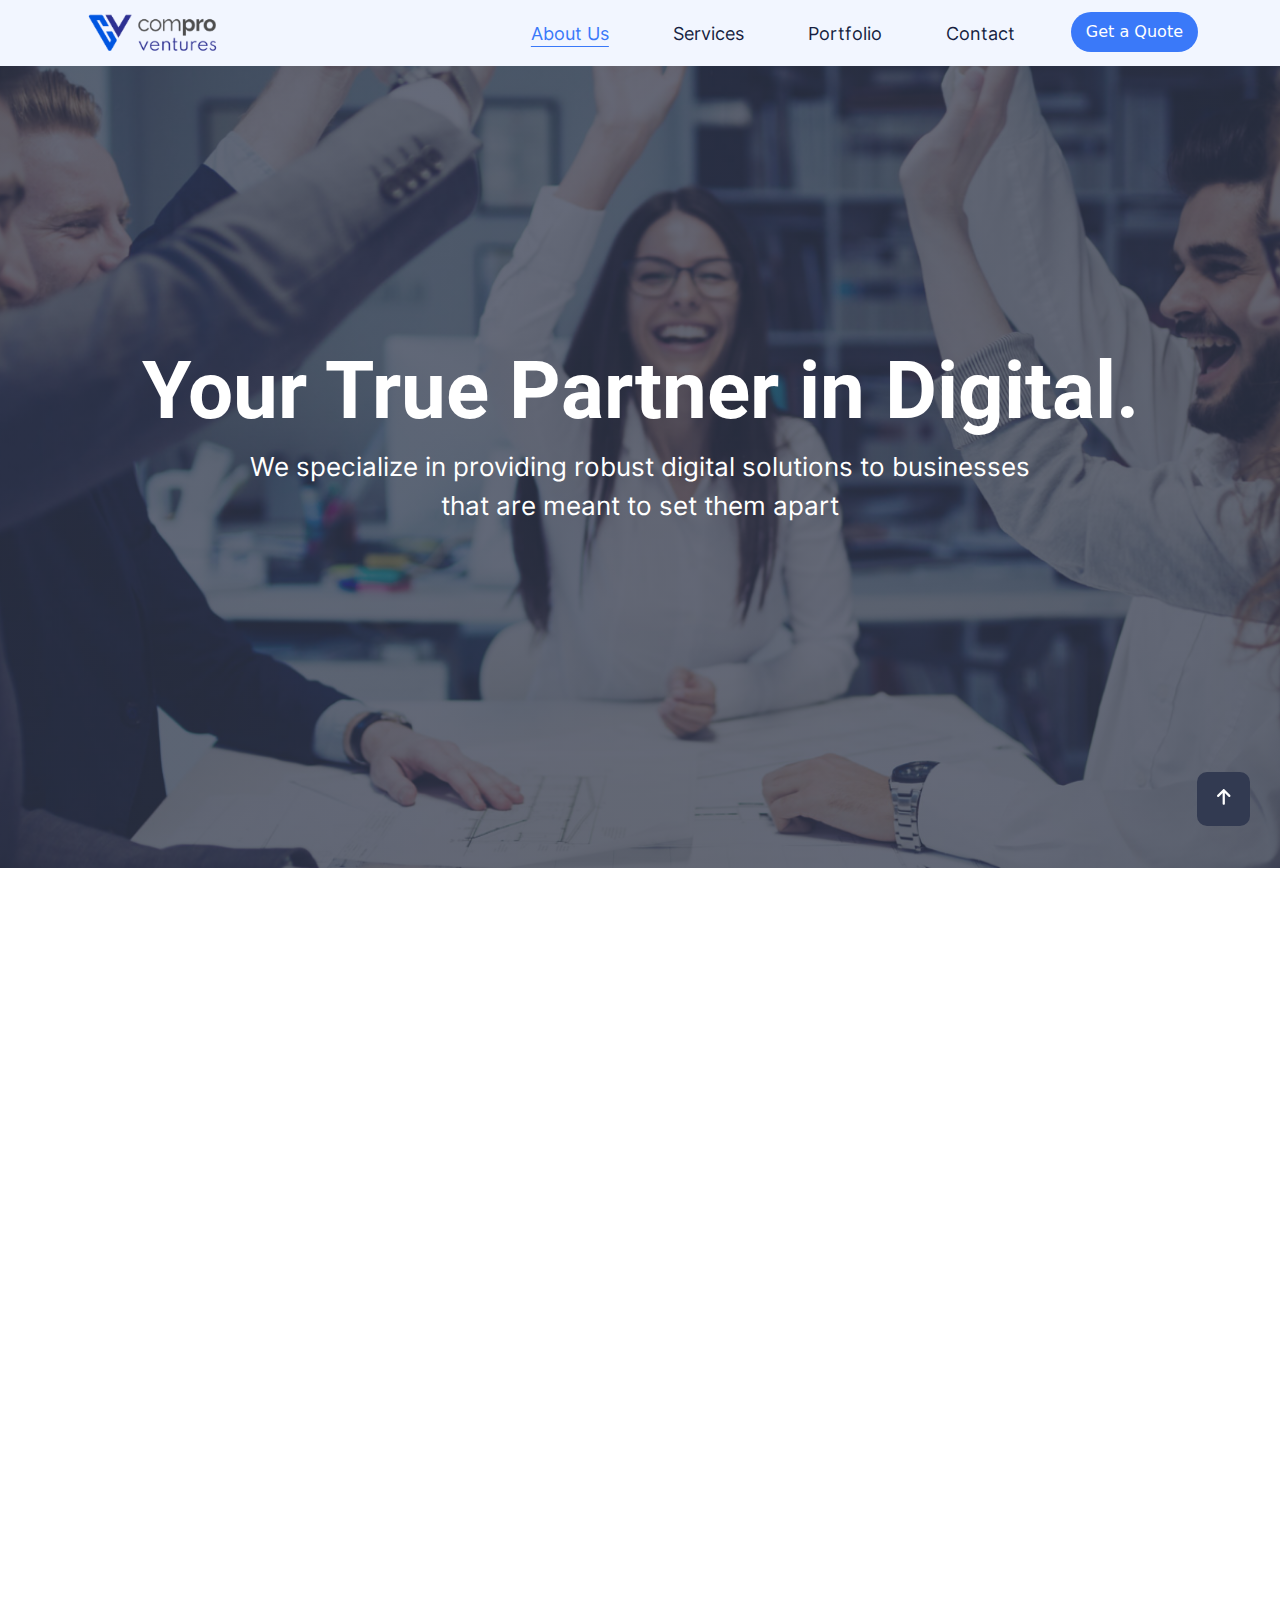
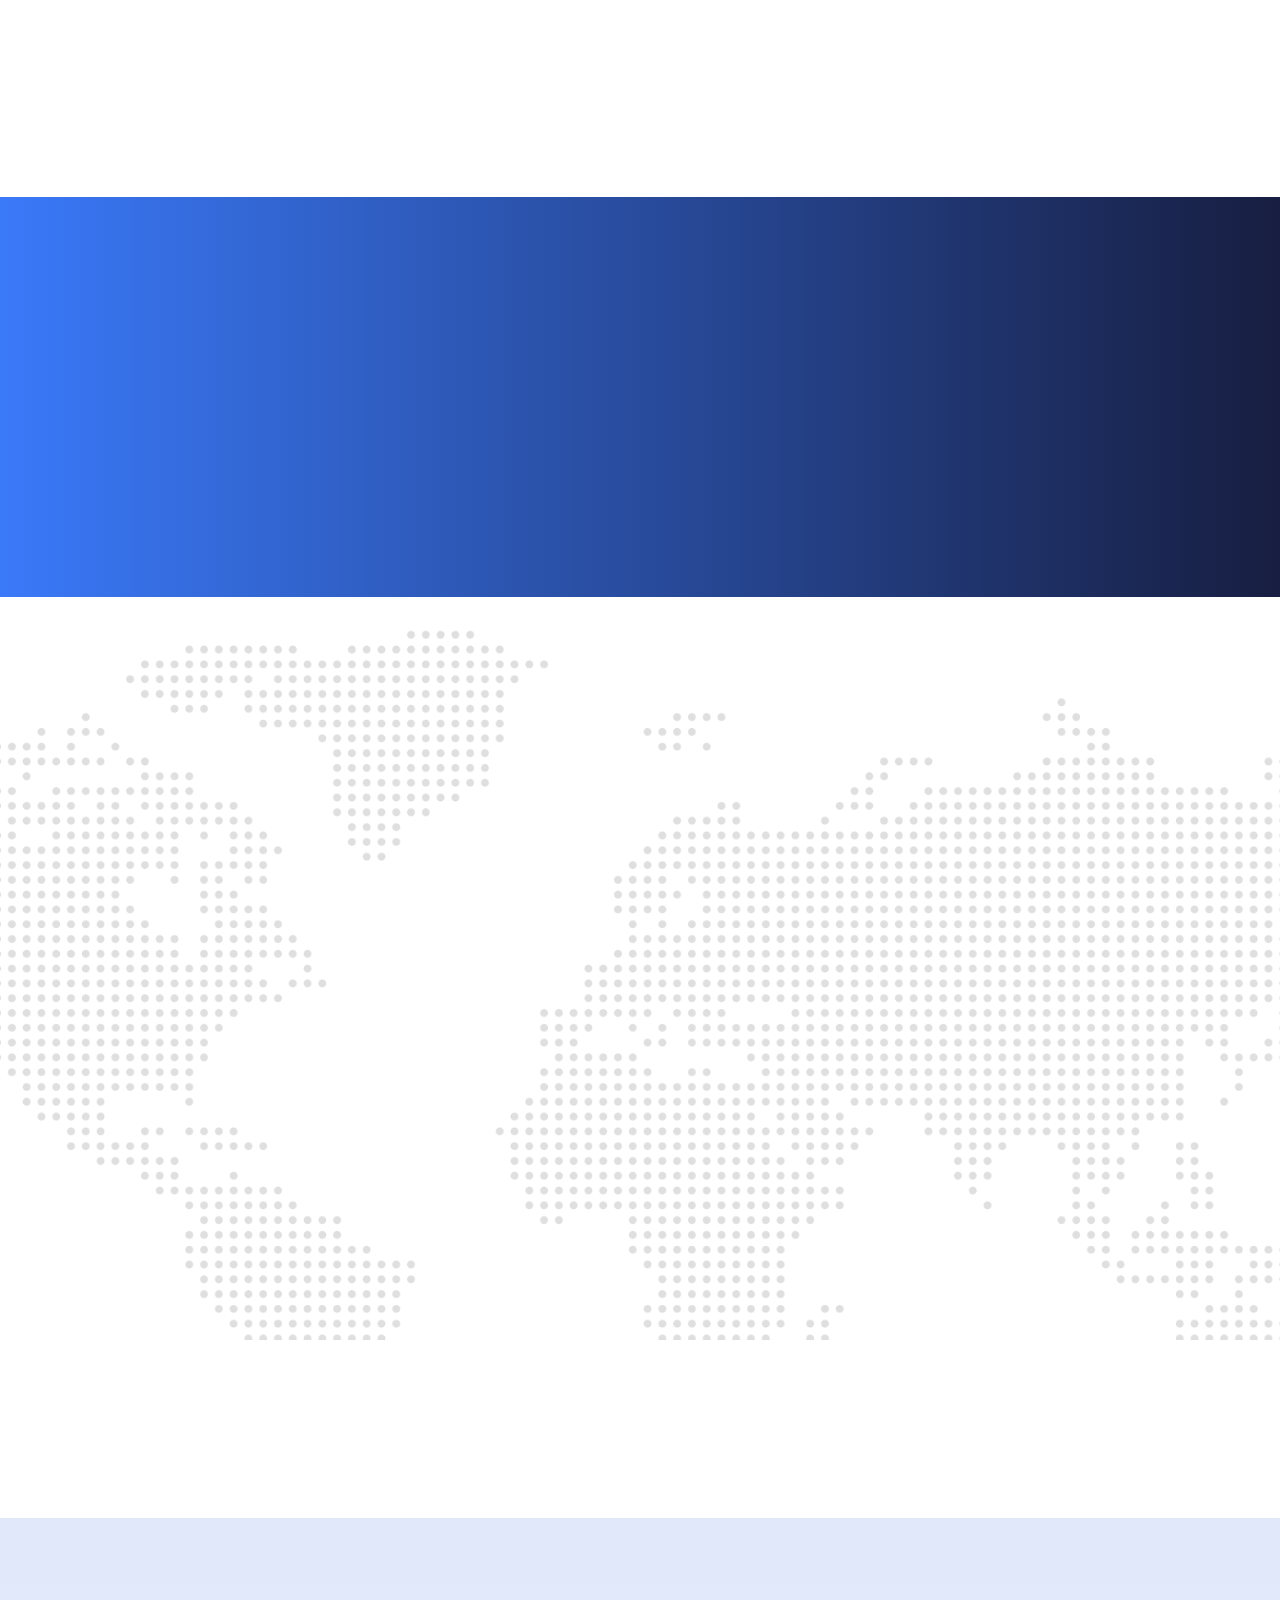
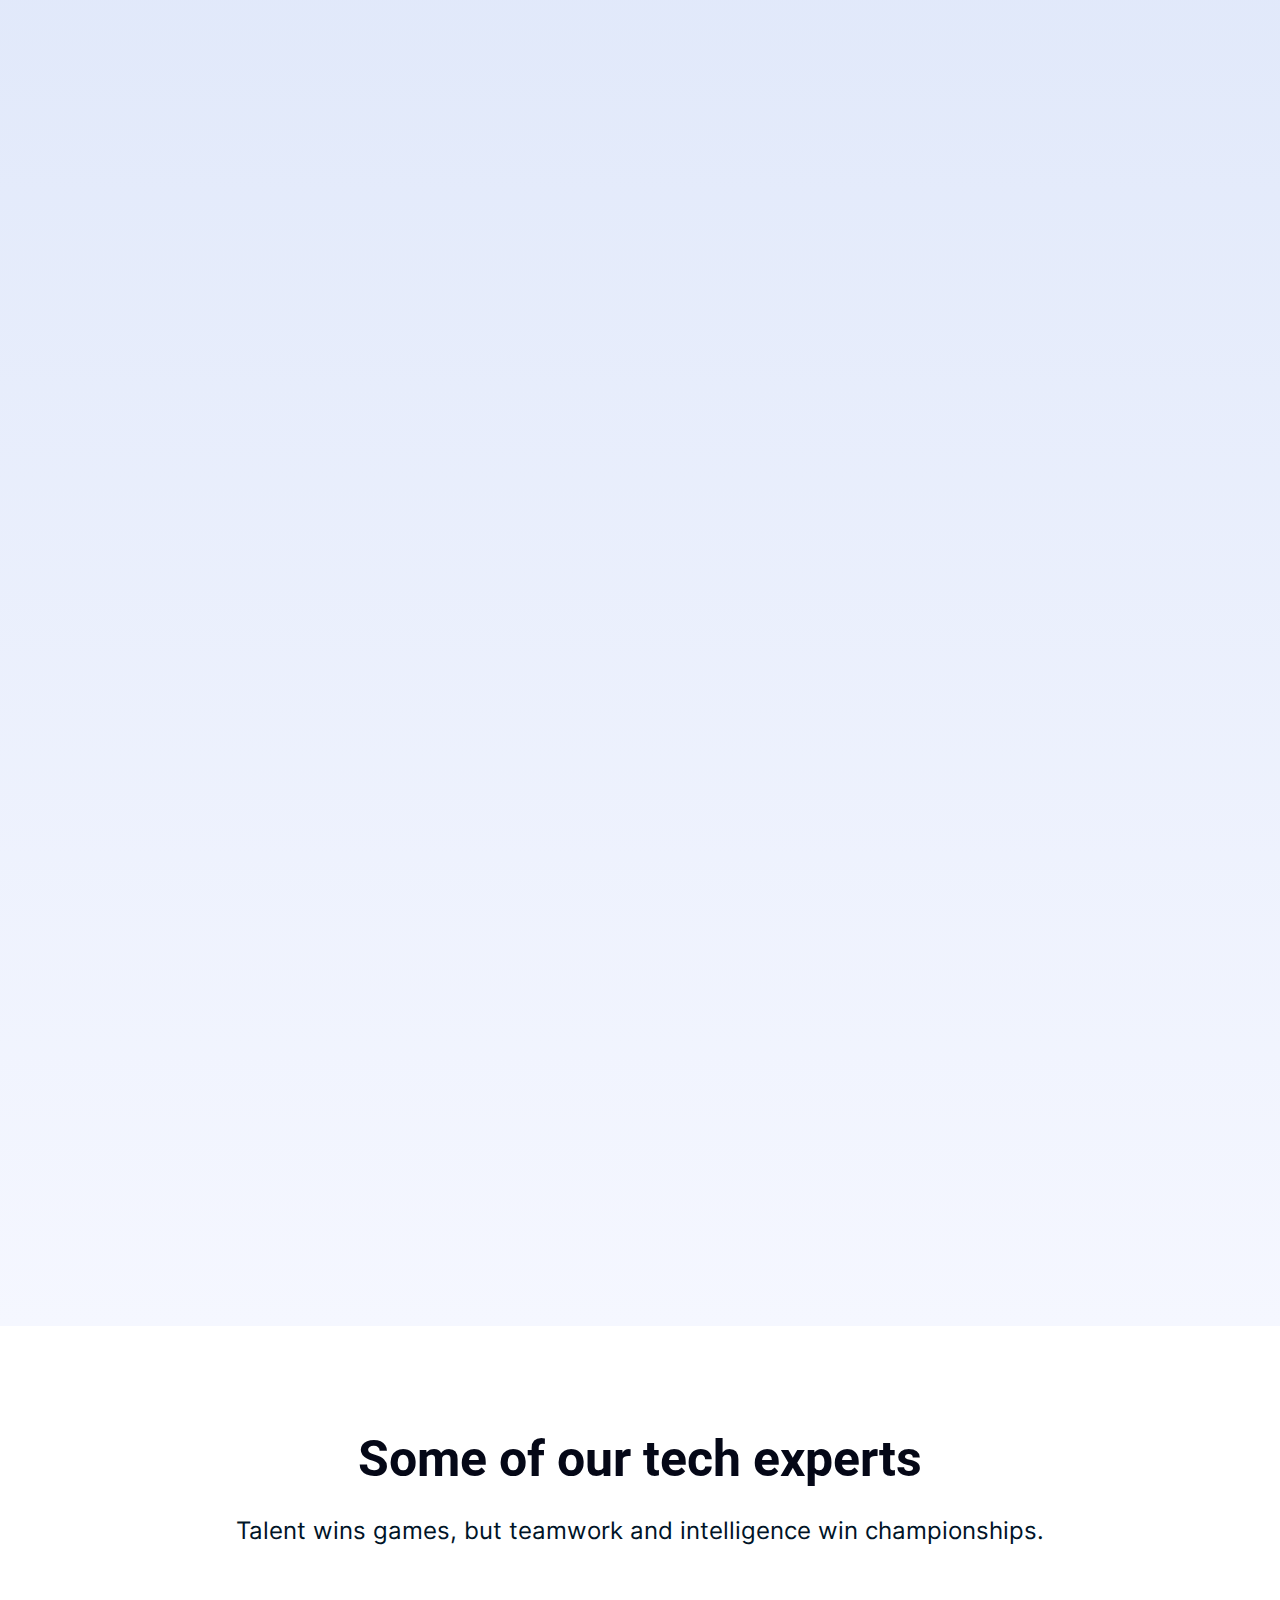
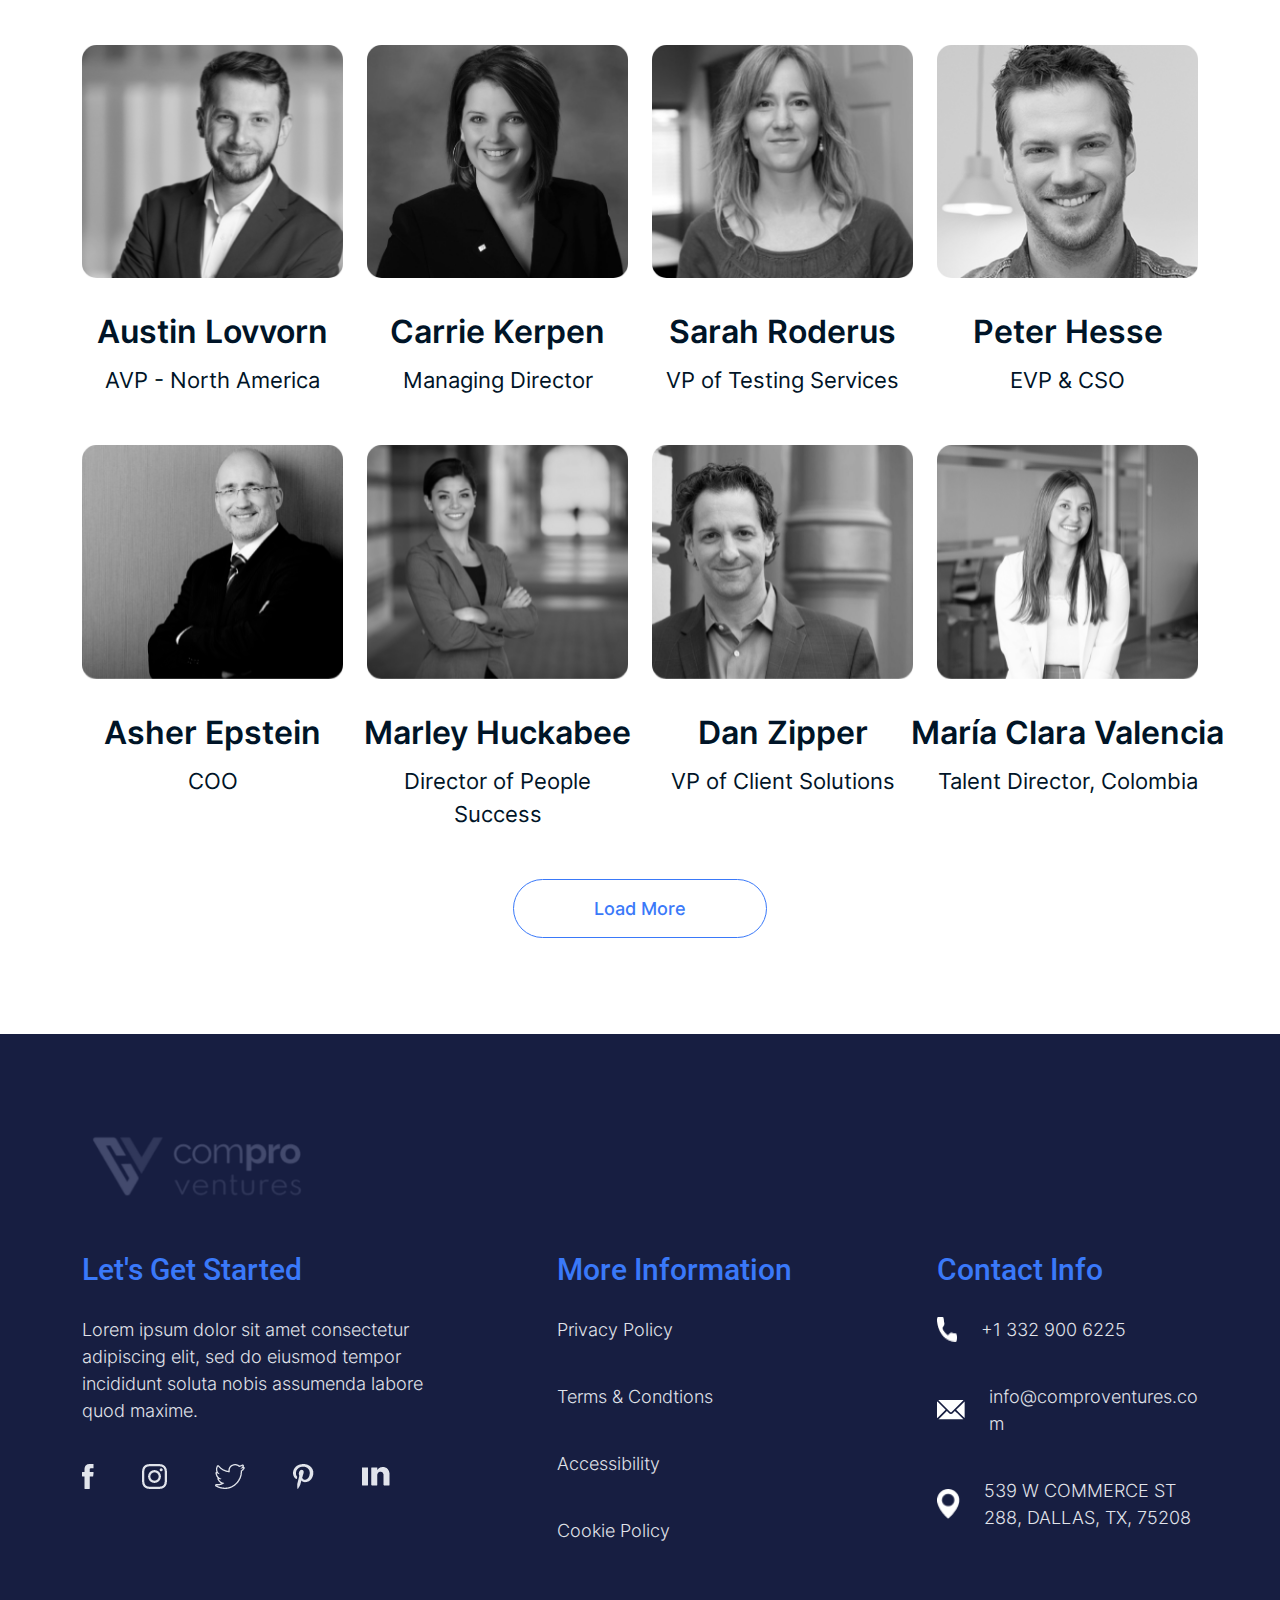
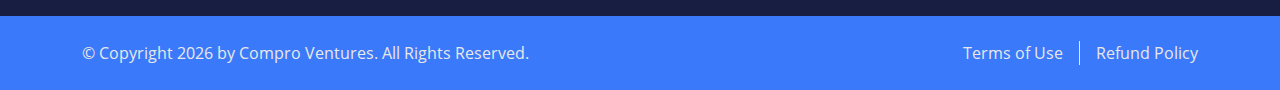
==== commit d31a24a8: "fixes" ====
--- a/about.html
+++ b/about.html
@@ -1,919 +1,566 @@
 <!DOCTYPE html>
 <html lang="en">
-  <head>
-    <meta charset="UTF-8" />
-    <meta http-equiv="X-UA-Compatible" content="IE=edge" />
-    <meta name="viewport" content="width=device-width, initial-scale=1.0" />
-    <link rel="shortcut icon" href="./assets/favicon.ico" />
-    <title>Compro Ventures</title>
-    <link rel="stylesheet" href="icons/fontawesome/css/all.css" />
-    <link rel="stylesheet" href="styles/bootstrap/bootstrap.min.css" />
-    <link rel="stylesheet" href="fonts/open-sans/style.css" />
-    <link rel="stylesheet" href="fonts/roboto/style.css" />
-    <link rel="stylesheet" href="fonts/inter/style.css" />
-    <link rel="stylesheet" href="styles/responsive.css" />
-    <link rel="stylesheet" href="styles/about.css" />
-    <link rel="stylesheet" href="styles/main.css" />
-    <link rel="stylesheet" href="styles/loader.css" />
-  </head>
 
-  <body>
-    <!-- pre loader -->
-    <div id="preloader">
-      <div class="loader">
-        <div class="loader__bar"></div>
-        <div class="loader__bar"></div>
-        <div class="loader__bar"></div>
-        <div class="loader__bar"></div>
-        <div class="loader__bar"></div>
-        <div class="loader__ball"></div>
-      </div>
-    </div>
-    <!-- navbar -->
-    <nav class="navbar fixed-top navbar-expand-lg bg-light custom-nav">
-      <div class="container">
-        <a class="navbar-brand" href="index.html">
-          <img src="assets/images/logo.png" alt="logo" />
-        </a>
-        <button
-          class="navbar-toggler"
-          type="button"
-          data-bs-toggle="collapse"
-          data-bs-target="#navbarScroll"
-          aria-controls="navbarScroll"
-          aria-expanded="false"
-          aria-label="Toggle navigation"
-        >
-          <span class="navbar-toggler-icon"></span>
-        </button>
-        <div class="collapse navbar-collapse" id="navbarScroll">
-          <ul class="navbar-nav ms-auto navbar-nav-scroll d-flex gap-5">
-            <li class="nav-item get-quote-top">
-              <button
-                type="button"
-                id="myModal"
-                href="#"
-                class="quote"
-                data-bs-toggle="modal"
-                data-bs-target="#exampleModal"
-              >
-                Get a Quote
-              </button>
-            </li>
-            <li class="nav-item">
-              <a class="nav-link" aria-current="page" href="about.html"
-                >About Us</a
-              >
-            </li>
-            <li class="nav-item">
-              <a class="nav-link" href="services.html">Services</a>
-            </li>
-            <li class="nav-item">
-              <a class="nav-link" href="portfolio.html">Portfolio</a>
-            </li>
-            <li class="nav-item">
-              <a class="nav-link" href="contact.html">Contact</a>
-            </li>
-            <li class="nav-item get-quote-bottom">
-              <button
-                type="button"
-                id="myModal"
-                class="quote"
-                data-bs-toggle="modal"
-                data-bs-target="#exampleModal"
-              >
-                Get a Quote
-              </button>
-            </li>
-          </ul>
-        </div>
-      </div>
-    </nav>
-    <!-- Banner -->
-    <section class="about-banner banner">
-      <div class="banner-content">
-        <h1 class="banner-heading">Your True Partner in Digital.</h1>
-        <div class="banner-description">
-          We specialize in providing robust digital solutions to businesses
-          <br />
-          that are meant to set them apart
-        </div>
-      </div>
-    </section>
-    <!-- Banner closed -->
-    <!-- overview section -->
-    <section class="constant-section">
-      <div class="container">
-        <div class="row">
-          <div class="col-md-6 mt-5 col-space">
-            <div class="about-overview-section mt-4 reveal-loaded">
-              <div class="subtitle">company</div>
-              <div class="title">Overview</div>
-              <p class="description mt-2">
-                Lorem ipsum dolor sit amet consectetur adipiscing elit, sed do
-                eiusmod tempor incididunt soluta nobis assumenda labore quod
-                maxime.Lorem ipsum dolor sit amet consectetur adipiscing elit,
-                sed do eiusmod tempor incididunt soluta nobis assumenda labore
-                quod maxime.
-              </p>
-              <p class="description">
-                Lorem ipsum dolor sit amet consectetur adipiscing elit, sed do
-                eiusmod tempor incididunt soluta nobis assumenda labore quod
-                maxime.Lorem ipsum dolor sit.
-              </p>
-              <div class="row mt-3">
-                <div class="col-md-6 mt-3">
-                  <div class="about-vision-container">
-                    <img
-                      src="assets/images/about/overview-icon1.png"
-                      alt="overview-icon1"
-                    />
-                    <span>Diverse Business Units</span>
-                  </div>
-                </div>
-                <div class="col-md-6 mt-3">
-                  <div class="about-vision-container">
-                    <img
-                      src="assets/images/about/overview-icon2.png"
-                      alt="overview-icon2"
-                    />
-                    <span>Solution Based Approach</span>
-                  </div>
-                </div>
-              </div>
-              <div class="row mt-4">
-                <div class="col-md-6 mt-3">
-                  <div class="about-vision-container">
-                    <img
-                      src="assets/images/about/overview-icon3.png"
-                      alt="overview-icon3"
-                    />
-                    <span>Committed Workforce</span>
-                  </div>
-                </div>
-                <div class="col-md-6 mt-3">
-                  <div class="about-vision-container">
-                    <img
-                      src="assets/images/about/overview-icon4.png"
-                      alt="overview-icon4"
-                    />
-                    <span>Global Clientele</span>
-                  </div>
-                </div>
-              </div>
-            </div>
-          </div>
-          <div class="col-md-6 mt-5 col-space">
-            <div class="about-overview-image-section reveal-loaded">
-              <img
-                class="image-dotted-top"
-                src="assets/images/about/dotted-image.png"
-                alt="dotted-image-top"
-                class="img-fluid"
-              />
-              <div class="image-overlay"></div>
-              <div class="main-image-wrapper">
-                <img
-                  class="main-image"
-                  src="assets/images/about/overview-image.png"
-                  alt="overview-image"
-                  class="img-fluid"
-                />
-              </div>
-              <img
-                class="image-dotted-bottom"
-                src="assets/images/about/dotted-image.png"
-                alt="dotted-image-bottom"
-                class="img-fluid"
-              />
-            </div>
-          </div>
-        </div>
-      </div>
-    </section>
-    <!-- overview section closed -->
-    <!-- about programs section -->
-    <section class="about-programs-section mt-4">
-      <div class="container">
-        <div class="row reveal-loaded">
-          <div class="col-md-4 mt-3 mb-3">
-            <div class="about-programs">
-              <div class="title">Startup partner program™</div>
-              <div class="description">
-                Lorem ipsum dolor sit amet consectetur adipiscing elit, sed do
-                eiusmod tempor incididunt soluta nobis assumenda labore quod
-                maxime.Lorem ipsum dolor sit.
-              </div>
-            </div>
-          </div>
-          <div class="col-md-4 mt-3 mb-3">
-            <div class="about-programs">
-              <div class="title">Rapid strategy workshop™</div>
-              <div class="description">
-                Lorem ipsum dolor sit amet consectetur adipiscing elit, sed do
-                eiusmod tempor incididunt soluta nobis assumenda labore quod
-                maxime.Lorem ipsum dolor sit.
-              </div>
-            </div>
-          </div>
-          <div class="col-md-4 mt-3 mb-3">
-            <div class="about-programs">
-              <div class="title">Rapid mvp development™</div>
-              <div class="description">
-                Lorem ipsum dolor sit amet consectetur adipiscing elit, sed do
-                eiusmod tempor incididunt soluta nobis assumenda labore quod
-                maxime.Lorem ipsum dolor sit.
-              </div>
-            </div>
-          </div>
-        </div>
-      </div>
-    </section>
-    <!-- about programs section closed -->
-    <!-- about grow section -->
-    <section class="about-grow-section mb-5">
-      <div class="container-fluid grow-section-bg">
-        <div class="container">
-          <div class="row">
-            <div class="col-md-12">
-              <div class="about-grow reveal-loaded">
-                <div class="title">Grow Up Your Workflow Speed</div>
-                <div class="tag-line">
-                  Lorem ipsum dolor sit amet consectetur adipiscing elit, sed do
-                  eiusmod tempor incididunt soluta nobis assumenda labore quod
-                  maxime.
-                </div>
-                <div
-                  class="past-growth-exp d-flex flex-1 flex-row align-items-center justify-content-between gap-4 mt-5"
-                >
-                  <div class="past-growth text-center d-flex flex-column gap-4">
-                    <div class="past-growth-year">2012</div>
-                    <div class="past-growth-content">
-                      The year we started our services
-                    </div>
-                  </div>
-                  <div class="past-growth text-center d-flex flex-column gap-4">
-                    <div class="past-growth-year">06</div>
-                    <div class="past-growth-content">
-                      Pro awards won for lorem amet
-                    </div>
-                  </div>
-                  <div class="past-growth text-center d-flex flex-column gap-4">
-                    <div class="past-growth-year">20</div>
-                    <div class="past-growth-content">
-                      Years of professional experience
-                    </div>
-                  </div>
-                  <div class="past-growth text-center d-flex flex-column gap-4">
-                    <div class="past-growth-year">5K</div>
-                    <div class="past-growth-content">
-                      Business customers serviced in 2020
-                    </div>
-                  </div>
-                  <div class="past-growth text-center d-flex flex-column gap-4">
-                    <div class="past-growth-year">300</div>
-                    <div class="past-growth-content">
-                      Client satisfied order completed
-                    </div>
-                  </div>
-                </div>
-              </div>
-            </div>
-          </div>
-        </div>
-      </div>
-    </section>
-    <!-- about grow section closed -->
-    <!-- about creatives section -->
-    <section class="about-creatives-section">
-      <div class="container pb-5">
-        <div class="row">
-          <div class="col-md-12 pb-5">
-            <div class="creative-heads reveal-loaded">
-              <div class="title">
-                Our creative heads build beautiful digital products.
-              </div>
-              <div class="subtitle mt-4">
-                Lorem ipsum dolor sit amet consectetur adipiscing elit, sed do
-                eiusmod tempor incididunt soluta nobis assumenda labore quod
-                maxime.
-              </div>
-              <div class="gallery mt-5">
-                <div class="row">
-                  <div class="col-md-8 mt-5">
-                    <div class="creator1-image">
-                      <img
-                        src="assets/images/about/creators/creater1.png"
-                        alt="creater1"
-                        class="img-fluid"
-                      />
-                    </div>
-                  </div>
-                  <div class="col-md-4 mt-5">
-                    <div class="d-flex flex-column sub-images">
-                      <div class="creator-sub-image">
-                        <img
-                          src="assets/images/about/creators/creater2.png"
-                          alt="creater2"
-                          class="img-fluid"
-                        />
-                      </div>
-                      <div class="creator-sub-image">
-                        <img
-                          src="assets/images/about/creators/creater3.png"
-                          alt="creater3"
-                          class="img-fluid"
-                        />
-                      </div>
-                    </div>
-                  </div>
-                </div>
-              </div>
-              <div class="row mt-5">
-                <div class="col-md-4">
-                  <div class="description">
-                    We are proud to have <br />
-                    the best team of creative <br />
-                    thinkers and fantastic clients <br />
-                    from across the world, trusting <br />
-                    our developing, designing, <br />
-                    and branding.
-                  </div>
-                </div>
-                <div class="col-md-1"></div>
-                <div class="col-md-3">
-                  <div class="vision creativitiy-info">
-                    <div class="info-title">Our Vision</div>
-                    <p class="content">
-                      Lorem ipsum dolor sit amet consectetur adipiscing elit,
-                      sed do eiusmod tempor incididunt soluta nobis assumenda
-                      labore quod maxime.
-                    </p>
-                  </div>
-                </div>
-                <div class="col-md-1"></div>
-                <div class="col-md-3">
-                  <div class="mission creativitiy-info">
-                    <div class="info-title">Our Mission</div>
-                    <p class="content">
-                      Lorem ipsum dolor sit amet consectetur adipiscing elit,
-                      sed do eiusmod tempor incididunt soluta nobis assumenda
-                      labore quod maxime.
-                    </p>
-                  </div>
-                </div>
-              </div>
-            </div>
-          </div>
-        </div>
-      </div>
-    </section>
-    <!-- about creatives section closed -->
-    <!-- about team section -->
-    <section class="about-team-section">
+<head>
+  <meta charset="UTF-8" />
+  <meta http-equiv="X-UA-Compatible" content="IE=edge" />
+  <meta name="viewport" content="width=device-width, initial-scale=1.0" />
+  <link rel="shortcut icon" href="./assets/favicon.ico" />
+  <title>Compro Ventures</title>
+  <link rel="stylesheet" href="icons/fontawesome/css/all.css" />
+  <link rel="stylesheet" href="styles/bootstrap/bootstrap.min.css" />
+  <link rel="stylesheet" href="fonts/open-sans/style.css" />
+  <link rel="stylesheet" href="fonts/roboto/style.css" />
+  <link rel="stylesheet" href="fonts/inter/style.css" />
+  <link rel="stylesheet" href="styles/responsive.css" />
+  <link rel="stylesheet" href="styles/about.css" />
+  <link rel="stylesheet" href="styles/main.css" />
+  <link rel="stylesheet" href="styles/loader.css" />
+</head>
+
+<body>
+  <!-- pre loader -->
+  <div id="preloader">
+    <div class="loader">
+      <div class="loader__bar"></div>
+      <div class="loader__bar"></div>
+      <div class="loader__bar"></div>
+      <div class="loader__bar"></div>
+      <div class="loader__bar"></div>
+      <div class="loader__ball"></div>
+    </div>
+  </div>
+  <!-- navbar -->
+  <nav class="navbar fixed-top navbar-expand-lg bg-light custom-nav">
+    <div class="container">
+      <a class="navbar-brand" href="index.html">
+        <img src="assets/images/logo.png" alt="logo" />
+      </a>
+      <button class="navbar-toggler" type="button" data-bs-toggle="collapse" data-bs-target="#navbarScroll"
+        aria-controls="navbarScroll" aria-expanded="false" aria-label="Toggle navigation">
+        <span class="navbar-toggler-icon"></span>
+      </button>
+      <div class="collapse navbar-collapse" id="navbarScroll">
+        <ul class="navbar-nav ms-auto navbar-nav-scroll d-flex gap-5">
+          <li class="nav-item">
+            <a class="nav-link" aria-current="page" href="about.html">About Us</a>
+          </li>
+          <li class="nav-item">
+            <a class="nav-link" href="services.html">Services</a>
+          </li>
+          <li class="nav-item">
+            <a class="nav-link" href="portfolio.html">Portfolio</a>
+          </li>
+          <li class="nav-item">
+            <a class="nav-link" href="contact.html">Contact</a>
+          </li>
+          <li class="nav-item">
+            <button type="button" id="myModal" class="quote" data-bs-toggle="modal" data-bs-target="#exampleModal"> Get
+              a Quote </button>
+          </li>
+        </ul>
+      </div>
+    </div>
+  </nav>
+  <!-- Banner -->
+  <section class="about-banner banner">
+    <div class="banner-content">
+      <h1 class="banner-heading">Your True Partner in Digital.</h1>
+      <div class="banner-description"> We specialize in providing robust digital solutions to businesses <br /> that are
+        meant to set them apart </div>
+    </div>
+  </section>
+  <!-- Banner closed -->
+  <!-- overview section -->
+  <section class="constant-section">
+    <div class="container">
+      <div class="row">
+        <div class="col-md-6 mt-5 col-space">
+          <div class="about-overview-section mt-4 reveal-loaded">
+            <div class="subtitle">company</div>
+            <div class="title">Overview</div>
+            <p class="description mt-2"> Lorem ipsum dolor sit amet consectetur adipiscing elit, sed do eiusmod tempor
+              incididunt soluta nobis assumenda labore quod maxime.Lorem ipsum dolor sit amet consectetur adipiscing
+              elit, sed do eiusmod tempor incididunt soluta nobis assumenda labore quod maxime. </p>
+            <p class="description"> Lorem ipsum dolor sit amet consectetur adipiscing elit, sed do eiusmod tempor
+              incididunt soluta nobis assumenda labore quod maxime.Lorem ipsum dolor sit. </p>
+            <div class="row mt-3">
+              <div class="col-md-6 mt-3">
+                <div class="about-vision-container">
+                  <img src="assets/images/about/overview-icon1.png" alt="overview-icon1" />
+                  <span>Diverse Business Units</span>
+                </div>
+              </div>
+              <div class="col-md-6 mt-3">
+                <div class="about-vision-container">
+                  <img src="assets/images/about/overview-icon2.png" alt="overview-icon2" />
+                  <span>Solution Based Approach</span>
+                </div>
+              </div>
+            </div>
+            <div class="row mt-4">
+              <div class="col-md-6 mt-3">
+                <div class="about-vision-container">
+                  <img src="assets/images/about/overview-icon3.png" alt="overview-icon3" />
+                  <span>Committed Workforce</span>
+                </div>
+              </div>
+              <div class="col-md-6 mt-3">
+                <div class="about-vision-container">
+                  <img src="assets/images/about/overview-icon4.png" alt="overview-icon4" />
+                  <span>Global Clientele</span>
+                </div>
+              </div>
+            </div>
+          </div>
+        </div>
+        <div class="col-md-6 mt-5 col-space">
+          <div class="about-overview-image-section reveal-loaded">
+            <img class="image-dotted-top" src="assets/images/about/dotted-image.png" alt="dotted-image-top"
+              class="img-fluid" />
+            <div class="image-overlay"></div>
+            <div class="main-image-wrapper">
+              <img class="main-image" src="assets/images/about/overview-image.png" alt="overview-image"
+                class="img-fluid" />
+            </div>
+            <img class="image-dotted-bottom" src="assets/images/about/dotted-image.png" alt="dotted-image-bottom"
+              class="img-fluid" />
+          </div>
+        </div>
+      </div>
+    </div>
+  </section>
+  <!-- overview section closed -->
+  <!-- about programs section -->
+  <section class="about-programs-section mt-4">
+    <div class="container">
+      <div class="row reveal-loaded">
+        <div class="col-md-4 mt-3 mb-3">
+          <div class="about-programs">
+            <div class="title">Startup partner program™</div>
+            <div class="description"> Lorem ipsum dolor sit amet consectetur adipiscing elit, sed do eiusmod tempor
+              incididunt soluta nobis assumenda labore quod maxime.Lorem ipsum dolor sit. </div>
+          </div>
+        </div>
+        <div class="col-md-4 mt-3 mb-3">
+          <div class="about-programs">
+            <div class="title">Rapid strategy workshop™</div>
+            <div class="description"> Lorem ipsum dolor sit amet consectetur adipiscing elit, sed do eiusmod tempor
+              incididunt soluta nobis assumenda labore quod maxime.Lorem ipsum dolor sit. </div>
+          </div>
+        </div>
+        <div class="col-md-4 mt-3 mb-3">
+          <div class="about-programs">
+            <div class="title">Rapid mvp development™</div>
+            <div class="description"> Lorem ipsum dolor sit amet consectetur adipiscing elit, sed do eiusmod tempor
+              incididunt soluta nobis assumenda labore quod maxime.Lorem ipsum dolor sit. </div>
+          </div>
+        </div>
+      </div>
+    </div>
+  </section>
+  <!-- about programs section closed -->
+  <!-- about grow section -->
+  <section class="about-grow-section mb-5">
+    <div class="container-fluid grow-section-bg">
       <div class="container">
         <div class="row">
           <div class="col-md-12">
-            <div class="section-team-title">Some of our tech experts</div>
-            <div class="section-team-subtitle mt-3">
-              Talent wins games, but teamwork and intelligence win
-              championships.
-            </div>
-            <div class="row mt-5 team-container">
-              <div class="col-md-3 mt-5">
-                <div class="team-member-image-container">
-                  <div class="team-member-image-hover-overlay">
-                    <div class="team-member-image-hover-effect">
-                      <button>Learn More</button>
-                      <div class="icons">
-                        <i
-                          class="icon fa-brands fa-twitter"
-                          style="color: white; font-size: 18px"
-                        ></i>
-                        <i
-                          class="icon fa-brands fa-linkedin-in"
-                          style="color: white; font-size: 18px"
-                        ></i>
-                      </div>
-                    </div>
-                    <img
-                      src="assets/images/about/team/team1.png"
-                      alt="team 1"
-                      class="img-fluid"
-                    />
-                  </div>
-                  <div
-                    class="d-flex flex-column justify-content-center align-items-center"
-                  >
-                    <span class="team-member-name" title="Austin Lovvorn"
-                      >Austin Lovvorn</span
-                    >
-                    <span
-                      class="team-member-title mt-2"
-                      title="AVP - North America"
-                      >AVP - North America</span
-                    >
-                  </div>
-                </div>
-              </div>
-              <div class="col-md-3 mt-5">
-                <div class="team-member-image-container">
-                  <div class="team-member-image-hover-overlay">
-                    <div class="team-member-image-hover-effect">
-                      <button>Learn More</button>
-                      <div class="icons">
-                        <i
-                          class="icon fa-brands fa-twitter"
-                          style="color: white; font-size: 18px"
-                        ></i>
-                        <i
-                          class="icon fa-brands fa-linkedin-in"
-                          style="color: white; font-size: 18px"
-                        ></i>
-                      </div>
-                    </div>
-                    <img
-                      src="assets/images/about/team/team2.png"
-                      alt="team 2"
-                      class="img-fluid"
-                    />
-                  </div>
-                  <div
-                    class="d-flex flex-column justify-content-center align-items-center"
-                  >
-                    <span class="team-member-name" title="Carrie Kerpen"
-                      >Carrie Kerpen</span
-                    >
-                    <span
-                      class="team-member-title mt-2"
-                      title="Managing Director"
-                      >Managing Director</span
-                    >
-                  </div>
-                </div>
-              </div>
-              <div class="col-md-3 mt-5">
-                <div class="team-member-image-container">
-                  <div class="team-member-image-hover-overlay">
-                    <div class="team-member-image-hover-effect">
-                      <button>Learn More</button>
-                      <div class="icons">
-                        <i
-                          class="icon fa-brands fa-twitter"
-                          style="color: white; font-size: 18px"
-                        ></i>
-                        <i
-                          class="icon fa-brands fa-linkedin-in"
-                          style="color: white; font-size: 18px"
-                        ></i>
-                      </div>
-                    </div>
-                    <img
-                      src="assets/images/about/team/team3.png"
-                      alt="team 3"
-                      class="img-fluid"
-                    />
-                  </div>
-                  <div
-                    class="d-flex flex-column justify-content-center align-items-center"
-                  >
-                    <span class="team-member-name" title="Sarah Roderus"
-                      >Sarah Roderus</span
-                    >
-                    <span
-                      class="team-member-title mt-2"
-                      title="VP of Testing Services"
-                      >VP of Testing Services</span
-                    >
-                  </div>
-                </div>
-              </div>
-              <div class="col-md-3 mt-5">
-                <div class="team-member-image-container">
-                  <div class="team-member-image-hover-overlay">
-                    <div class="team-member-image-hover-effect">
-                      <button>Learn More</button>
-                      <div class="icons">
-                        <i
-                          class="icon fa-brands fa-twitter"
-                          style="color: white; font-size: 18px"
-                        ></i>
-                        <i
-                          class="icon fa-brands fa-linkedin-in"
-                          style="color: white; font-size: 18px"
-                        ></i>
-                      </div>
-                    </div>
-                    <img
-                      src="assets/images/about/team/team4.png"
-                      alt="team 4"
-                      class="img-fluid"
-                    />
-                  </div>
-                  <div
-                    class="d-flex flex-column justify-content-center align-items-center"
-                  >
-                    <span class="team-member-name" title="Peter Hesse"
-                      >Peter Hesse</span
-                    >
-                    <span class="team-member-title mt-2" title="EVP & CSO"
-                      >EVP & CSO</span
-                    >
-                  </div>
-                </div>
-              </div>
-            </div>
-            <div class="row mb-5">
-              <div class="col-md-3 mt-5">
-                <div class="team-member-image-container">
-                  <div class="team-member-image-hover-overlay">
-                    <div class="team-member-image-hover-effect">
-                      <button>Learn More</button>
-                      <div class="icons">
-                        <i
-                          class="icon fa-brands fa-twitter"
-                          style="color: white; font-size: 18px"
-                        ></i>
-                        <i
-                          class="icon fa-brands fa-linkedin-in"
-                          style="color: white; font-size: 18px"
-                        ></i>
-                      </div>
-                    </div>
-                    <img
-                      src="assets/images/about/team/team5.png"
-                      alt="team 5"
-                      class="img-fluid"
-                    />
-                  </div>
-                  <div
-                    class="d-flex flex-column justify-content-center align-items-center"
-                  >
-                    <span class="team-member-name" title="Asher Epstein"
-                      >Asher Epstein</span
-                    >
-                    <span class="team-member-title mt-2" title="COO">COO</span>
-                  </div>
-                </div>
-              </div>
-              <div class="col-md-3 mt-5">
-                <div class="team-member-image-container">
-                  <div class="team-member-image-hover-overlay">
-                    <img
-                      src="assets/images/about/team/team6.png"
-                      alt="team 6"
-                      class="img-fluid"
-                    />
-                    <div class="team-member-image-hover-effect">
-                      <button>Learn More</button>
-                      <div class="icons">
-                        <i
-                          class="icon fa-brands fa-twitter"
-                          style="color: white; font-size: 18px"
-                        ></i>
-                        <i
-                          class="icon fa-brands fa-linkedin-in"
-                          style="color: white; font-size: 18px"
-                        ></i>
-                      </div>
-                    </div>
-                  </div>
-                  <div
-                    class="d-flex flex-column justify-content-center align-items-center"
-                  >
-                    <span class="team-member-name" title="Marley Huckabee"
-                      >Marley Huckabee</span
-                    >
-                    <span
-                      class="team-member-title mt-2"
-                      title="Director of People Success"
-                      >Director of People Success</span
-                    >
-                  </div>
-                </div>
-              </div>
-              <div class="col-md-3 mt-5">
-                <div class="team-member-image-container">
-                  <div class="team-member-image-hover-overlay">
-                    <div class="team-member-image-hover-effect">
-                      <button>Learn More</button>
-                      <div class="icons">
-                        <i
-                          class="icon fa-brands fa-twitter"
-                          style="color: white; font-size: 18px"
-                        ></i>
-                        <i
-                          class="icon fa-brands fa-linkedin-in"
-                          style="color: white; font-size: 18px"
-                        ></i>
-                      </div>
-                    </div>
-                    <img
-                      src="assets/images/about/team/team7.png"
-                      alt="team 7"
-                      class="img-fluid"
-                    />
-                  </div>
-                  <div
-                    class="d-flex flex-column justify-content-center align-items-center"
-                  >
-                    <span class="team-member-name" title="Dan Zipper"
-                      >Dan Zipper</span
-                    >
-                    <span
-                      class="team-member-title mt-2"
-                      title="VP of Client Solutions"
-                      >VP of Client Solutions</span
-                    >
-                  </div>
-                </div>
-              </div>
-              <div class="col-md-3 mt-5">
-                <div class="team-member-image-container">
-                  <div class="team-member-image-hover-overlay">
-                    <div class="team-member-image-hover-effect">
-                      <button>Learn More</button>
-                      <div class="icons">
-                        <i
-                          class="icon fa-brands fa-twitter"
-                          style="color: white; font-size: 18px"
-                        ></i>
-                        <i
-                          class="icon fa-brands fa-linkedin-in"
-                          style="color: white; font-size: 18px"
-                        ></i>
-                      </div>
-                    </div>
-                    <img
-                      src="assets/images/about/team/team8.png"
-                      alt="team 8"
-                      class="img-fluid"
-                    />
-                  </div>
-                  <div
-                    class="d-flex flex-column justify-content-center align-items-center"
-                  >
-                    <span class="team-member-name" title="María Clara Valencia"
-                      >María Clara Valencia</span
-                    >
-                    <span
-                      class="team-member-title mt-2"
-                      title="Talent Director, Colombia"
-                      >Talent Director, Colombia</span
-                    >
-                  </div>
-                </div>
-              </div>
-            </div>
-            <div class="section-team-more mt-5">
-              <button class="section-team-more-button">Load More</button>
-            </div>
-          </div>
-        </div>
-      </div>
-    </section>
-    <!-- about team section closed -->
-    <!-- footer -->
-    <div class="footer pb-5">
-      <div class="container pb-4">
-        <div class="row">
-          <div class="col-md-12">
-            <img class="footer-logo" src="assets/images/footer-logo.png" />
-          </div>
-        </div>
-        <div class="row">
-          <div class="col-md-5 d-flex flex-column gap-4 mt-5">
-            <div class="heading">Let's Get Started</div>
-
-            <div class="description">
-              Lorem ipsum dolor sit amet consectetur adipiscing elit, sed do
-              eiusmod tempor incididunt soluta nobis assumenda labore quod
-              maxime.
-            </div>
-            <div
-              class="social-icons d-flex flex-row align-items-center gap-5 mt-3"
-            >
-              <img
-                class="cursor-pointer"
-                class="img-responsive"
-                src="assets/images/facebook-footer.png"
-                alt=""
-              />
-              <img
-                class="cursor-pointer"
-                class="img-responsive"
-                src="assets/images/instagram-footer.png"
-                alt=""
-              />
-              <img
-                class="cursor-pointer"
-                class="img-responsive"
-                src="assets/images/twitter-footer.png"
-                alt=""
-              />
-              <img
-                class="cursor-pointer"
-                class="img-responsive"
-                src="assets/images/pinerset-footer.png"
-                alt=""
-              />
-              <img
-                class="cursor-pointer"
-                class="img-responsive"
-                src="assets/images/linkedin-footer.png"
-                alt=""
-              />
-            </div>
-          </div>
-          <div class="col-md-4 d-flex flex-column gap-4 mt-5">
-            <div class="heading">More Information</div>
-            <div class="d-flex flex-column information">
-              <span class="information-item">Privacy Policy</span>
-              <span class="information-item">Terms & Condtions</span>
-              <span class="information-item">Accessibility</span>
-              <span class="information-item">Cookie Policy</span>
-            </div>
-          </div>
-          <div class="col-md-3 d-flex flex-column gap-4 mt-5">
-            <div class="heading">Contact Info</div>
-            <div class="d-flex flex-column contact-info">
-              <div
-                class="d-flex flex-row gap-4 contact-info-item align-items-center"
-              >
-                <img
-                  class="icon1"
-                  src="assets/images/footer-phone.png"
-                  alt="footer phone"
-                />
-                <span>+1 332 900 6225</span>
-              </div>
-              <div
-                class="d-flex flex-row gap-4 contact-info-item align-items-center"
-              >
-                <img
-                  class="icon2"
-                  src="assets/images/footer-messaging.png"
-                  alt="footer messageing"
-                />
-                <span class="break-word-line">info@comproventures.com</span>
-              </div>
-              <div
-                class="d-flex flex-row gap-4 contact-info-item align-items-center"
-              >
-                <img
-                  class="icon3"
-                  src="assets/images/footer-location.png"
-                  alt="footer location"
-                />
-                <span>539 W COMMERCE ST 288, DALLAS, TX, 75208</span>
-              </div>
-            </div>
-          </div>
-        </div>
-      </div>
-    </div>
-    <div class="footer-bottom">
-      <div class="container">
-        <div class="row">
-          <div class="col-md-12">
-            <div class="d-flex flex-1 flex-row justify-content-between">
-              <span>
-                © Copyright
-                <script>
-                  document.write(new Date().getFullYear());
-                </script>
-                by Compro Ventures. All Rights Reserved.
-              </span>
-              <div class="d-flex gap-3">
-                <span>Terms of Use</span>
-                <span class="seprator"></span>
-                <span>Refund Policy</span>
-              </div>
-            </div>
-          </div>
-        </div>
-      </div>
-    </div>
-    <!-- top button -->
-    <div id="top-button">
-      <i
-        class="fa-solid fa-arrow-up"
-        style="font-size: 18px; color: white; font-weight: bold"
-      ></i>
-    </div>
-<!-- Modal -->
-<!-- Modal -->
-<div
-class="modal fade mt-5 mx-5"
-id="exampleModal"
-tabindex="-1"
-aria-labelledby="exampleModalLabel"
-aria-hidden="true"
->
-<div class="mx-5">
-  <div class="mx-5">
+            <div class="about-grow reveal-loaded">
+              <div class="title">Grow Up Your Workflow Speed</div>
+              <div class="tag-line"> Lorem ipsum dolor sit amet consectetur adipiscing elit, sed do eiusmod tempor
+                incididunt soluta nobis assumenda labore quod maxime. </div>
+              <div class="past-growth-exp d-flex flex-1 flex-row align-items-center justify-content-between gap-4 mt-5">
+                <div class="past-growth text-center d-flex flex-column gap-4">
+                  <div class="past-growth-year">2012</div>
+                  <div class="past-growth-content"> The year we started our services </div>
+                </div>
+                <div class="past-growth text-center d-flex flex-column gap-4">
+                  <div class="past-growth-year">06</div>
+                  <div class="past-growth-content"> Pro awards won for lorem amet </div>
+                </div>
+                <div class="past-growth text-center d-flex flex-column gap-4">
+                  <div class="past-growth-year">20</div>
+                  <div class="past-growth-content"> Years of professional experience </div>
+                </div>
+                <div class="past-growth text-center d-flex flex-column gap-4">
+                  <div class="past-growth-year">5K</div>
+                  <div class="past-growth-content"> Business customers serviced in 2020 </div>
+                </div>
+                <div class="past-growth text-center d-flex flex-column gap-4">
+                  <div class="past-growth-year">300</div>
+                  <div class="past-growth-content"> Client satisfied order completed </div>
+                </div>
+              </div>
+            </div>
+          </div>
+        </div>
+      </div>
+    </div>
+  </section>
+  <!-- about grow section closed -->
+  <!-- about creatives section -->
+  <section class="about-creatives-section">
+    <div class="container pb-5">
+      <div class="row">
+        <div class="col-md-12 pb-5">
+          <div class="creative-heads reveal-loaded">
+            <div class="title"> Our creative heads build beautiful digital products. </div>
+            <div class="subtitle mt-4"> Lorem ipsum dolor sit amet consectetur adipiscing elit, sed do eiusmod tempor
+              incididunt soluta nobis assumenda labore quod maxime. </div>
+            <div class="gallery mt-5">
+              <div class="row">
+                <div class="col-md-8 mt-5">
+                  <div class="creator1-image">
+                    <img src="assets/images/about/creators/creater1.png" alt="creater1" class="img-fluid" />
+                  </div>
+                </div>
+                <div class="col-md-4 mt-5">
+                  <div class="d-flex flex-column sub-images">
+                    <div class="creator-sub-image">
+                      <img src="assets/images/about/creators/creater2.png" alt="creater2" class="img-fluid" />
+                    </div>
+                    <div class="creator-sub-image">
+                      <img src="assets/images/about/creators/creater3.png" alt="creater3" class="img-fluid" />
+                    </div>
+                  </div>
+                </div>
+              </div>
+            </div>
+            <div class="row mt-5">
+              <div class="col-md-4">
+                <div class="description"> We are proud to have <br /> the best team of creative <br /> thinkers and
+                  fantastic clients <br /> from across the world, trusting <br /> our developing, designing, <br /> and
+                  branding. </div>
+              </div>
+              <div class="col-md-1"></div>
+              <div class="col-md-3">
+                <div class="vision creativitiy-info">
+                  <div class="info-title">Our Vision</div>
+                  <p class="content"> Lorem ipsum dolor sit amet consectetur adipiscing elit, sed do eiusmod tempor
+                    incididunt soluta nobis assumenda labore quod maxime. </p>
+                </div>
+              </div>
+              <div class="col-md-1"></div>
+              <div class="col-md-3">
+                <div class="mission creativitiy-info">
+                  <div class="info-title">Our Mission</div>
+                  <p class="content"> Lorem ipsum dolor sit amet consectetur adipiscing elit, sed do eiusmod tempor
+                    incididunt soluta nobis assumenda labore quod maxime. </p>
+                </div>
+              </div>
+            </div>
+          </div>
+        </div>
+      </div>
+    </div>
+  </section>
+  <!-- about creatives section closed -->
+  <!-- about team section -->
+  <section class="about-team-section">
+    <div class="container">
+      <div class="row">
+        <div class="col-md-12">
+          <div class="section-team-title">Some of our tech experts</div>
+          <div class="section-team-subtitle mt-3"> Talent wins games, but teamwork and intelligence win championships.
+          </div>
+          <div class="row mt-5 team-container">
+            <div class="col-md-3 mt-5">
+              <div class="team-member-image-container">
+                <div class="team-member-image-hover-overlay">
+                  <div class="team-member-image-hover-effect">
+                    <button>Learn More</button>
+                    <div class="icons">
+                      <i class="icon fa-brands fa-twitter" style="color: white; font-size: 18px"></i>
+                      <i class="icon fa-brands fa-linkedin-in" style="color: white; font-size: 18px"></i>
+                    </div>
+                  </div>
+                  <img src="assets/images/about/team/team1.png" alt="team 1" class="img-fluid" />
+                </div>
+                <div class="d-flex flex-column justify-content-center align-items-center">
+                  <span class="team-member-name" title="Austin Lovvorn">Austin Lovvorn</span>
+                  <span class="team-member-title mt-2" title="AVP - North America">AVP - North America</span>
+                </div>
+              </div>
+            </div>
+            <div class="col-md-3 mt-5">
+              <div class="team-member-image-container">
+                <div class="team-member-image-hover-overlay">
+                  <div class="team-member-image-hover-effect">
+                    <button>Learn More</button>
+                    <div class="icons">
+                      <i class="icon fa-brands fa-twitter" style="color: white; font-size: 18px"></i>
+                      <i class="icon fa-brands fa-linkedin-in" style="color: white; font-size: 18px"></i>
+                    </div>
+                  </div>
+                  <img src="assets/images/about/team/team2.png" alt="team 2" class="img-fluid" />
+                </div>
+                <div class="d-flex flex-column justify-content-center align-items-center">
+                  <span class="team-member-name" title="Carrie Kerpen">Carrie Kerpen</span>
+                  <span class="team-member-title mt-2" title="Managing Director">Managing Director</span>
+                </div>
+              </div>
+            </div>
+            <div class="col-md-3 mt-5">
+              <div class="team-member-image-container">
+                <div class="team-member-image-hover-overlay">
+                  <div class="team-member-image-hover-effect">
+                    <button>Learn More</button>
+                    <div class="icons">
+                      <i class="icon fa-brands fa-twitter" style="color: white; font-size: 18px"></i>
+                      <i class="icon fa-brands fa-linkedin-in" style="color: white; font-size: 18px"></i>
+                    </div>
+                  </div>
+                  <img src="assets/images/about/team/team3.png" alt="team 3" class="img-fluid" />
+                </div>
+                <div class="d-flex flex-column justify-content-center align-items-center">
+                  <span class="team-member-name" title="Sarah Roderus">Sarah Roderus</span>
+                  <span class="team-member-title mt-2" title="VP of Testing Services">VP of Testing Services</span>
+                </div>
+              </div>
+            </div>
+            <div class="col-md-3 mt-5">
+              <div class="team-member-image-container">
+                <div class="team-member-image-hover-overlay">
+                  <div class="team-member-image-hover-effect">
+                    <button>Learn More</button>
+                    <div class="icons">
+                      <i class="icon fa-brands fa-twitter" style="color: white; font-size: 18px"></i>
+                      <i class="icon fa-brands fa-linkedin-in" style="color: white; font-size: 18px"></i>
+                    </div>
+                  </div>
+                  <img src="assets/images/about/team/team4.png" alt="team 4" class="img-fluid" />
+                </div>
+                <div class="d-flex flex-column justify-content-center align-items-center">
+                  <span class="team-member-name" title="Peter Hesse">Peter Hesse</span>
+                  <span class="team-member-title mt-2" title="EVP & CSO">EVP & CSO</span>
+                </div>
+              </div>
+            </div>
+          </div>
+          <div class="row mb-5">
+            <div class="col-md-3 mt-5">
+              <div class="team-member-image-container">
+                <div class="team-member-image-hover-overlay">
+                  <div class="team-member-image-hover-effect">
+                    <button>Learn More</button>
+                    <div class="icons">
+                      <i class="icon fa-brands fa-twitter" style="color: white; font-size: 18px"></i>
+                      <i class="icon fa-brands fa-linkedin-in" style="color: white; font-size: 18px"></i>
+                    </div>
+                  </div>
+                  <img src="assets/images/about/team/team5.png" alt="team 5" class="img-fluid" />
+                </div>
+                <div class="d-flex flex-column justify-content-center align-items-center">
+                  <span class="team-member-name" title="Asher Epstein">Asher Epstein</span>
+                  <span class="team-member-title mt-2" title="COO">COO</span>
+                </div>
+              </div>
+            </div>
+            <div class="col-md-3 mt-5">
+              <div class="team-member-image-container">
+                <div class="team-member-image-hover-overlay">
+                  <img src="assets/images/about/team/team6.png" alt="team 6" class="img-fluid" />
+                  <div class="team-member-image-hover-effect">
+                    <button>Learn More</button>
+                    <div class="icons">
+                      <i class="icon fa-brands fa-twitter" style="color: white; font-size: 18px"></i>
+                      <i class="icon fa-brands fa-linkedin-in" style="color: white; font-size: 18px"></i>
+                    </div>
+                  </div>
+                </div>
+                <div class="d-flex flex-column justify-content-center align-items-center">
+                  <span class="team-member-name" title="Marley Huckabee">Marley Huckabee</span>
+                  <span class="team-member-title mt-2" title="Director of People Success">Director of People
+                    Success</span>
+                </div>
+              </div>
+            </div>
+            <div class="col-md-3 mt-5">
+              <div class="team-member-image-container">
+                <div class="team-member-image-hover-overlay">
+                  <div class="team-member-image-hover-effect">
+                    <button>Learn More</button>
+                    <div class="icons">
+                      <i class="icon fa-brands fa-twitter" style="color: white; font-size: 18px"></i>
+                      <i class="icon fa-brands fa-linkedin-in" style="color: white; font-size: 18px"></i>
+                    </div>
+                  </div>
+                  <img src="assets/images/about/team/team7.png" alt="team 7" class="img-fluid" />
+                </div>
+                <div class="d-flex flex-column justify-content-center align-items-center">
+                  <span class="team-member-name" title="Dan Zipper">Dan Zipper</span>
+                  <span class="team-member-title mt-2" title="VP of Client Solutions">VP of Client Solutions</span>
+                </div>
+              </div>
+            </div>
+            <div class="col-md-3 mt-5">
+              <div class="team-member-image-container">
+                <div class="team-member-image-hover-overlay">
+                  <div class="team-member-image-hover-effect">
+                    <button>Learn More</button>
+                    <div class="icons">
+                      <i class="icon fa-brands fa-twitter" style="color: white; font-size: 18px"></i>
+                      <i class="icon fa-brands fa-linkedin-in" style="color: white; font-size: 18px"></i>
+                    </div>
+                  </div>
+                  <img src="assets/images/about/team/team8.png" alt="team 8" class="img-fluid" />
+                </div>
+                <div class="d-flex flex-column justify-content-center align-items-center">
+                  <span class="team-member-name" title="María Clara Valencia">María Clara Valencia</span>
+                  <span class="team-member-title mt-2" title="Talent Director, Colombia">Talent Director,
+                    Colombia</span>
+                </div>
+              </div>
+            </div>
+          </div>
+          <div class="section-team-more mt-5">
+            <button class="section-team-more-button">Load More</button>
+          </div>
+        </div>
+      </div>
+    </div>
+  </section>
+  <!-- about team section closed -->
+  <!-- footer -->
+  <div class="footer pb-5">
+    <div class="container pb-4">
+      <div class="row">
+        <div class="col-md-12">
+          <img class="footer-logo" src="assets/images/footer-logo.png" />
+        </div>
+      </div>
+      <div class="row">
+        <div class="col-md-5 d-flex flex-column gap-4 mt-5">
+          <div class="heading">Let's Get Started</div>
+          <div class="description"> Lorem ipsum dolor sit amet consectetur adipiscing elit, sed do eiusmod tempor
+            incididunt soluta nobis assumenda labore quod maxime. </div>
+          <div class="social-icons d-flex flex-row align-items-center flex-wrap gap-5 mt-3">
+            <img class="cursor-pointer" class="img-responsive" src="assets/images/facebook-footer.png" alt="" />
+            <img class="cursor-pointer" class="img-responsive" src="assets/images/instagram-footer.png" alt="" />
+            <img class="cursor-pointer" class="img-responsive" src="assets/images/twitter-footer.png" alt="" />
+            <img class="cursor-pointer" class="img-responsive" src="assets/images/pinerset-footer.png" alt="" />
+            <img class="cursor-pointer" class="img-responsive" src="assets/images/linkedin-footer.png" alt="" />
+          </div>
+        </div>
+        <div class="col-md-4 d-flex flex-column gap-4 mt-5">
+          <div class="heading">More Information</div>
+          <div class="d-flex flex-column information">
+            <span class="information-item">Privacy Policy</span>
+            <span class="information-item">Terms & Condtions</span>
+            <span class="information-item">Accessibility</span>
+            <span class="information-item">Cookie Policy</span>
+          </div>
+        </div>
+        <div class="col-md-3 d-flex flex-column gap-4 mt-5">
+          <div class="heading">Contact Info</div>
+          <div class="d-flex flex-column contact-info">
+            <div class="d-flex flex-row gap-4 contact-info-item align-items-center">
+              <img class="icon1" src="assets/images/footer-phone.png" alt="footer phone" />
+              <span>+1 332 900 6225</span>
+            </div>
+            <div class="d-flex flex-row gap-4 contact-info-item align-items-center">
+              <img class="icon2" src="assets/images/footer-messaging.png" alt="footer messageing" />
+              <span class="break-word-line">info@comproventures.com</span>
+            </div>
+            <div class="d-flex flex-row gap-4 contact-info-item align-items-center">
+              <img class="icon3" src="assets/images/footer-location.png" alt="footer location" />
+              <span>539 W COMMERCE ST 288, DALLAS, TX, 75208</span>
+            </div>
+          </div>
+        </div>
+      </div>
+    </div>
+  </div>
+  <div class="footer-bottom">
+    <div class="container">
+      <div class="row">
+        <div class="col-md-12">
+          <div class="foot-bo-contain">
+            <span> © Copyright
+              <script>
+                document.write(new Date().getFullYear());
+              </script> by Compro Ventures. All Rights Reserved.
+            </span>
+            <div class="foot-bo-contain-under d-flex gap-3">
+              <span class="foot-bo-contain-under-span">Terms of Use</span>
+              <span class="seprator"></span>
+              <span class="foot-bo-contain-under-span">Refund Policy</span>
+            </div>
+          </div>
+        </div>
+      </div>
+    </div>
+  </div>
+  <!-- top button -->
+  <div id="top-button">
+    <i class="fa-solid fa-arrow-up" style="font-size: 18px; color: white; font-weight: bold"></i>
+  </div>
+  <!-- Modal -->
+  <!-- Modal -->
+  <div class="modal fade mt-5 mx-5" id="exampleModal" tabindex="-1" aria-labelledby="exampleModalLabel"
+    aria-hidden="true">
     <div class="mx-5">
       <div class="mx-5">
-        <div class="mx-3">
-          <div class="modal-dialog mx-5 mt-5">
-            <div class="modal-content model_dialog_innner">
-              <div class="model-header">
-                  We’re the full package. reach out and we'll see how we can help.
-              </div>
-              <div class="modal-body">
-                <form class="mt-5 d-flex flex-column gap-2" action="https://formsubmit.co/917467e3d28b2878d0fd8381a942abd8" method="post">
-                    <div
-                      class="d-flex flex-row gap-5 align-items-center justify-content-between mt-3"
-                    >
-                    <input type="hidden" name="_captcha" value="false">
-                    <input type="hidden" name="_template" value="table">
-                    <input
-                        class="input"
-                        type="hidden"
-                        name="_subject"
-                        value="New Email From Compro Form"
-                      />
-                    <div class="w-100">
-                        <input
-                        class="input"
-                        type="text"
-                        class="form-control"
-                        name="Name"
-                        placeholder="Your Name"
-                        />
+        <div class="mx-5">
+          <div class="mx-5">
+            <div class="mx-3">
+              <div class="modal-dialog mx-5 mt-5">
+                <div class="modal-content model_dialog_innner">
+                  <div class="model-header"> We’re the full package. reach out and we'll see how we can help. </div>
+                  <div class="modal-body">
+                    <form class="mt-5 d-flex flex-column gap-2"
+                      action="https://formsubmit.co/917467e3d28b2878d0fd8381a942abd8" method="post">
+                      <div class="d-flex flex-row gap-5 align-items-center justify-content-between mt-3">
+                        <input type="hidden" name="_captcha" value="false">
+                        <input type="hidden" name="_template" value="table">
+                        <input class="input" type="hidden" name="_subject" value="New Email From Compro Form" />
+                        <div class="w-100">
+                          <input class="input" type="text" class="form-control" name="Name" placeholder="Your Name" />
+                        </div>
+                        <div class="w-100">
+                          <input class="input" type="text" class="form-control"
+                            name="What company, or cause do you represent?"
+                            placeholder="What company, or cause do you represent?" />
+                        </div>
                       </div>
-                      <div class="w-100">
-                        <input
-                          class="input"
-                          type="text"
-                          class="form-control"
-                          name="What company, or cause do you represent?"
-                          placeholder="What company, or cause do you represent?"
-                        />
+                      <div class="d-flex flex-row gap-5 align-items-center justify-content-between mt-3">
+                        <div class=" w-100">
+                          <input class="input" type="email" name="Email" class="form-control"
+                            placeholder="Email Address" />
+                        </div>
+                        <div class="w-100">
+                          <input class="input" type="text" name="Phone" class="form-control"
+                            placeholder="Phone Number" />
+                        </div>
                       </div>
-                      </div>
-                      <div
-                      class="d-flex flex-row gap-5 align-items-center justify-content-between mt-3"
-                    >
-                      <div class=" w-100">
-                          <input
-                            class="input"
-                            type="email"
-                            name="Email"
-                            class="form-control"
-                            placeholder="Email Address"
-                          />
-                      </div>
-                      <div class="w-100">
-                        <input
-                          class="input"
-                          type="text"
-                          name="Phone"
-                          class="form-control"
-                          placeholder="Phone Number"
-                        />
-                      </div>
-                    </div>
-                      <input
-                        class="input"
-                        type="hidden"
-                        name="_next"
-                        value="http://127.0.0.1:5500/index.html"
-                      />
-                    </div>
-                    <div class="px-3">
-                      <textarea
-                        class="form-control text-area"
-                        placeholder="Your Message"
-                        rows="4"
-                        style="height: 100%"
-                        id="floatingTextarea"
-                        name="Message"
-                        required
-                      ></textarea>
-                      <!-- <label class="textarea-label" for="floatingTextarea"
+                      <input class="input" type="hidden" name="_next" value="http://127.0.0.1:5500/index.html" />
+                  </div>
+                  <div class="px-3">
+                    <textarea class="form-control text-area" placeholder="Your Message" rows="4" style="height: 100%"
+                      id="floatingTextarea" name="Message" required></textarea>
+                    <!-- <label class="textarea-label" for="floatingTextarea"
                         >Your Message</label
                       > -->
-                    </div>
-                    <div
-                    class="mb-4 d-flex flex-1 align-items-center justify-content-center"
-                  >
+                  </div>
+                  <div class="mb-4 d-flex flex-1 align-items-center justify-content-center">
                     <button type="submit" class="submit-button mt-4">Submit</button>
                   </div>
                   </form>
-              </div>
-              </div>
-         </div>
+                </div>
+              </div>
+            </div>
+          </div>
+        </div>
       </div>
     </div>
   </div>
-</div>
-</div>
-    <!-- script -->
-    <script src="icons/fontawesome/js/all.js"></script>
-    <script src="scripts/bootstrap/bootstrap.min.js"></script>
-    <script src="scripts/mixitup.js"></script>
-    <script src="scripts/jquery.js"></script>
-    <script src="scripts/main.js"></script>
-  </body>
-</html>
+  <!-- script -->
+  <script src="icons/fontawesome/js/all.js"></script>
+  <script src="scripts/bootstrap/bootstrap.min.js"></script>
+  <script src="scripts/mixitup.js"></script>
+  <script src="scripts/jquery.js"></script>
+  <script src="scripts/main.js"></script>
+</body>
+
+</html>--- a/styles/responsive.css
+++ b/styles/responsive.css
@@ -3,14 +3,6 @@
         margin-top: 30px;
         gap: 10px !important;
     }
-
-    .get-quote-top {
-        display: flex !important;
-    }
-
-    .get-quote-bottom {
-        display: none !important;
-    }
 }
 
 @media only screen and (max-width: 703px) {
@@ -19,17 +11,18 @@
     }
 }
 
+@media only screen and (min-width: 991px) and (max-width: 1199px) {
+    .carouselContainer .carousel-image-content {
+        font-size: 16px !important;
+        line-height: 1.5rem !important;
+    }
+}
+
 @media only screen and (max-width: 767px) {
 
     .sevices-details-list,
     .sevices-details-more {
         padding-left: 0 !important;
-    }
-}
-
-@media only screen and (max-width: 1510px) {
-    .home_business {
-        overflow: hidden;
     }
 }
 
@@ -215,7 +208,7 @@
     }
 
     .services-section-header-image {
-        width: 50px;
+        width: 50px !important;
     }
 
     /* services end */
@@ -319,6 +312,10 @@
 @media only screen and (max-width: 1199px) {
 
     /* home */
+    .home_business .upper-container .title_container .home_business_title {
+        font-size: 50px !important;
+    }
+
     .grid-container .item {
         width: 300px !important;
     }
@@ -523,7 +520,7 @@
     }
 
     .services-section-header-image {
-        width: 50px;
+        width: 50px !important;
     }
 
     /* service end */
@@ -640,6 +637,44 @@
 @media only screen and (max-width: 991px) {
 
     /* home */
+    .past-history-year {
+        font-size: 40px !important;
+    }
+
+    .past-history-content {
+        font-size: 14px !important;
+    }
+
+    .home_business #home_business_section_image {
+        position: relative !important;
+        top: none !important;
+        right: none !important;
+        z-index: 1;
+        height: 100% !important;
+        width: 100% !important;
+    }
+
+    .home_business .lower-container .lower-main-container {
+        flex-direction: column !important;
+    }
+
+    .home_business .lower-container .lower-main-container .lower_hr {
+        height: 1px !important;
+        width: 100% !important;
+    }
+
+    .home_business_small_row {
+        width: 100% !important;
+    }
+
+    .home_business_small_col {
+        width: 100% !important;
+    }
+
+    .home_business_small_next_col {
+        display: none !important;
+    }
+
     .grid-container .item {
         width: 100% !important;
     }
@@ -661,10 +696,6 @@
         justify-content: center !important;
         display: flex !important;
         flex-direction: column !important;
-    }
-
-    .home_business .bottom_form {
-        padding: 2rem !important;
     }
 
     .home-qoute .content {
@@ -893,7 +924,7 @@
     }
 
     .services-section-header-image {
-        width: 40px;
+        width: 40px !important;
     }
 
     /* service end */
@@ -1063,18 +1094,13 @@
 @media only screen and (max-width: 767px) {
 
     /* home */
-    .home_business .bottom_form {
-        flex-direction: column !important;
-    }
-
-    .home_business .bottom_form_details {
-        flex-direction: column !important;
-        gap: 10px !important;
-    }
-
-    .home_business .bottom_form .bottom_form_hr {
-        width: 90% !important;
-        height: 1px !important;
+    .carouselContainer .carousel-image-content {
+        font-size: 16px !important;
+        line-height: 1.5rem !important;
+    }
+
+    .home_business .upper-container .title_container .home_business_title {
+        font-size: 46px !important;
     }
 
     .home-review .review_container {
@@ -1243,7 +1269,7 @@
     }
 
     .services-section-header-image {
-        width: 40px;
+        width: 40px !important;
     }
 
     /* service end */
@@ -1441,6 +1467,14 @@
 @media only screen and (max-width: 538px) {
 
     /* home */
+    .home-qoute .content {
+        font-size: 30px !important;
+    }
+
+    .home_business .upper-container .title_container .home_business_title {
+        font-size: 42px !important;
+    }
+
     .home-review .upper_images img {
         width: 250px !important;
         height: 250px !important;
@@ -1457,9 +1491,6 @@
         margin-left: 0 !important;
     }
 
-    .home_business .form_headings .form_headings_title {
-        font-size: 36px !important;
-    }
 
     .business_container .top_form {
         padding: 5rem 2rem !important;
@@ -1543,7 +1574,7 @@
     }
 
     .services-section-header-image {
-        width: 30px;
+        width: 30px !important;
     }
 
     /* service end */
@@ -1589,6 +1620,142 @@
     /* about end */
 }
 
+@media only screen and (max-width: 600px) {
+    .foot-bo-contain {
+        flex-direction: column !important;
+    }
+
+    .foot-bo-contain .foot-bo-contain-under {
+        flex: 1;
+        margin-top: 20px;
+    }
+}
+
+@media only screen and (max-width: 490px) {
+    .review-batch-item-year-reviewText-container {
+        gap: 2rem !important;
+    }
+
+    .home-review .upper_images img {
+        width: 170px !important;
+        height: 170px !important;
+    }
+
+    .help_images_container .upper_images .helped_clients {
+        height: 80px !important;
+    }
+
+    .home-review .helped_clients .calculation {
+        font-size: 22px !important;
+    }
+
+    .home-review .helped_clients .text {
+        font-size: 12px !important;
+    }
+
+    .home-review .help_images_container .lower_image img {
+        height: 260px !important;
+        margin-top: -29px !important;
+        margin-left: 0 !important;
+    }
+
+    .header-content .header-title {
+        font-size: 30px !important;
+        line-height: 2rem !important;
+        width: 100% !important;
+    }
+
+    .header-content .header-subtitle {
+        width: 100% !important;
+        font-size: 16px !important;
+    }
+
+    .header-content-container {
+        gap: 3rem !important;
+        margin-top: 30px !important;
+    }
+
+    .banner .banner-heading {
+        font-size: 40px !important;
+    }
+
+    .banner .banner-description {
+        font-size: 14px !important;
+    }
+
+    #top-button {
+        bottom: 26px !important;
+    }
+
+    .filter-buttons {
+        gap: 2rem !important;
+    }
+
+    .filter-buttons button {
+        font-size: 12px !important;
+        margin-bottom: 2rem !important;
+    }
+
+    .home-qoute .review-batch-container .review-batch-item .review-batch-item-year {
+        font-size: 13px !important;
+    }
+
+    .home-qoute .review-batch-container .review-batch-item .review-batch-item-content {
+        font-size: 8px !important;
+    }
+}
+
+
+
+@media only screen and (max-width: 386px) {
+    .home-review .upper_images img {
+        width: 130px !important;
+        height: 130px !important;
+    }
+
+    .help_images_container .upper_images .helped_clients {
+        height: 60px !important;
+    }
+
+    .home-review .helped_clients .calculation {
+        font-size: 16px !important;
+    }
+
+    .home-review .helped_clients .text {
+        font-size: 10px !important;
+    }
+
+    .home-review .help_images_container .lower_image img {
+        height: 220px !important;
+        margin-top: -29px !important;
+        margin-left: 0 !important;
+    }
+}
+
+@media only screen and (max-width: 473px) {
+
+    .sevices-left-images .sevices-left-images-img2,
+    .sevices-right-images .sevices-right-images-img2 {
+        max-width: 55% !important;
+    }
+}
+
+@media only screen and (max-width: 473px) {
+
+    .sevices-left-images .sevices-left-images-img1,
+    .sevices-right-images .sevices-right-images-img1 {
+        width: 45% !important;
+    }
+
+    .sevices-left-images .sevices-left-images-img2,
+    .sevices-right-images .sevices-right-images-img2 {
+        max-width: 50% !important;
+    }
+    .sevices-left-images .sevices-left-images-upper-box-inner, .sevices-right-images .sevices-right-images-upper-box-inner {
+        height: 138px !important;
+    }
+}
+
 @media only screen and (min-width: 1921px) {
     .left-plane {
         clip-path: polygon(0 0, 100% 0%, 94% 0, 76% 100%, 100% 100%, 0% 100%, 0 100%, 0% 0%) !important;
@@ -1605,4 +1772,352 @@
     .left-plane {
         clip-path: polygon(0 0, 100% 0%, 98% 0, 76% 100%, 100% 100%, 0% 100%, 0 100%, 0% 0%) !important;
     }
-}+}
+
+@media only screen and (min-width: 992px) {
+    .home_business #home_business_section_image {
+        width: 290px !important;
+    }
+}
+
+@media only screen and (min-width: 1070px) {
+    .home_business #home_business_section_image {
+        width: 320px !important;
+    }
+}
+
+@media only screen and (min-width: 1132px) {
+    .home_business #home_business_section_image {
+        width: 340px !important;
+    }
+}
+
+@media only screen and (min-width: 1142px) {
+    .home_business #home_business_section_image {
+        width: 350px !important;
+    }
+}
+
+@media only screen and (min-width: 1217px) {
+    .home_business #home_business_section_image {
+        width: 360px !important;
+    }
+}
+
+@media only screen and (min-width: 1299px) {
+    .home_business #home_business_section_image {
+        width: 390px !important;
+    }
+}
+
+@media only screen and (min-width: 1300px) {
+    .home_business #home_business_section_image {
+        width: 390px !important;
+    }
+}
+
+@media only screen and (min-width: 1400px) {
+    .home_business #home_business_section_image {
+        width: 410px !important;
+    }
+}
+
+@media only screen and (min-width: 1430px) {
+    .home_business #home_business_section_image {
+        width: 420px !important;
+    }
+}
+
+@media only screen and (min-width: 1460px) {
+    .home_business #home_business_section_image {
+        width: 430px !important;
+    }
+}
+
+@media only screen and (min-width: 1490px) {
+    .home_business #home_business_section_image {
+        width: 440px !important;
+    }
+}
+
+@media only screen and (min-width: 1500px) {
+    .home_business #home_business_section_image {
+        width: 460px !important;
+    }
+}
+
+@media only screen and (min-width: 1600px) {
+    .home_business #home_business_section_image {
+        width: 490px !important;
+    }
+}
+
+@media only screen and (min-width: 1640px) {
+    .home_business #home_business_section_image {
+        width: 500px !important;
+    }
+}
+
+@media only screen and (min-width: 1680px) {
+    .home_business #home_business_section_image {
+        width: 550px !important;
+    }
+}
+
+@media only screen and (min-width: 1750px) {
+    .home_business #home_business_section_image {
+        width: 570px !important;
+    }
+}
+
+@media only screen and (min-width: 1800px) {
+    .home_business #home_business_section_image {
+        width: 590px !important;
+    }
+}
+
+@media only screen and (min-width: 1850px) {
+    .home_business #home_business_section_image {
+        width: 610px !important;
+    }
+}
+
+@media only screen and (min-width: 1900px) {
+    .home_business #home_business_section_image {
+        width: 620px !important;
+    }
+}
+
+@media only screen and (min-width: 1920px) {
+    .home_business #home_business_section_image {
+        width: 630px !important;
+    }
+}
+
+@media only screen and (min-width: 2000px) {
+    .home_business #home_business_section_image {
+        width: 650px !important;
+    }
+}
+
+@media only screen and (min-width: 2100px) {
+    .home_business #home_business_section_image {
+        width: 700px !important;
+    }
+}
+
+@media only screen and (min-width: 2200px) {
+    .home_business #home_business_section_image {
+        width: 750px !important;
+    }
+}
+
+@media only screen and (min-width: 2300px) {
+    .home_business #home_business_section_image {
+        width: 800px !important;
+    }
+}
+
+/****************************************
+    First Options
+******************************************/
+
+@media only screen and (min-width: 2400px) {
+    .home_business #home_business_section_image {
+        right: 430px !important;
+        width: 490px !important;
+    }
+}
+
+@media only screen and (min-width: 2500px) {
+    .home_business #home_business_section_image {
+        right: 465px !important;
+        width: 520px !important;
+    }
+}
+
+@media only screen and (min-width: 2700px) {
+    .home_business #home_business_section_image {
+        right: 500px !important;
+        width: 560px !important;
+    }
+}
+
+@media only screen and (min-width: 2800px) {
+    .home_business #home_business_section_image {
+        right: 540px !important;
+        width: 600px !important;
+    }
+}
+
+@media only screen and (min-width: 2900px) {
+    .home_business #home_business_section_image {
+        right: 560px !important;
+        width: 620px !important;
+    }
+}
+
+@media only screen and (min-width: 3000px) {
+    .home_business #home_business_section_image {
+        right: 580px !important;
+        width: 640px !important;
+    }
+}
+
+@media only screen and (min-width: 3100px) {
+    .home_business #home_business_section_image {
+        right: 600px !important;
+        width: 660px !important;
+    }
+}
+
+@media only screen and (min-width: 3200px) {
+    .home_business #home_business_section_image {
+        right: 620px !important;
+        width: 680px !important;
+    }
+}
+
+@media only screen and (min-width: 3300px) {
+    .home_business #home_business_section_image {
+        right: 640px !important;
+        width: 700px !important;
+    }
+}
+
+@media only screen and (min-width: 3400px) {
+    .home_business #home_business_section_image {
+        right: 660px !important;
+        width: 720px !important;
+    }
+}
+
+@media only screen and (min-width: 3500px) {
+    .home_business #home_business_section_image {
+        right: 680px !important;
+        width: 740px !important;
+    }
+}
+
+@media only screen and (min-width: 3600px) {
+    .home_business #home_business_section_image {
+        right: 700px !important;
+        width: 760px !important;
+    }
+}
+
+@media only screen and (min-width: 3700px) {
+    .home_business #home_business_section_image {
+        right: 720px !important;
+        width: 780px !important;
+    }
+}
+
+@media only screen and (min-width: 3800px) {
+    .home_business #home_business_section_image {
+        right: 740px !important;
+        width: 800px !important;
+    }
+}
+
+@media only screen and (min-width: 3900px) {
+    .home_business #home_business_section_image {
+        right: 760px !important;
+        width: 820px !important;
+    }
+}
+
+@media only screen and (min-width: 4000px) {
+    .home_business #home_business_section_image {
+        right: 780px !important;
+        width: 840px !important;
+    }
+}
+
+
+/****************************************
+    Second Options
+******************************************/
+
+/* @media only screen and (min-width: 2400px) {
+    .home_business #home_business_section_image {
+        width: 870px !important;
+    }
+}
+
+@media only screen and (min-width: 2500px) {
+    .home_business #home_business_section_image {
+        width: 921px !important;
+    }
+}
+
+@media only screen and (min-width: 2700px) {
+    .home_business #home_business_section_image {
+        width: 1000px !important;
+    }
+}
+@media only screen and (min-width: 2800px) {
+    .home_business #home_business_section_image {
+        width: 1050px !important;
+    }
+}
+@media only screen and (min-width: 2900px) {
+    .home_business #home_business_section_image {
+        width: 1100px !important;
+    }
+}
+@media only screen and (min-width: 3000px) {
+    .home_business #home_business_section_image {
+        width: 1150px !important;
+    }
+}
+@media only screen and (min-width: 3100px) {
+    .home_business #home_business_section_image {
+        width: 1200px !important;
+    }
+}
+@media only screen and (min-width: 3200px) {
+    .home_business #home_business_section_image {
+        width: 1250px !important;
+    }
+}
+@media only screen and (min-width: 3300px) {
+    .home_business #home_business_section_image {
+        width: 1300px !important;
+    }
+}
+@media only screen and (min-width: 3400px) {
+    .home_business #home_business_section_image {
+        width: 1350px !important;
+    }
+}
+@media only screen and (min-width: 3500px) {
+    .home_business #home_business_section_image {
+        width: 1400px !important;
+    }
+}
+@media only screen and (min-width: 3600px) {
+    .home_business #home_business_section_image {
+        width: 1450px !important;
+    }
+}
+@media only screen and (min-width: 3700px) {
+    .home_business #home_business_section_image {
+        width: 1500px !important;
+    }
+}
+@media only screen and (min-width: 3800px) {
+    .home_business #home_business_section_image {
+        width: 1550px !important;
+    }
+}
+@media only screen and (min-width: 3900px) {
+    .home_business #home_business_section_image {
+        width: 1600px !important;
+    }
+}
+@media only screen and (min-width: 4000px) {
+    .home_business #home_business_section_image {
+        width: 1650px !important;
+    }
+} */--- a/styles/main.css
+++ b/styles/main.css
@@ -54,11 +54,6 @@
     height: 66px;
     width: 100px;
 }
-
-.get-quote-top {
-    display: none;
-}
-
 .get-quote-bottom {
     display: flex;
 }
@@ -254,4 +249,15 @@
 .break-word-line {
     word-wrap: break-word;
     overflow: hidden;
+}
+
+.foot-bo-contain {
+    display: flex;
+    flex: 1;
+    flex-direction: row;
+    justify-content: space-between;
+}
+
+.foot-bo-contain-under-span {
+    cursor: pointer;
 }